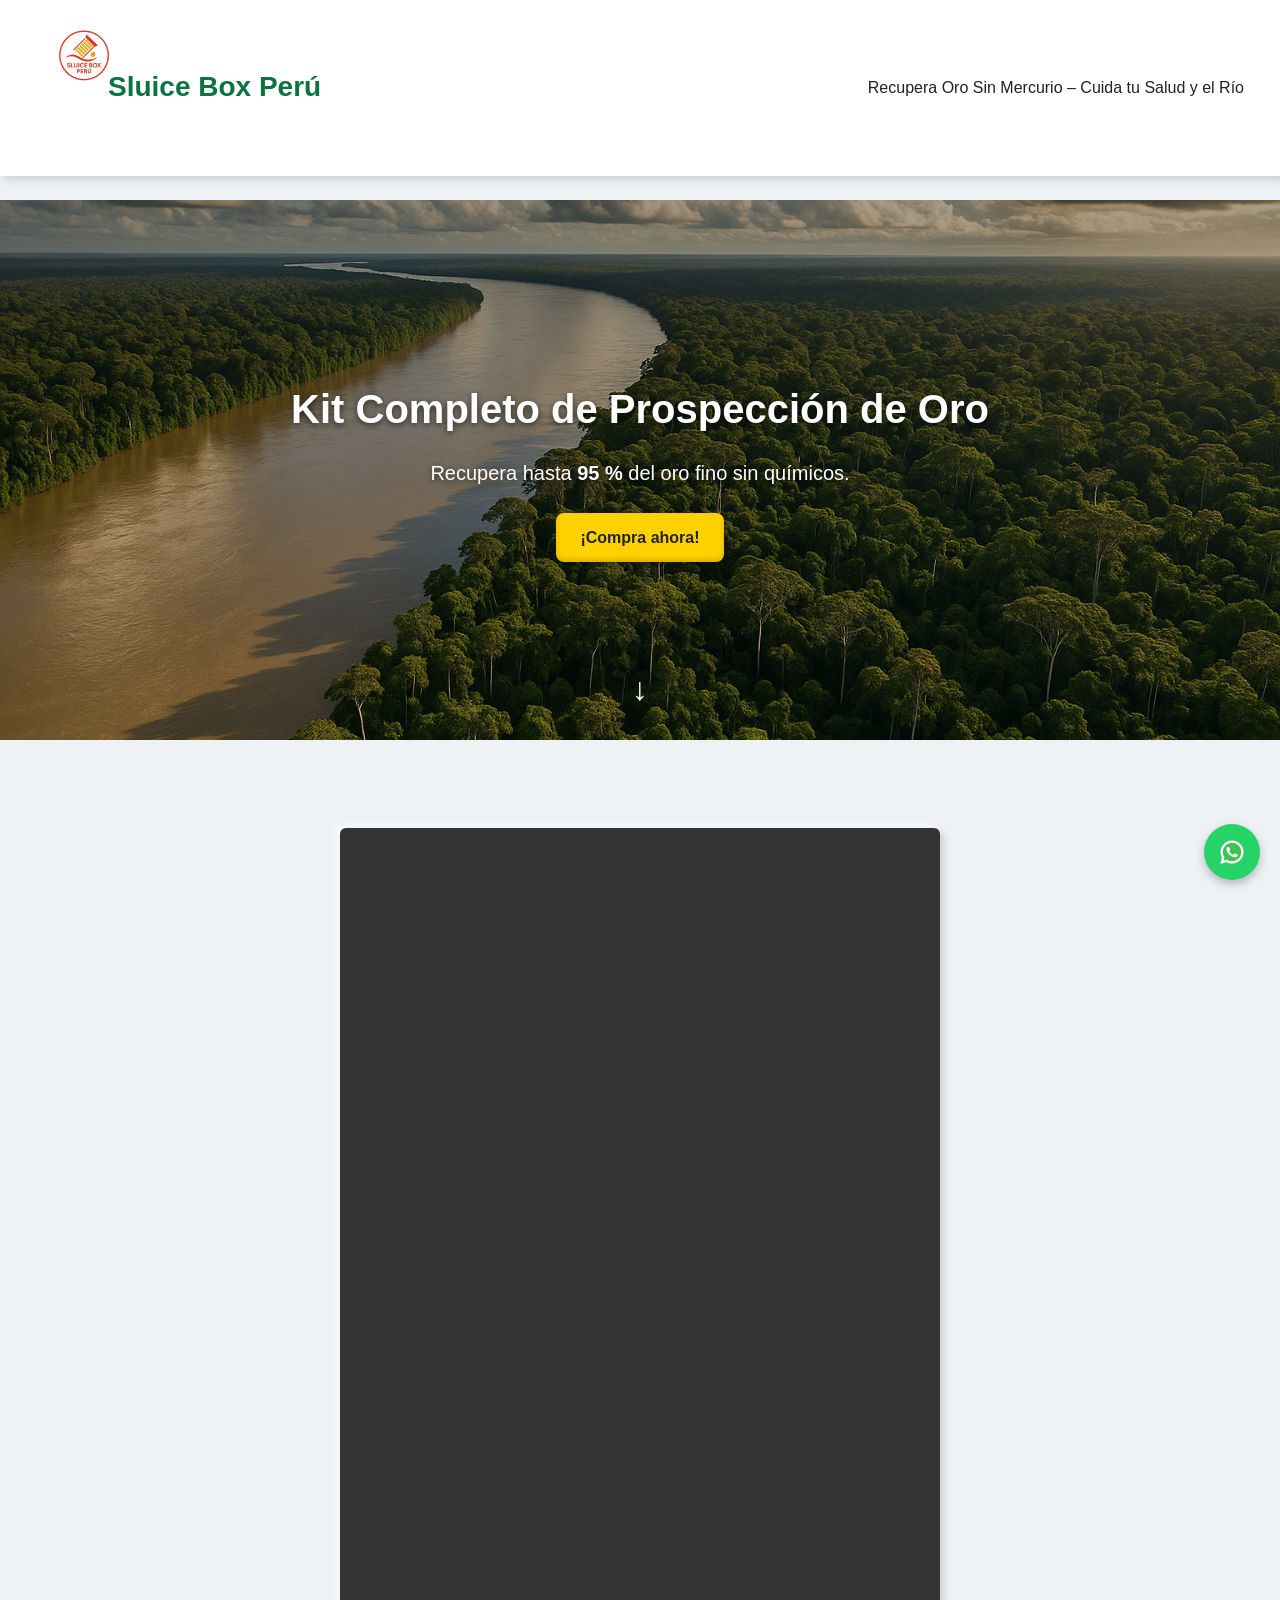
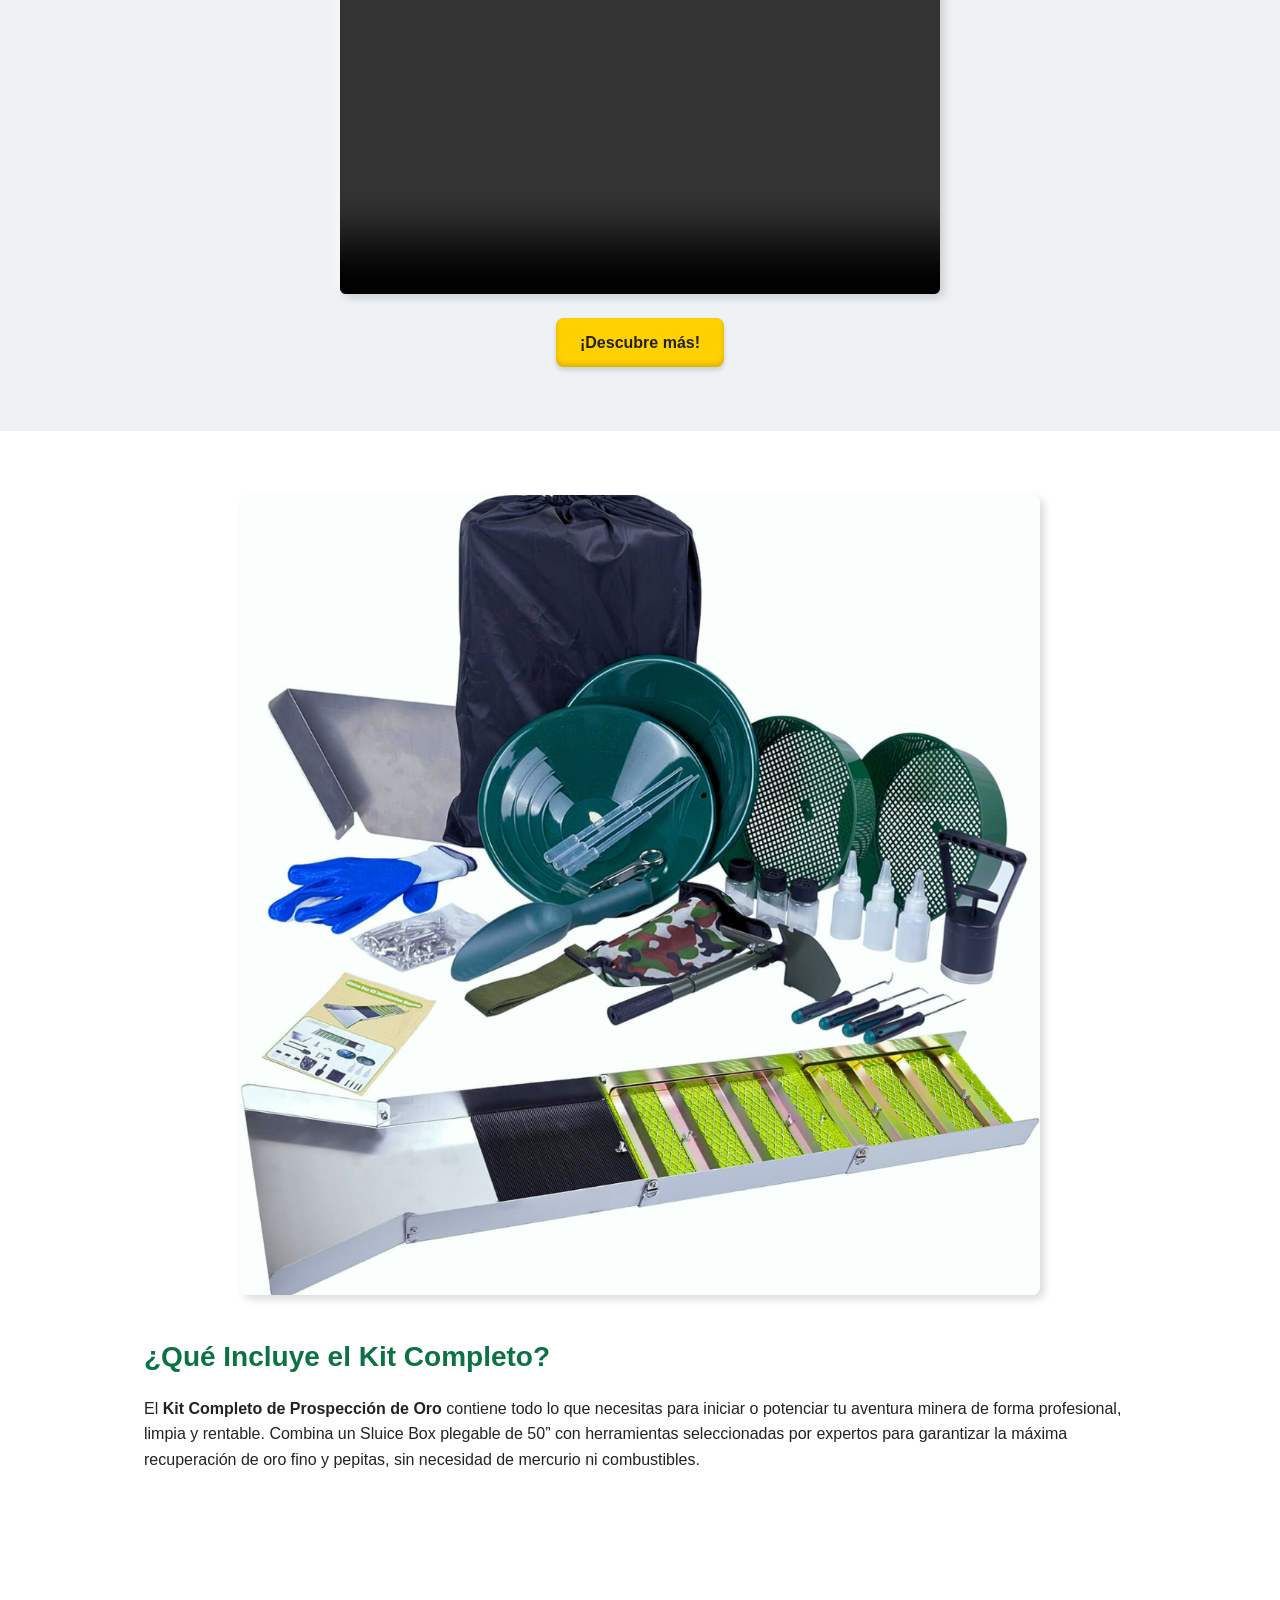
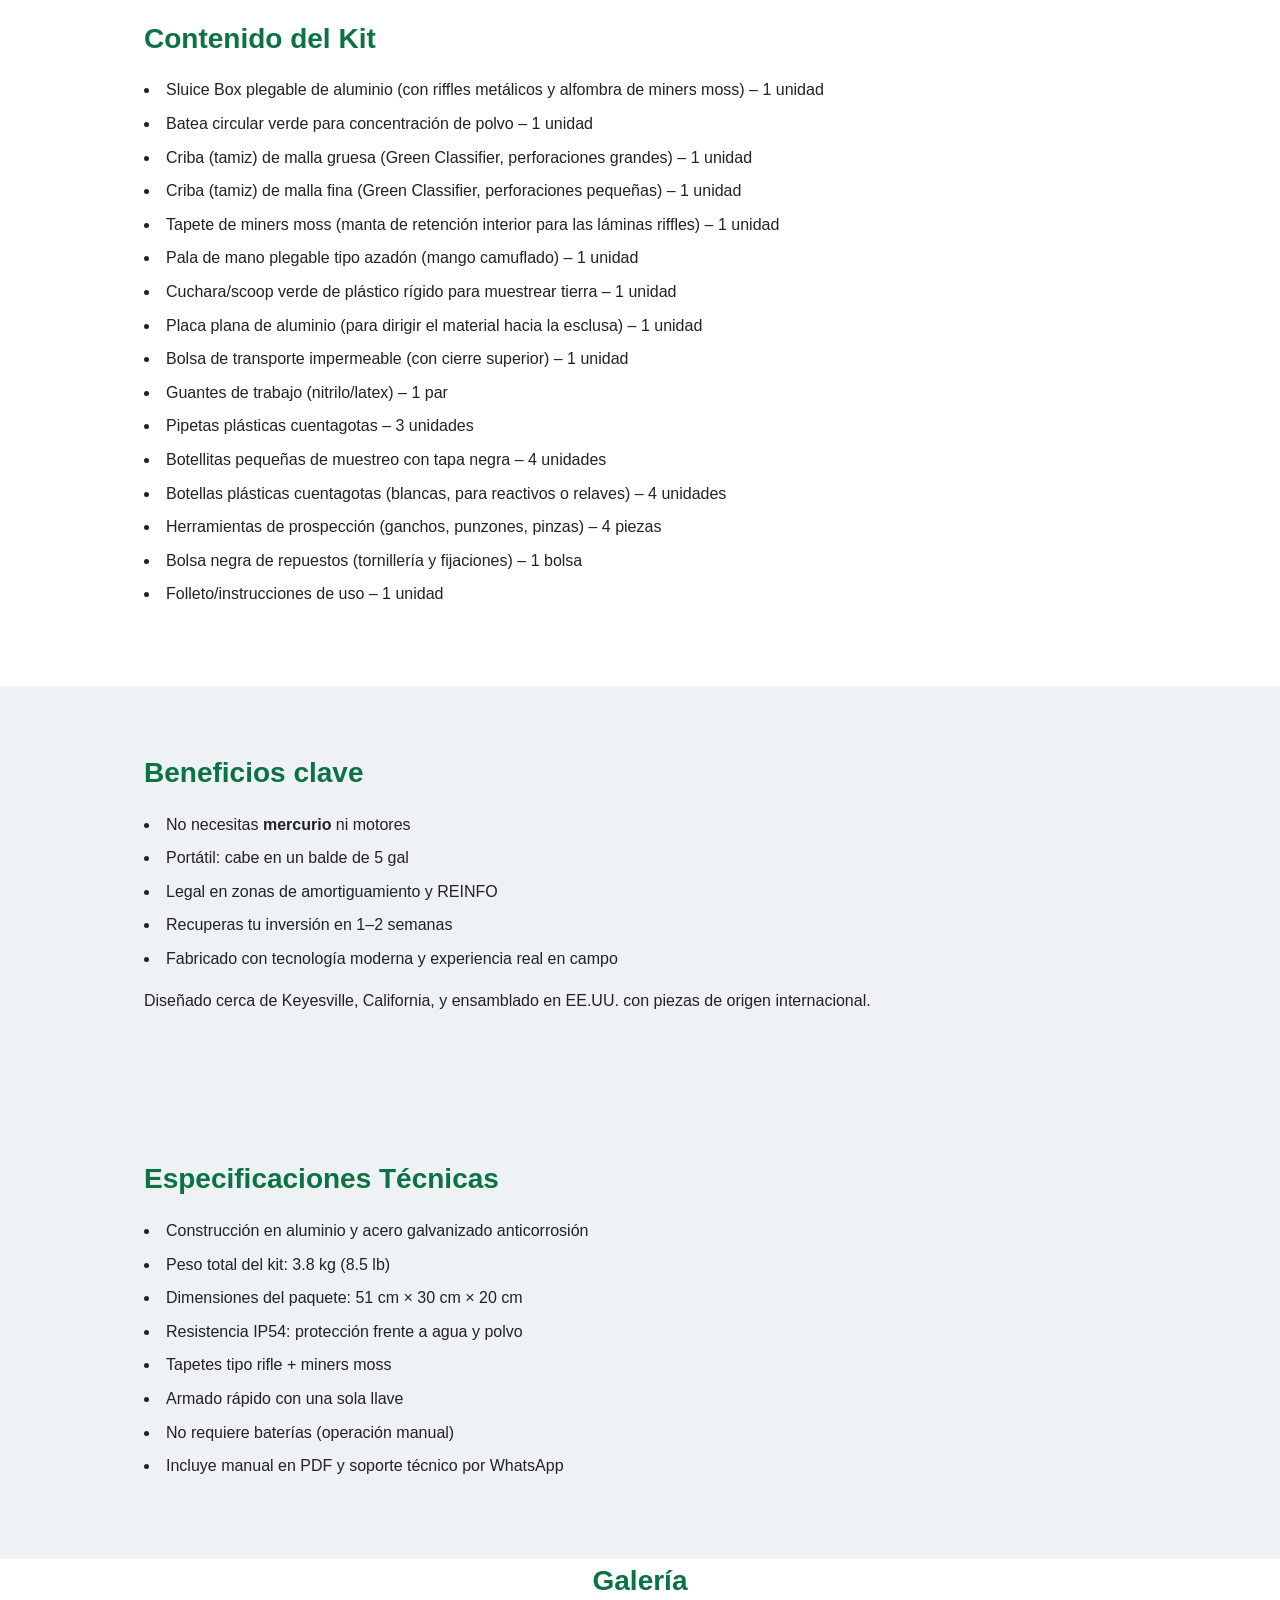
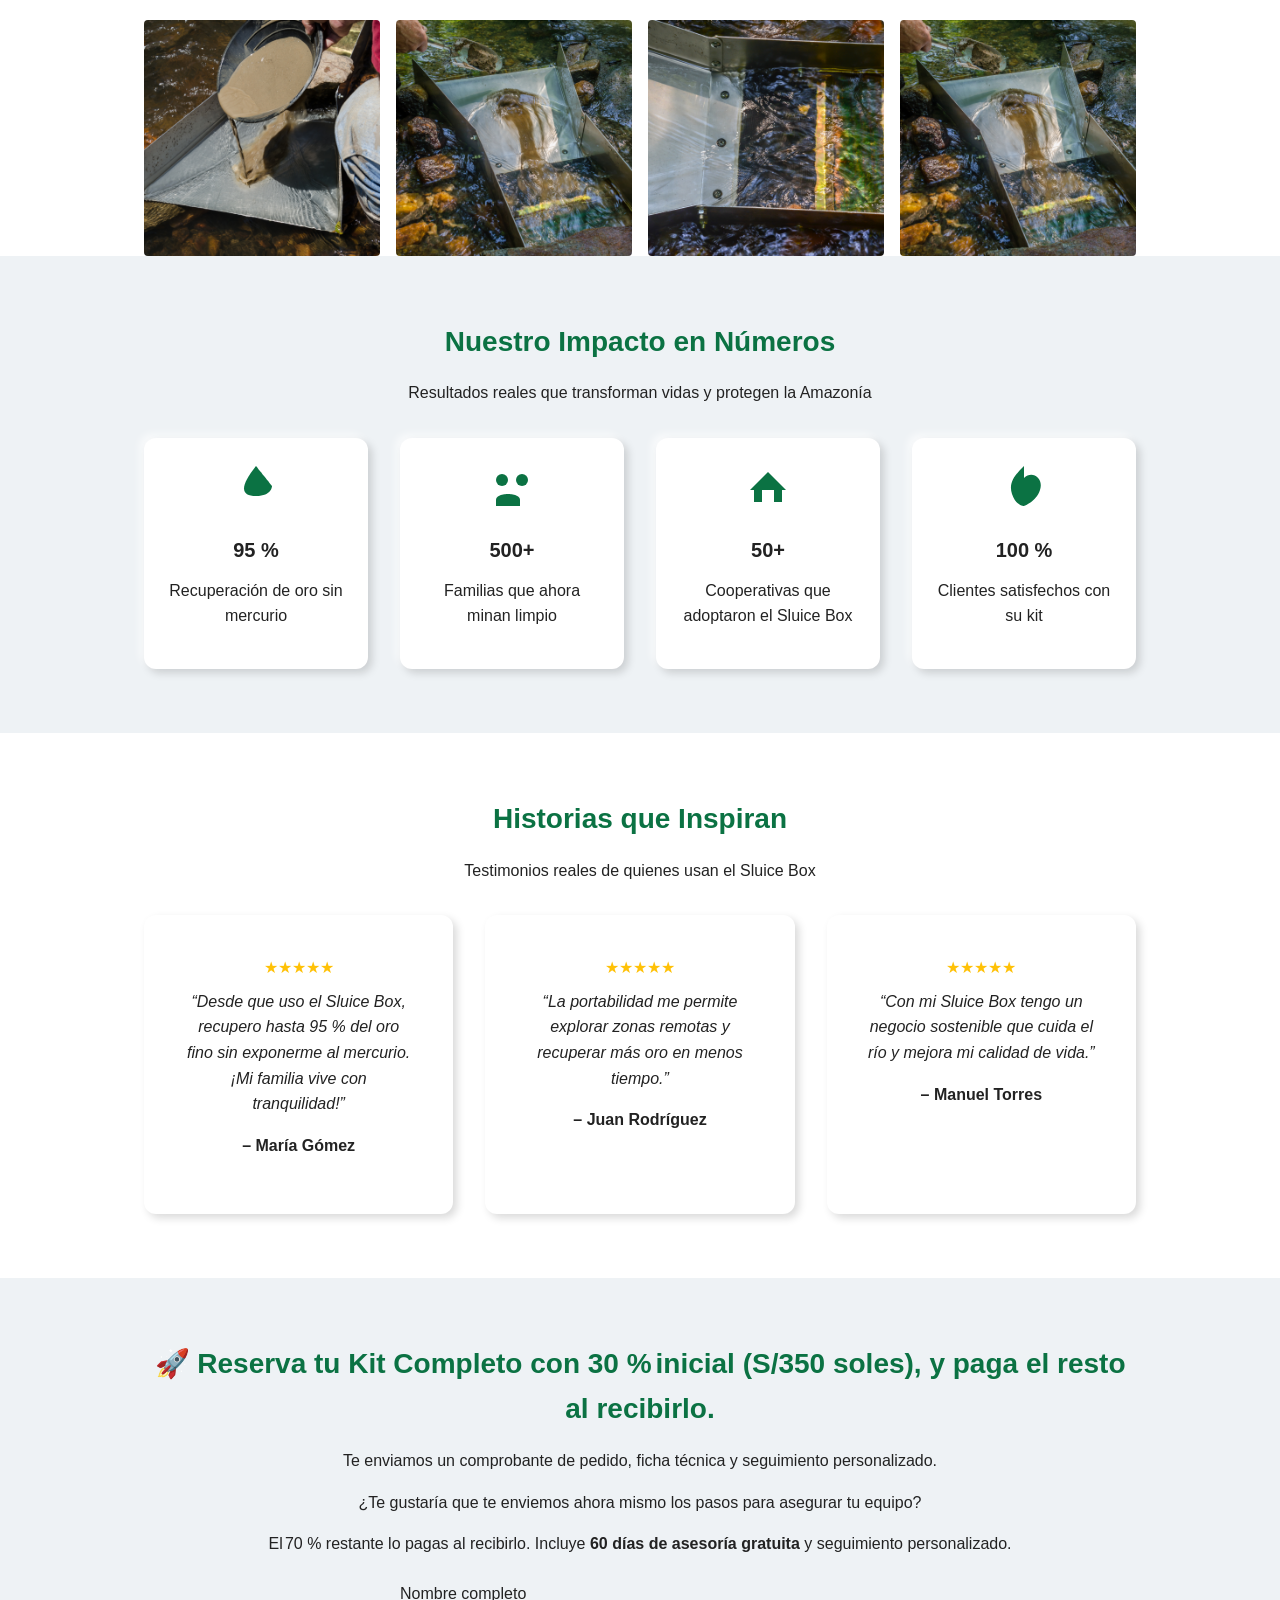
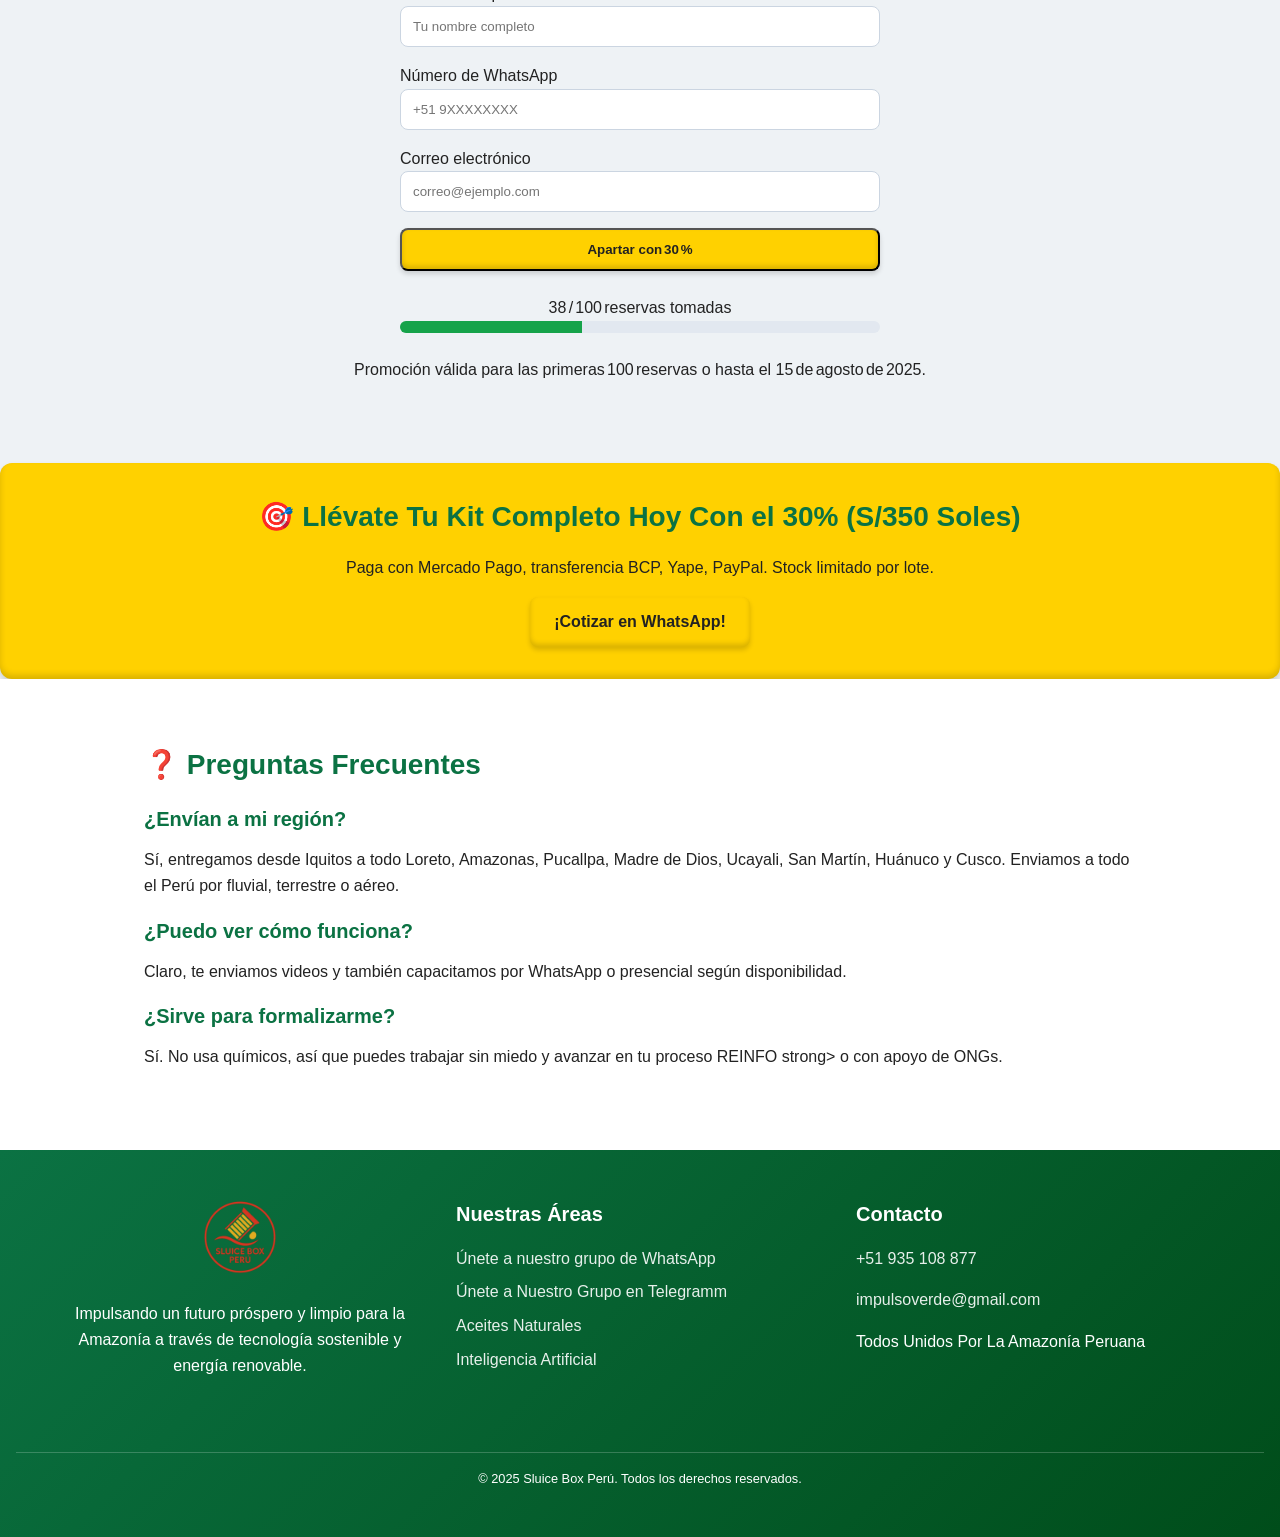
==== index.html @ 33631b73 "Update index.html" ====
<!DOCTYPE html>
<html lang="es">
<head>
  <meta charset="UTF-8" />
  <meta name="viewport" content="width=device-width, initial-scale=1.0" />
  <title>Kit Completo de Prospección de Oro | Sluice Box Perú</title>
  <meta name="description" content="Todo lo que necesitas para iniciar tu aventura minera: Sluice Box plegable de 50”, bateas espiraladas, clasificadores, herramientas y más. ¡Recupera oro fino sin químicos!" />
  <meta name="robots" content="index, follow">
  <link rel="canonical" href="https://andrescelemin.github.io/sluicebox/kit-completo.html">
  <link rel="icon" href="assets/favicon.ico" type="image/x-icon">

  <!-- Meta Pixel Code -->
  <script>
  !function(f,b,e,v,n,t,s)
  {if(f.fbq)return;n=f.fbq=function(){n.callMethod?
  n.callMethod.apply(n,arguments):n.queue.push(arguments)};
  if(!f._fbq)f._fbq=n;n.push=n;n.loaded=!0;n.version='2.0';
  n.queue=[];t=b.createElement(e);t.async=!0;
  t.src=v;s=b.getElementsByTagName(e)[0];
  s.parentNode.insertBefore(t,s)}(window, document,'script',
  'https://connect.facebook.net/en_US/fbevents.js');
  fbq('init', '780924471172208');
  fbq('track', 'PageView');
  </script>
  <noscript><img height="1" width="1" style="display:none"
  src="https://www.facebook.com/tr?id=780924471172208&ev=PageView&noscript=1"
  /></noscript>
  <!-- End Meta Pixel Code -->

  <!-- Preconnects -->
  <link rel="preconnect" href="https://wa.me" crossorigin>
  <link rel="preconnect" href="https://img.icons8.com" crossorigin>

  <!-- Critical & Main CSS -->
  <link rel="preload" href="critical.css" as="style" onload="this.onload=null;this.rel='stylesheet'">
  <noscript><link rel="stylesheet" href="critical.css"></noscript>
  <link rel="stylesheet" href="styles.css" media="print" onload="this.media='all'">

  <!-- Ajustes específicos para logo y cabecera -->
  <style>
    /* Contenedor principal de header */
    .site-header .header-inner {
      display: flex;
      align-items: center;
      justify-content: space-between;
      padding: 0.5rem 1rem;
    }
    /* Agrupa logo + título */
    .site-header .brand {
      display: flex;
      align-items: center;
    }
    /* Logo */
    .logo-header {
      max-height: 60px;
      width: auto;
      margin-right: 0.5rem;
      position: relative;
      z-index: 1;
    }
    /* Título del sitio */
    .site-title {
      margin: 0;
      font-size: 1.5rem;
      z-index: 2;
    }
  </style>

  <!-- FAQ Schema para SEO -->
  <script type="application/ld+json">
  {
    "@context": "https://schema.org",
    "@type": "FAQPage",
    "mainEntity": [
      { "@type": "Question", "name": "¿Envían a mi región?", "acceptedAnswer": { "@type": "Answer", "text": "Sí, entregamos desde Iquitos a todo Loreto, Amazonas, Pucallpa, Madre de Dios, Ucayali, San Martín, Huánuco y Cusco. Enviamos a todo el Perú por fluvial, terrestre o aéreo." } },
      { "@type": "Question", "name": "¿Puedo ver cómo funciona?", "acceptedAnswer": { "@type": "Answer", "text": "Claro, te enviamos videos y también capacitamos por WhatsApp o presencial según disponibilidad." } },
      { "@type": "Question", "name": "¿Sirve para formalizarme?", "acceptedAnswer": { "@type": "Answer", "text": "Sí. No usa químicos, así que puedes trabajar sin miedo y avanzar en tu proceso REINFO o con apoyo de ONGs." } }
    ]
  }
  </script>
</head>

<body>

  <!-- Site Header -->
<header class="site-header" role="banner">
  <div class="header-inner">
    
    <!-- Logo + Título -->
    <div class="brand">
      <a href="/" aria-label="Inicio">
        <img
          class="logo-header"
          src="assets/logo-sb-200x200.webp"
          alt="Logo Sluice Box Perú"
          loading="lazy"
          width="60" height="60"
        />
      </a>
      <h2 class="site-title">Sluice Box Perú</h2>
    </div>

    <!-- Tagline: irá debajo del bloque .brand en móvil
         y a la derecha en escritorio (≥ 992 px) -->
    <p class="site-tagline">
      Recupera Oro Sin Mercurio&nbsp;–&nbsp;Cuida tu Salud y el Río
    </p>

  </div>
</header>


  <!-- Hero Section -->
  <section class="hero" id="top" role="region" aria-label="Hero Kit Completo">
    <div class="hero__content">
      <h1>Kit Completo de Prospección de Oro</h1>
      <p>Recupera hasta <strong>95 %</strong> del oro fino sin químicos.</p>
      <a href="#preorder" class="btn-primary">¡Compra ahora!</a>
    </div>
    <span class="scroll-cue" aria-hidden="true">↓</span>
  </section>

  <!-- Main Content -->
  <main role="main">

    <!-- Video Demo -->
    <section class="video-section section--spaced" aria-label="Demostración en Vídeo">
      <div class="video-wrapper">
        <video class="video-embed"
               autoplay muted playsinline controls
               aria-label="Demostración Kit Completo de Prospección de Oro">
          <source src="assets/video_sluice_box_vertical.mp4" type="video/mp4">
          Tu navegador no soporta la reproducción de vídeo.
        </video>
      </div>
      <div class="text-center">
        <a href="#preorder" class="btn-primary">¡Descubre más!</a>
      </div>
    </section>

   <!-- Section: Qué Incluye -->
  <section class="section--light section--spaced" aria-labelledby="que-incluye">
    <div class="container">
      <!-- Imagen del Kit -->
      <div class="kit-image text-center" style="margin-bottom: 2rem;">
        <img
          src="assets/contenido_kit.webp"
          alt="Contenido completo del Kit de Prospección de Oro"
          loading="lazy"
          width="800"
          height="450"
          style="max-width: 100%; height: auto; border-radius: 8px; box-shadow: var(--elev-low);"
        />
      </div>

      <h2 id="que-incluye">¿Qué Incluye el Kit Completo?</h2>
      <p>
        El <strong>Kit Completo de Prospección de Oro</strong> contiene todo lo que necesitas 
        para iniciar o potenciar tu aventura minera de forma profesional, limpia y rentable. 
        Combina un Sluice Box plegable de 50” con herramientas seleccionadas por expertos 
        para garantizar la máxima recuperación de oro fino y pepitas, sin necesidad de mercurio ni combustibles.
      </p>
    </div>
  </section>
      <!-- Contenido del Kit -->
      <section class="section--light section--spaced" aria-labelledby="contenido-kit">
        <div class="container">
          <h2 id="contenido-kit">Contenido del Kit</h2>
          <ul>
            <li>Sluice Box plegable de aluminio (con riffles metálicos y alfombra de miners moss) – 1 unidad</li>
            <li>Batea circular verde para concentración de polvo – 1 unidad</li>
            <li>Criba (tamiz) de malla gruesa (Green Classifier, perforaciones grandes) – 1 unidad</li>
            <li>Criba (tamiz) de malla fina (Green Classifier, perforaciones pequeñas) – 1 unidad</li>
            <li>Tapete de miners moss (manta de retención interior para las láminas riffles) – 1 unidad</li>
            <li>Pala de mano plegable tipo azadón (mango camuflado) – 1 unidad</li>
            <li>Cuchara/scoop verde de plástico rígido para muestrear tierra – 1 unidad</li>
            <li>Placa plana de aluminio (para dirigir el material hacia la esclusa) – 1 unidad</li>
            <li>Bolsa de transporte impermeable (con cierre superior) – 1 unidad</li>
            <li>Guantes de trabajo (nitrilo/latex) – 1 par</li>
            <li>Pipetas plásticas cuentagotas – 3 unidades</li>
            <li>Botellitas pequeñas de muestreo con tapa negra – 4 unidades</li>
            <li>Botellas plásticas cuentagotas (blancas, para reactivos o relaves) – 4 unidades</li>
            <li>Herramientas de prospección (ganchos, punzones, pinzas) – 4 piezas</li>
            <li>Bolsa negra de repuestos (tornillería y fijaciones) – 1 bolsa</li>
            <li>Folleto/instrucciones de uso – 1 unidad</li>
          </ul>
        </div>
      </section>

      <!-- Beneficios -->
      <section class="section--spaced" aria-labelledby="beneficios">
        <div class="container">
          <h2 id="beneficios">Beneficios clave</h2>
          <ul class="benefits-list">
            <li>No necesitas <strong>mercurio</strong> ni motores</li>
            <li>Portátil: cabe en un balde de 5 gal</li>
            <li>Legal en zonas de amortiguamiento y REINFO</li>
            <li>Recuperas tu inversión en 1–2 semanas</li>
            <li>Fabricado con tecnología moderna y experiencia real en campo</li>
          </ul>
          <p>Diseñado cerca de Keyesville, California, y ensamblado en EE.UU. con piezas de origen internacional.</p>
        </div>
      </section>

      <!-- Especificaciones Técnicas -->
      <section class="section--spaced" aria-labelledby="especificaciones">
        <div class="container">
          <h2 id="especificaciones">Especificaciones Técnicas</h2>
          <ul>
            <li>Construcción en aluminio y acero galvanizado anticorrosión</li>
            <li>Peso total del kit: 3.8 kg (8.5 lb)</li>
            <li>Dimensiones del paquete: 51 cm × 30 cm × 20 cm</li>
            <li>Resistencia IP54: protección frente a agua y polvo</li>
            <li>Tapetes tipo rifle + miners moss</li>
            <li>Armado rápido con una sola llave</li>
            <li>No requiere baterías (operación manual)</li>
            <li>Incluye manual en PDF y soporte técnico por WhatsApp</li>
          </ul>
        </div>
      </section>

      <!-- Galería de Imágenes -->
      <section class="section--light" aria-labelledby="galeria">
        <div class="container">
          <h2 id="galeria" class="text-center">Galería</h2>
          <div class="gallery-grid">
            <img src="assets/galeria_1.webp" alt="Detalle de la batea espiralada de 9 pulgadas" loading="lazy">
            <img src="assets/galeria_2.webp" alt="Uso del Sluice Box en un río amazónico" loading="lazy">
            <img src="assets/galeria_3.webp" alt="Herramientas del kit organizadas" loading="lazy">
            <img src="assets/galeria_4.webp" alt="Kit completo desmontado y listo para campo" loading="lazy">
          </div>
        </div>
      </section>

      <!-- Impacto en Números -->
      <section class="section--spaced" aria-labelledby="impacto-numeros">
        <div class="container text-center">
          <h2 id="impacto-numeros">Nuestro Impacto en Números</h2>
          <p class="subtitulo">Resultados reales que transforman vidas y protegen la Amazonía</p>
          <div class="cards-grid">

            <!-- Cada .card toma el estilo neumórfico definido en CSS -->
            <div class="card impact-card">
              <svg width="48" height="48" fill="#0b7243" aria-hidden="true"><path d="M24 4C8 24 8 34 24 34s16-10 16-10S24 4 24 4Z"/></svg>
              <h3>95 %</h3>
              <p>Recuperación de oro sin mercurio</p>
            </div>
            <div class="card impact-card">
              <svg width="48" height="48" fill="#0b7243" aria-hidden="true"><circle cx="14" cy="18" r="6"/><circle cx="34" cy="18" r="6"/><path d="M8 38c0-6 12-6 12-6s12 0 12 6v6H8v-6z"/></svg>
              <h3>500+</h3>
              <p>Familias que ahora minan limpio</p>
            </div>
            <div class="card impact-card">
              <svg width="48" height="48" fill="#0b7243" aria-hidden="true"><polygon points="6,28 24,10 42,28"/><rect x="10" y="28" width="8" height="12"/><rect x="30" y="28" width="8" height="12"/></svg>
              <h3>50+</h3>
              <p>Cooperativas que adoptaron el Sluice Box</p>
            </div>
            <div class="card impact-card">
              <svg width="48" height="48" fill="#0b7243" aria-hidden="true"><path d="M24 4C16 12 8 20 12 32s12 12 12 12 12-4 16-16-8-20-16-12z"/></svg>
              <h3>100 %</h3>
              <p>Clientes satisfechos con su kit</p>
            </div>
          </div>
        </div>
      </section>

      <!-- Testimonios -->
    <section class="section--light section--spaced" aria-labelledby="testimonios">
      <div class="container text-center">
        <h2 id="testimonios">Historias que Inspiran</h2>
        <p class="subtitulo">Testimonios reales de quienes usan el Sluice Box</p>
        <div class="cards-grid">
          
          <!-- Repite .card para cada testimonio -->
          <div class="card testimonial-card">
            <div class="testimonial-content">
              <p class="stars" aria-label="5 estrellas">★★★★★</p>
              <p class="italic">“Desde que uso el Sluice Box, recupero hasta 95 % del oro fino sin exponerme al mercurio. ¡Mi familia vive con tranquilidad!”</p>
              <p class="bold">– María Gómez</p>
            </div>
          </div>

          <div class="card testimonial-card">
            <div class="testimonial-content">
              <p class="stars" aria-label="5 estrellas">★★★★★</p>
              <p class="italic">“La portabilidad me permite explorar zonas remotas y recuperar más oro en menos tiempo.”</p>
              <p class="bold">– Juan Rodríguez</p>
            </div>
          </div>

          <div class="card testimonial-card">
            <div class="testimonial-content">
              <p class="stars" aria-label="5 estrellas">★★★★★</p>
              <p class="italic">“Con mi Sluice Box tengo un negocio sostenible que cuida el río y mejora mi calidad de vida.”</p>
              <p class="bold">– Manuel Torres</p>
            </div>
          </div>

        </div>
      </div>
    </section>

      
     <!-- PRE‑ORDER -->
    <section
      class="preorder section--spaced"
      id="preorder"
      role="region"
      aria-labelledby="preorder-title"
    >
      <div class="container text-center">
        <h2 id="preorder-title">
          🚀 Reserva tu Kit Completo con <strong>30&nbsp;% inicial (S/350 soles), y paga el resto al recibirlo.</strong>
        </h2>
        <p>Te enviamos un comprobante de pedido, ficha técnica y seguimiento personalizado.</p>
        <p>¿Te gustaría que te enviemos ahora mismo los pasos para asegurar tu equipo?</p>
        <p>
          El 70&nbsp;% restante lo pagas al recibirlo. Incluye
          <strong>60&nbsp;días de asesoría gratuita</strong> y seguimiento personalizado.
        </p>

        <!-- FORMULARIO -->
        <form
          id="preorderForm"
          class="preorder-form"
          action="https://formspree.io/f/mrbkwwrd"
          method="POST"
          autocomplete="on"
          novalidate
        >
          <label for="name">
            Nombre completo
            <input
              type="text"
              id="name"
              name="name"
              placeholder="Tu nombre completo"
              required
              autocomplete="name"
            />
          </label>

          <label for="whatsapp">
            Número de WhatsApp
            <input
              type="tel"
              id="whatsapp"
              name="whatsapp"
              placeholder="+51 9XXXXXXXX"
              required
              autocomplete="tel"
            />
          </label>

          <label for="email">
            Correo electrónico
            <input
              type="email"
              id="email"
              name="email"
              placeholder="correo@ejemplo.com"
              required
              autocomplete="email"
            />
          </label>

          <!-- campos ocultos -->
          <input
            type="hidden"
            name="kit"
            value="Kit Completo de Prospección de Oro"
          />
          <input
            type="hidden"
            name="_next"
            value="https://andrescelemin.github.io/sluicebox/gracias.html"
          />
          <!-- honeypot anti bot -->
          <input
            type="text"
            name="_gotcha"
            style="position:absolute; left:-10000px;"
            tabindex="-1"
            autocomplete="off"
          />

          <button
            type="submit"
            class="btn-primary"
            aria-label="Apartar con 30 % inicial"
          >
            Apartar con 30 %
          </button>
        </form>

        <!-- barra de progreso y contador -->
        <div class="progress-wrap">
          <div class="progress-label">
            <span id="taken">38</span> / 100 reservas tomadas
          </div>
          <div class="progress-bar">
            <div id="progress-fill" style="width:38%;"></div>
          </div>
        </div>

        <div class="timer" id="timer" aria-live="polite"></div>
        <p>
          Promoción válida para las primeras 100 reservas o hasta el 15 de agosto de 2025.
        </p>
      </div>
    </section>

      <!-- CTA Final -->
      <section class="cta section--spaced" role="region" aria-label="Llévate tu kit">
        <div class="container text-center">
          <h2>🎯 Llévate Tu Kit Completo Hoy Con el 30% (S/350 Soles)</h2>
          <p>Paga con Mercado Pago, transferencia BCP, Yape, PayPal. Stock limitado por lote.</p>
          <a href="https://wa.me/51935108877" class="btn-primary" target="_blank" rel="noopener">¡Cotizar en WhatsApp!</a>
        </div>
      </section>

      <!-- FAQ -->
      <section class="faq section--light section--spaced" aria-labelledby="faq-title">
        <div class="container">
          <h2 id="faq-title">❓ Preguntas Frecuentes</h2>
          <div class="faq-item">
            <h3>¿Envían a mi región?</h3>
            <p>Sí, entregamos desde Iquitos a todo Loreto, Amazonas, Pucallpa, Madre de Dios, Ucayali, San Martín, Huánuco y Cusco. Enviamos a todo el Perú por fluvial, terrestre o aéreo.</p>
          </div>
          <div class="faq-item">
            <h3>¿Puedo ver cómo funciona?</h3>
            <p>Claro, te enviamos videos y también capacitamos por WhatsApp o presencial según disponibilidad.</p>
          </div>
          <div class="faq-item">
            <h3>¿Sirve para formalizarme?</h3>
            <p>Sí. No usa químicos, así que puedes trabajar sin miedo y avanzar en tu proceso REINFO strong> o con apoyo de ONGs.</p>
          </div>
        </div>
      </section>

    </main>

    <!-- Footer -->
    <footer class="site-footer" role="contentinfo">
      <div class="footer-container container">
        <div class="footer-col">
          <a href="/" aria-label="Inicio">
            <img src="assets/logo-sb-200x200.webp" alt="Logo Sluice Box Perú" class="footer-logo">
          </a>
          <p>Impulsando un futuro próspero y limpio para la Amazonía a través de tecnología sostenible y energía renovable.</p>
          <div class="social-icons">
            <a href="https://youtube.com/tu-canal" target="_blank" rel="noopener" aria-label="YouTube"><img src="assets/icon-youtube.svg" alt=""></a>
            <a href="https://wa.me/51935140886" target="_blank" rel="noopener" aria-label="WhatsApp"><img src="assets/icon-whatsapp.svg" alt=""></a>
            <a href="https://tusitio.com" target="_blank" rel="noopener" aria-label="Web"><img src="assets/icon-globe.svg" alt=""></a>
          </div>
        </div>
        <div class="footer-col">
          <h4>Nuestras Áreas</h4>
          <ul>
            <li><a href="https://chat.whatsapp.com/ISqVM8BvrFTCsPTmFbNydk?mode=ac_t" target="_blank" rel="noopener">Únete a nuestro grupo de WhatsApp</a></li>
            <li><a href="https://t.me/sluiceboxlatam" target="_blank" rel="noopener">Únete a Nuestro Grupo en Telegramm</a></li>
            <li><a href="https://andrescelemin.github.io/aceiteaguaje/" target="_blank" rel="noopener">Aceites Naturales</a></li>
            <li><a href="https://andrescelemin.github.io/Smart-Prompt/" target="_blank" rel="noopener">Inteligencia Artificial</a></li>
          </ul>
        </div>
        <div class="footer-col">
          <h4>Contacto</h4>
          <p><a href="https://wa.me/51935108877" target="_blank" rel="noopener">+51 935 108 877</a></p>
          <p><a href="mailto:impulsoverde@gmail.com">impulsoverde@gmail.com</a></p>
          <p>Todos Unidos Por La Amazonía Peruana</p>
        </div>
      </div>
      <div class="footer-bottom text-center">
        <p>© 2025 Sluice Box Perú. Todos los derechos reservados.</p>
      </div>
    </footer>

    <!-- WhatsApp Flotante -->
    <a href="https://wa.me/51935108877" class="whatsapp-float" aria-label="Chat por WhatsApp">
      <img src="assets/whatsapp.png" alt="" width="28" height="28">
    </a>

    <!-- Scripts unificados -->
    <script src="scripts.min.js" defer></script>
</body>
</html>
---- critical.css ----
/* critical.css */
:root {
  --verde: #0b7243;
  --gris: #f4f4f4;
  --negro: #222;
  --blanco: #fff;
}
* { box-sizing: border-box; margin: 0; padding: 0; }

/* Body + contenedor base */
body {
  font-family: Arial, sans-serif;
  color: var(--negro);
  background: var(--gris);
  line-height: 1.6;
}
.container {
  max-width: 1024px;
  margin: 0 auto;
  padding: 0 20px;
}

/* Header */
header {
  position: relative;
  background: var(--verde);
  color: var(--blanco);
  text-align: center;
  padding: 48px 20px;
}
.logo-header {
  position: absolute;
  top: 50%;
  left: 20px;
  transform: translateY(-50%);
  width: 120px;
  height: auto;
  object-fit: contain;
  z-index: 1000;
}

/* Títulos */
h1 { font-size: 2.5rem; margin-bottom: 8px; }
header p { font-size: 1.25rem; }

/* Hero */
.hero { text-align: center; margin: 24px 0; }
.hero-img {
  width: 100%;
  max-width: 1920px;
  height: auto;
  border-radius: 8px;
  box-shadow: 0 4px 12px rgba(0,0,0,0.1);
}

/* Móvil: logo encima del título */
@media (max-width: 768px) {
  .logo-header {
    position: static !important;   /* ya no absoluto */
    display: block;
    margin: 0 auto 16px;           /* centrado y separador */
    width: 120px;
    height: auto;
    transform: none !important;
  }
  header h1 {
    margin-top: 0; /* asegurar que no haya margen extra */
  }
  header p {
    margin-top: 8px;
  }
}
---- critical.css ----
/* critical.css */
:root {
  --verde: #0b7243;
  --gris: #f4f4f4;
  --negro: #222;
  --blanco: #fff;
}
* { box-sizing: border-box; margin: 0; padding: 0; }

/* Body + contenedor base */
body {
  font-family: Arial, sans-serif;
  color: var(--negro);
  background: var(--gris);
  line-height: 1.6;
}
.container {
  max-width: 1024px;
  margin: 0 auto;
  padding: 0 20px;
}

/* Header */
header {
  position: relative;
  background: var(--verde);
  color: var(--blanco);
  text-align: center;
  padding: 48px 20px;
}
.logo-header {
  position: absolute;
  top: 50%;
  left: 20px;
  transform: translateY(-50%);
  width: 120px;
  height: auto;
  object-fit: contain;
  z-index: 1000;
}

/* Títulos */
h1 { font-size: 2.5rem; margin-bottom: 8px; }
header p { font-size: 1.25rem; }

/* Hero */
.hero { text-align: center; margin: 24px 0; }
.hero-img {
  width: 100%;
  max-width: 1920px;
  height: auto;
  border-radius: 8px;
  box-shadow: 0 4px 12px rgba(0,0,0,0.1);
}

/* Móvil: logo encima del título */
@media (max-width: 768px) {
  .logo-header {
    position: static !important;   /* ya no absoluto */
    display: block;
    margin: 0 auto 16px;           /* centrado y separador */
    width: 120px;
    height: auto;
    transform: none !important;
  }
  header h1 {
    margin-top: 0; /* asegurar que no haya margen extra */
  }
  header p {
    margin-top: 8px;
  }
}
---- styles.css ----
/* ————— RESET LIGERO + VARIABLES ————— */
*,
*::before,
*::after{
  box-sizing:border-box;
  margin:0;
  padding:0;
}

:root{
  --verde:#0b7243;
  --amarillo:#ffd100;
  --gris:#eef2f5;
  --blanco:#ffffff;
  --negro:#222222;

  --shadow-light:rgba(255,255,255,0.7);
  --shadow-dark: rgba(0,0,0,0.15);
  --elev-low: 4px 4px 8px var(--shadow-dark), -4px -4px 8px var(--shadow-light);

  --step-0:1rem;
  --step-1:1.25rem;
  --step-2:1.75rem;
  --step-3:2.5rem;

  --spaced:4rem;
}

/* ————— BASE ————— */
body{
  font-family:'Inter',sans-serif;
  color:var(--negro);
  background:var(--gris);
  line-height:1.6;
}

.container{
  max-width:1024px;
  margin:0 auto;
  padding:0 1rem;
}

/* ————— UTILIDADES ————— */
.text-center{text-align:center;}
.flex{display:flex;gap:1rem;}
.align-center{align-items:center;}
.grid{display:grid;gap:1.5rem;}
.section--spaced{padding:var(--spaced) 0;}
.section--light{background:var(--blanco);}

/* ————————————————— HEADER ————————————————— */
.site-header{
  width:100%;
  background:var(--blanco);
  box-shadow:var(--elev-low);
}

.site-header .header-inner{
  display:flex;
  flex-wrap:wrap;             /* permite que tagline salte de línea */
  align-items:center;
  justify-content:center;     /* centra horizontalmente en móvil */
  gap:0.4rem 1rem;            /* fila × columna */
  padding:0.75rem 1rem;
}

/* Logo + título en bloque */
.site-header .brand{
  display:flex;
  align-items:center;
  gap:0.5rem;
  flex:0 0 auto;              /* mantiene su ancho natural */
}

.site-header .logo-header{
  max-height:56px;
  width:auto;
}

.site-header .site-title{
  margin:0;
  font-size:1.6rem;
  color:var(--verde);
  white-space:nowrap;
}

/* Tagline: ocupa 100 % en móvil → cae debajo */
.site-header .site-tagline{
  flex:1 0 100%;
  margin:0.25rem 0 0;
  font-size:0.95rem;
  color:var(--negro);
  text-align:center;
  line-height:1.35;
  max-width:320px;
}

/* ——— Escritorio (≥ 992 px) ——— */
@media (min-width:992px){
  .site-header .header-inner{
    justify-content:space-between; /* logo+titulo izq | tagline der */
  }
  .site-header .site-title{font-size:var(--step-2);}
  .site-header .site-tagline{
    flex:0 0 auto;            /* vuelve a su ancho natural */
    margin:0;
    text-align:right;
    max-width:none;
    font-size:var(--step-0);
  }
}

/* ————— HERO ————— */
.hero{
  position:relative;
  height:60vh;
  min-height:350px;
  background:
    linear-gradient(180deg,rgba(0,0,0,0.35) 0%,rgba(0,0,0,0.15) 60%,transparent 100%),
    url("assets/amazonas-header.webp") center/cover no-repeat;
  display:flex;
  align-items:center;
  justify-content:center;
  text-align:center;
  color:var(--blanco);
}

.hero__content h1{
  font-size:clamp(var(--step-2),5vw,var(--step-3));
  margin-bottom:1rem;
  text-shadow:0 2px 6px rgba(0,0,0,0.6);
}

.hero__content p{
  font-size:var(--step-1);
  margin-bottom:1.5rem;
  text-shadow:0 2px 6px rgba(0,0,0,0.6);
}

.scroll-cue{
  position:absolute;
  bottom:1.5rem;
  left:50%;
  translate:-50% 0;
  font-size:2rem;
  animation:bounce 2s infinite;
}

@keyframes bounce{
  0%,100%{translate:-50% 0;}
  50%{translate:-50% 10px;}
}

/* ————— BOTONES ————— */
.btn-primary{
  display:inline-block;
  background:var(--amarillo);
  color:var(--negro);
  padding:0.75rem 1.5rem;
  border-radius:8px;
  font-weight:700;
  text-decoration:none;
  box-shadow:inset 0 -3px 5px var(--shadow-dark),0 3px 5px var(--shadow-dark);
  transition:transform .2s,box-shadow .2s;
}
.btn-primary:hover{
  transform:translateY(-2px);
  box-shadow:inset 0 -5px 7px var(--shadow-dark),0 5px 7px var(--shadow-dark);
}

/* ————— TIPOGRAFÍA GENERAL ————— */
h2{font-size:var(--step-2);color:var(--verde);margin-bottom:1rem;}
h3{font-size:var(--step-1);margin-bottom:0.75rem;}
p{margin-bottom:1rem;}
ul{list-style:disc inside;margin-bottom:1rem;}
ul li{margin-bottom:0.5rem;}

/* ————— VIDEO ————— */
.video-wrapper{max-width:430px;margin:0 auto 1rem;}
.video-embed{
  width:100%;
  aspect-ratio:9/16;
  object-fit:cover;
  border-radius:6px;
  box-shadow:var(--elev-low);
}
@media(min-width:768px){.video-wrapper{max-width:600px;}}

/* ————— GALERÍA ————— */
.gallery-grid{
  display:grid;
  grid-template-columns:repeat(auto-fit,minmax(200px,1fr));
  gap:1rem;
}
.gallery-grid img{
  width:100%;
  height:auto;
  border-radius:4px;
  display:block;
}

/* ————— CARDS ————— */
.cards-grid{
  display:grid;
  gap:2rem;
  grid-template-columns:repeat(auto-fit,minmax(200px,1fr));
  margin-top:2rem;
}
.card{
  background:var(--blanco);
  border-radius:12px;
  box-shadow:var(--elev-low);
  padding:1.5rem;
  text-align:center;
}
.impact-card svg{margin-bottom:1rem;}
.testimonial-content{padding:1rem;}
.stars{color:#ffc107;margin-bottom:0.5rem;}
.italic{font-style:italic;}
.bold{font-weight:bold;}

/* ————— PRE‑ORDER FORM ————— */
.preorder-form{
  max-width:480px;
  margin:1.5rem auto;
  display:grid;
  gap:1rem;
}
.preorder-form label{
  display:flex;
  flex-direction:column;
  font-size:var(--step-0);
  text-align:left;
}
.preorder-form input{
  padding:0.75rem;
  border:1px solid #cbd5e1;
  border-radius:8px;
}
.progress-wrap{max-width:480px;margin:1.5rem auto;text-align:center;}
.progress-bar{
  background:#e2e8f0;
  border-radius:6px;
  overflow:hidden;
  height:12px;
}
#progress-fill{background:#16a34a;height:100%;width:0;}
.timer{
  margin-top:0.75rem;
  font-size:var(--step-0);
  font-weight:600;
  color:#dc2626;
}

/* ————— CTA FINAL ————— */
.cta{
  background:var(--amarillo);
  color:var(--negro);
  padding:2rem 1rem;
  border-radius:12px;
  text-align:center;
  box-shadow:inset 0 -4px 6px var(--shadow-dark),0 4px 6px var(--shadow-dark);
}

/* ————— FAQ ————— */
.faq h3{margin-top:1rem;color:var(--verde);}

/* ————— FOOTER ————— */
.site-footer{
  background:linear-gradient(135deg,var(--verde),#004d1a);
  color:var(--blanco);
  padding:3rem 1rem 2rem;
}
.footer-container{
  display:flex;
  flex-wrap:wrap;
  gap:2rem;
  max-width:1200px;
  margin:0 auto 2rem;
}
.footer-container .footer-col:first-child{
  display:flex;
  flex-direction:column;
  align-items:center;
  text-align:center;
}
.footer-col{flex:1 1 200px;}
.footer-logo{width:80px;margin-bottom:1rem;}
.footer-col h4{margin-bottom:1rem;font-size:var(--step-1);}
.footer-col ul{list-style:none;}
.footer-col ul li{margin-bottom:0.5rem;}
.footer-col a{color:rgba(255,255,255,0.9);text-decoration:none;}
.footer-col a:hover{color:var(--amarillo);}
.footer-bottom{
  text-align:center;
  border-top:1px solid rgba(255,255,255,0.2);
  padding-top:1rem;
  font-size:0.8rem;
}

/* ————— WhatsApp flotante ————— */
.whatsapp-float{
  position:fixed;
  bottom:20px;
  right:20px;
  background:#25D366;
  border-radius:50%;
  width:56px;
  height:56px;
  display:flex;
  align-items:center;
  justify-content:center;
  box-shadow:0 4px 10px rgba(0,0,0,0.25);
  transition:transform .2s;
}
.whatsapp-float:hover{transform:scale(1.05);}
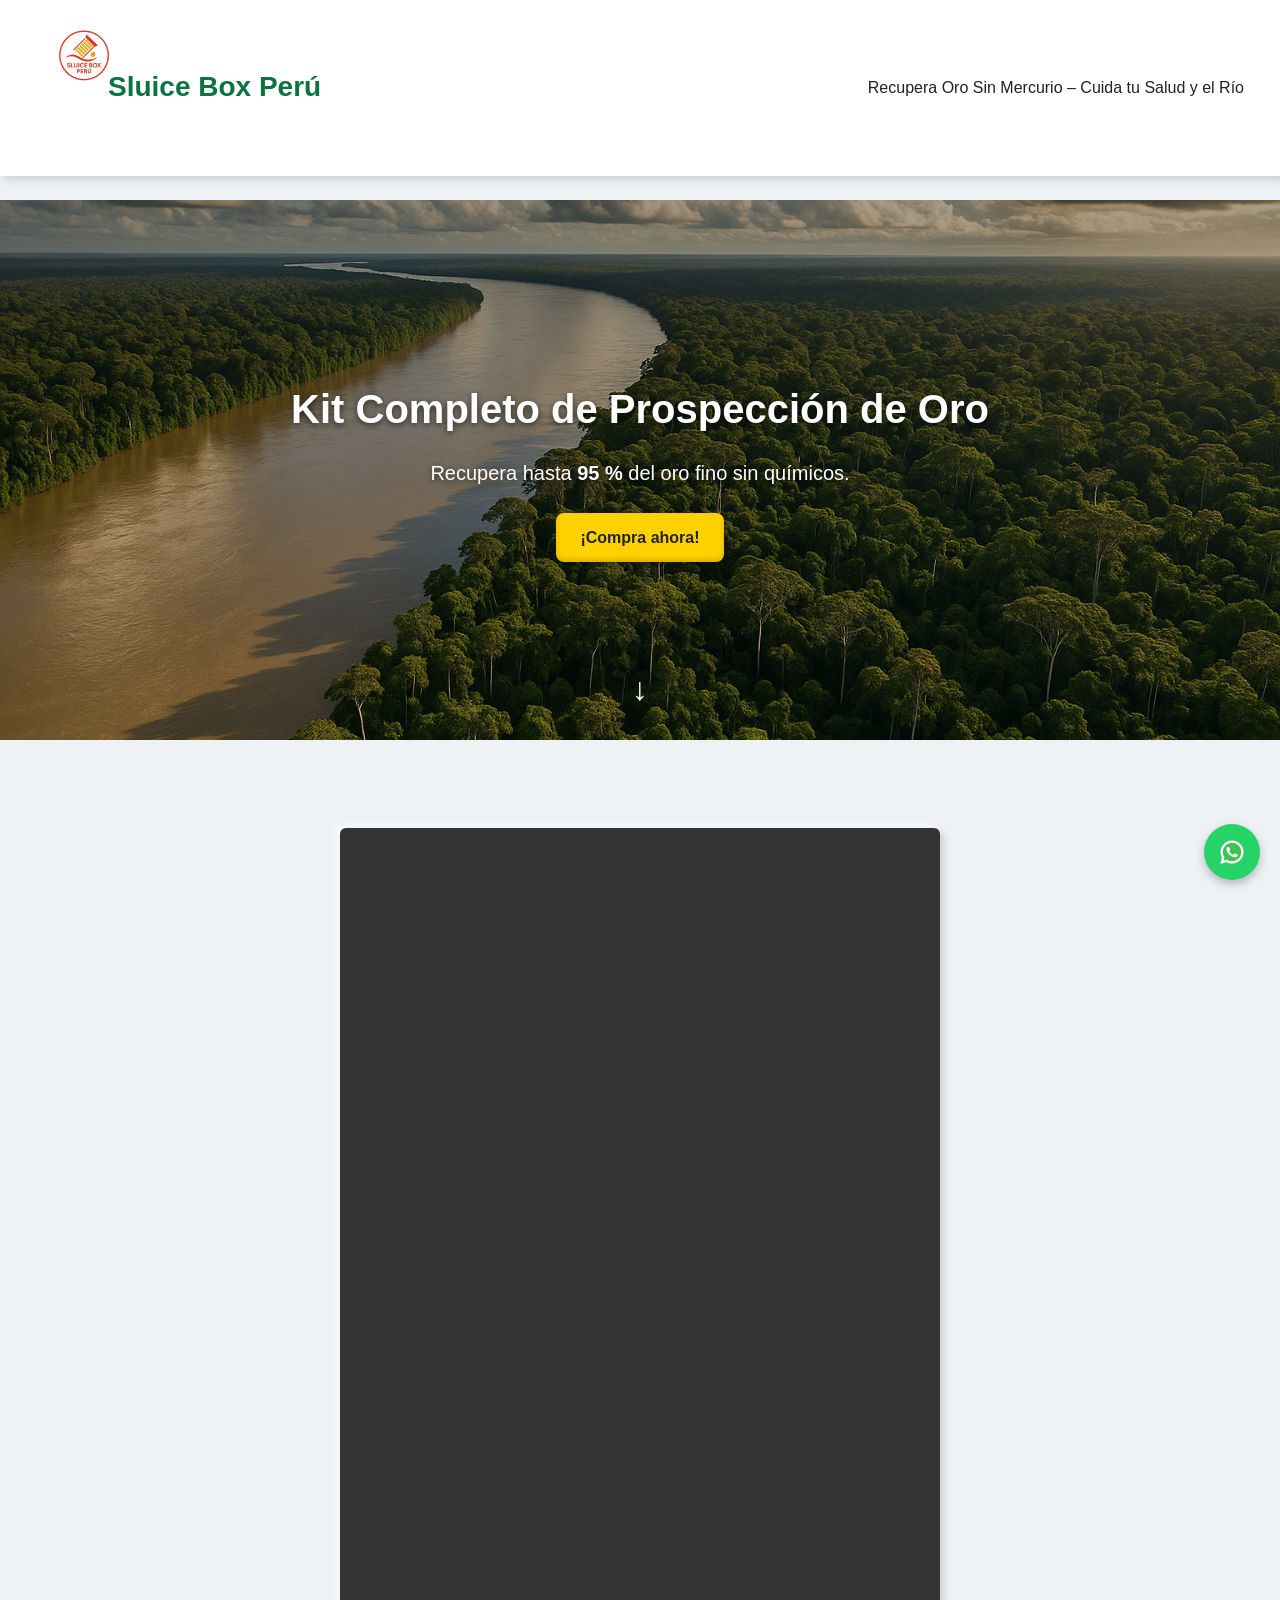
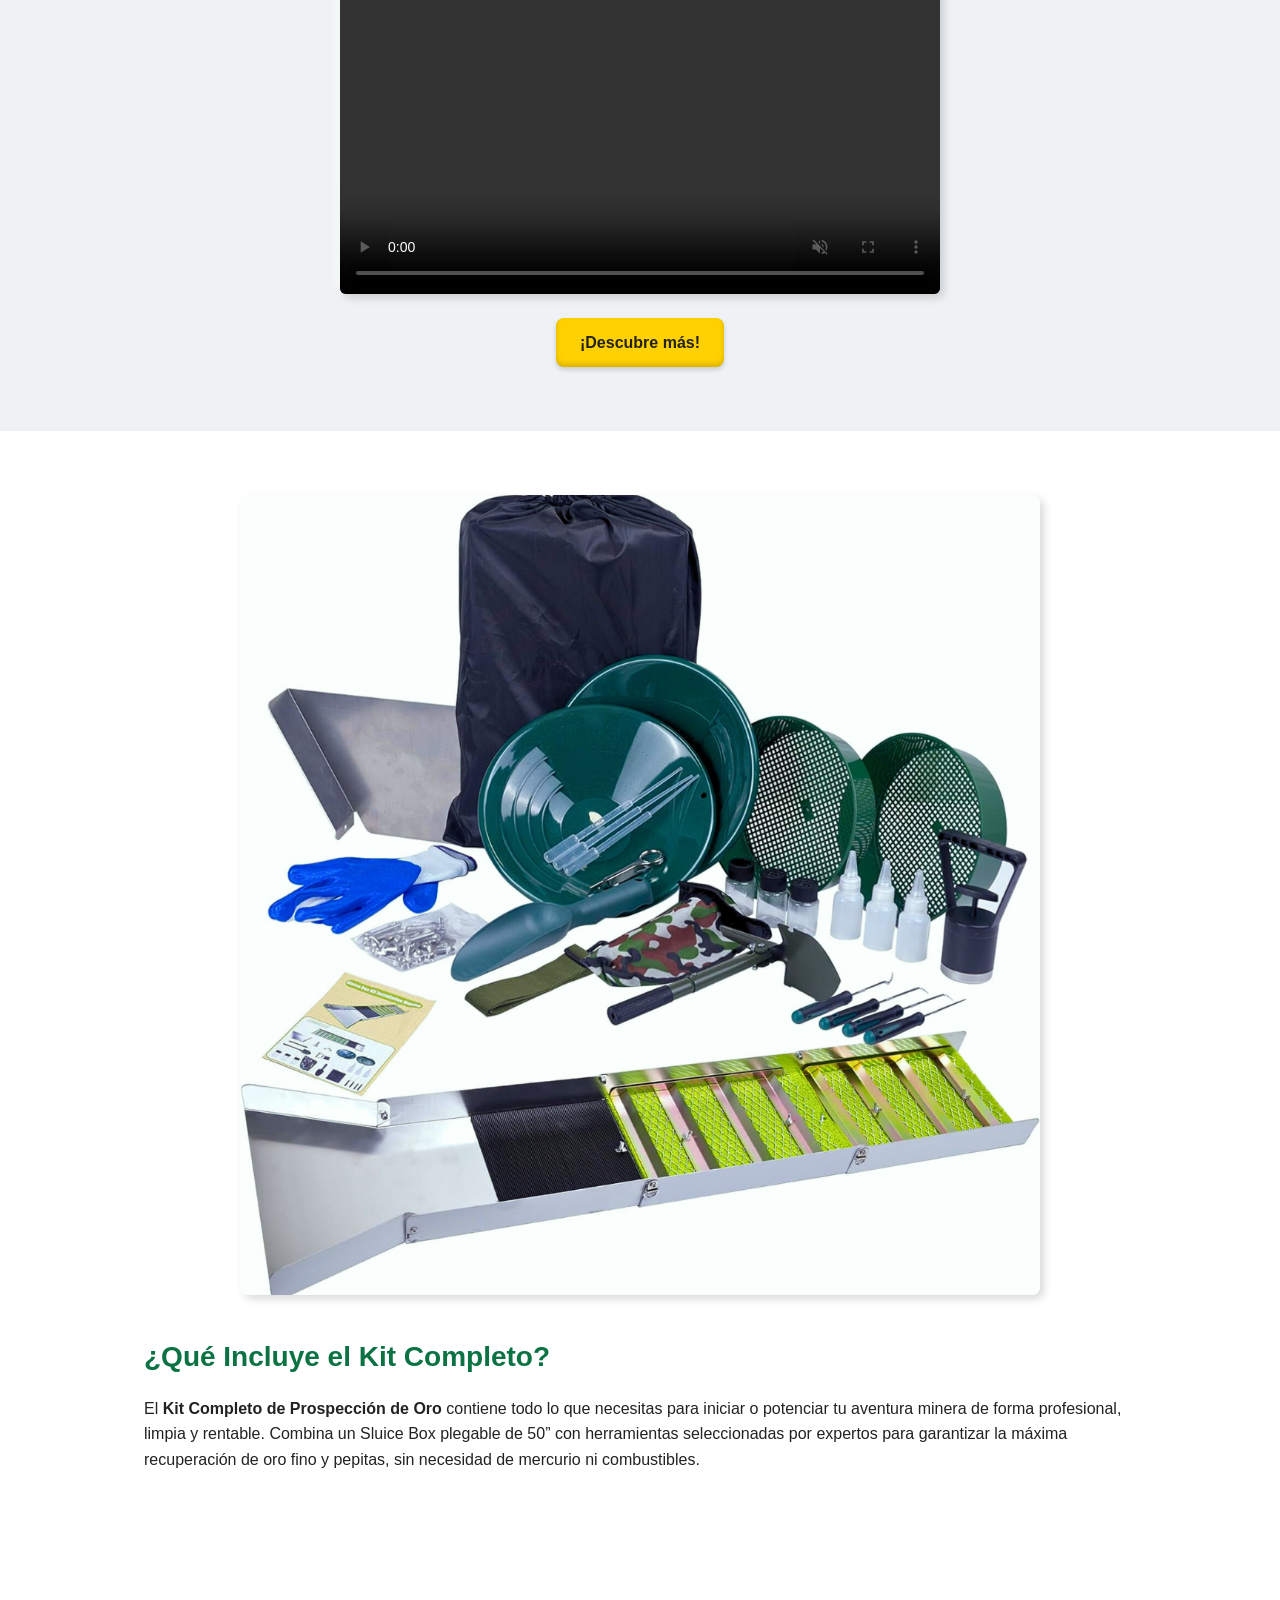
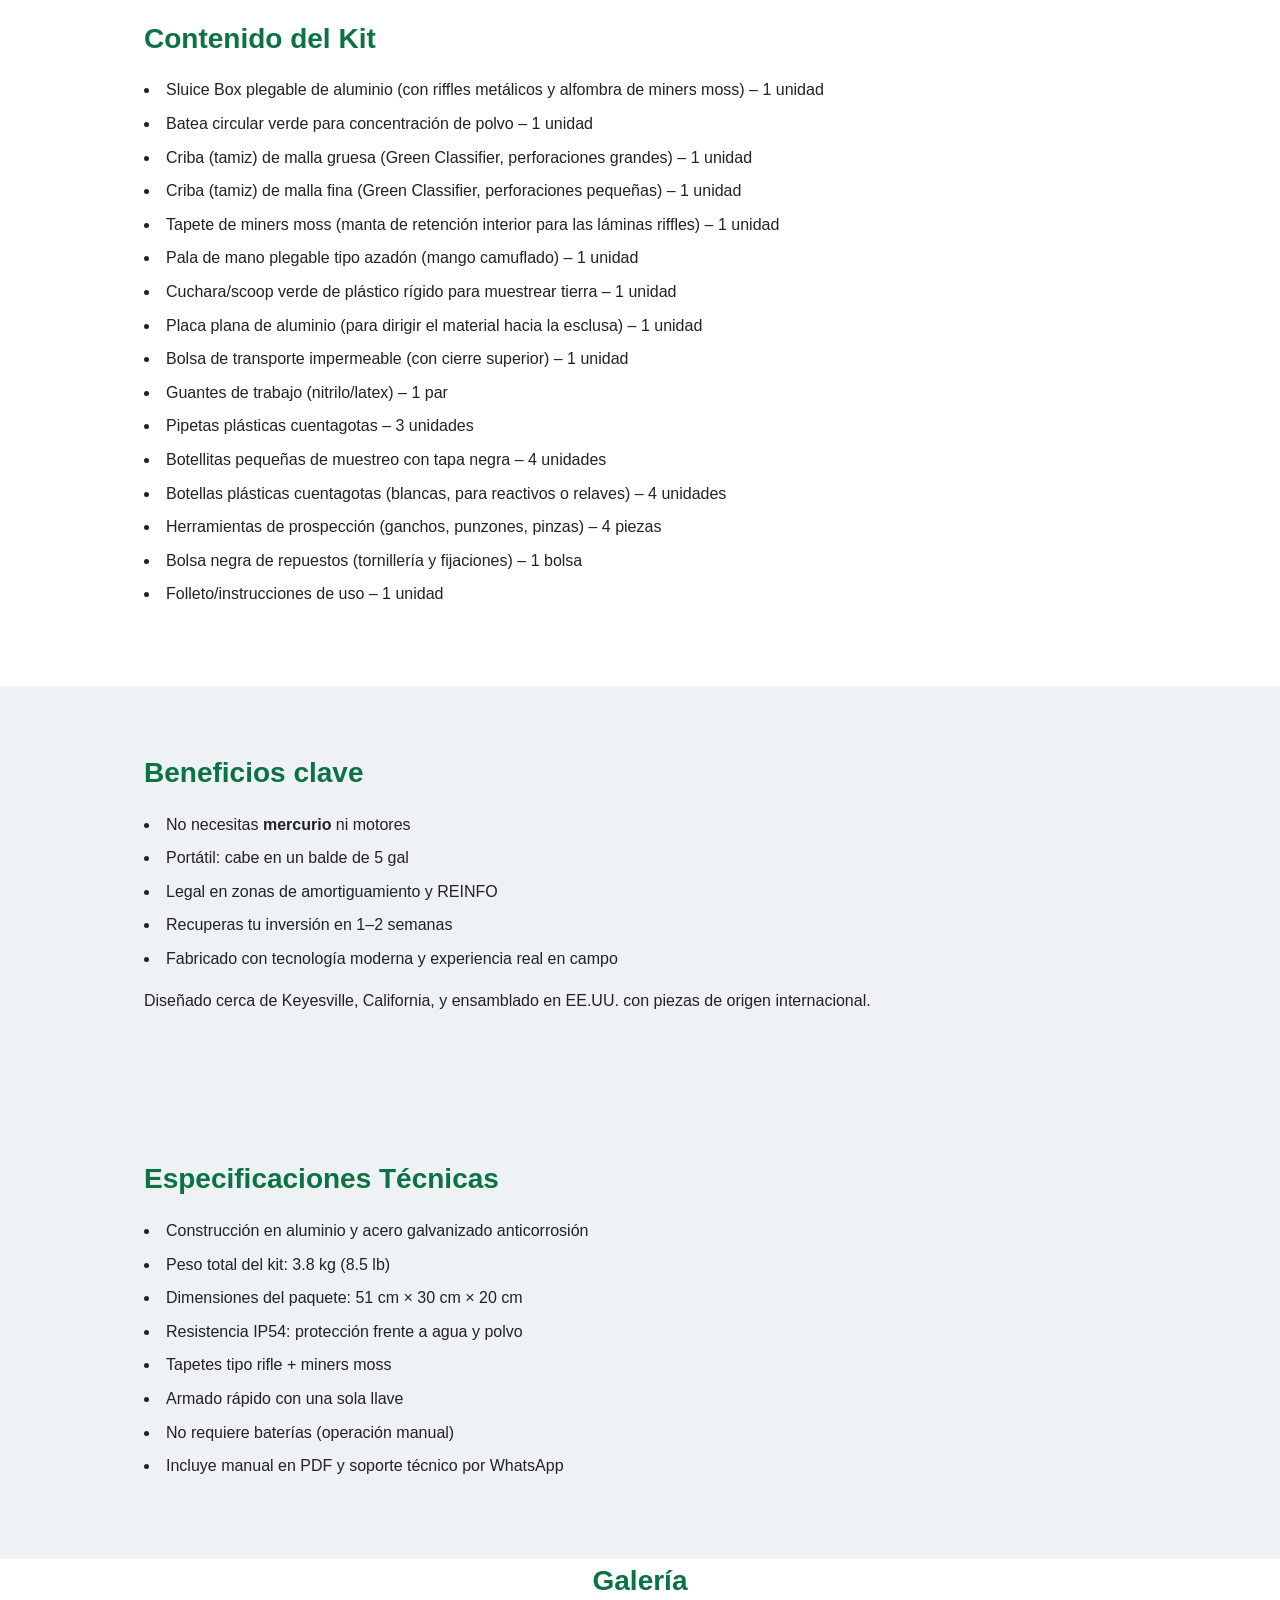
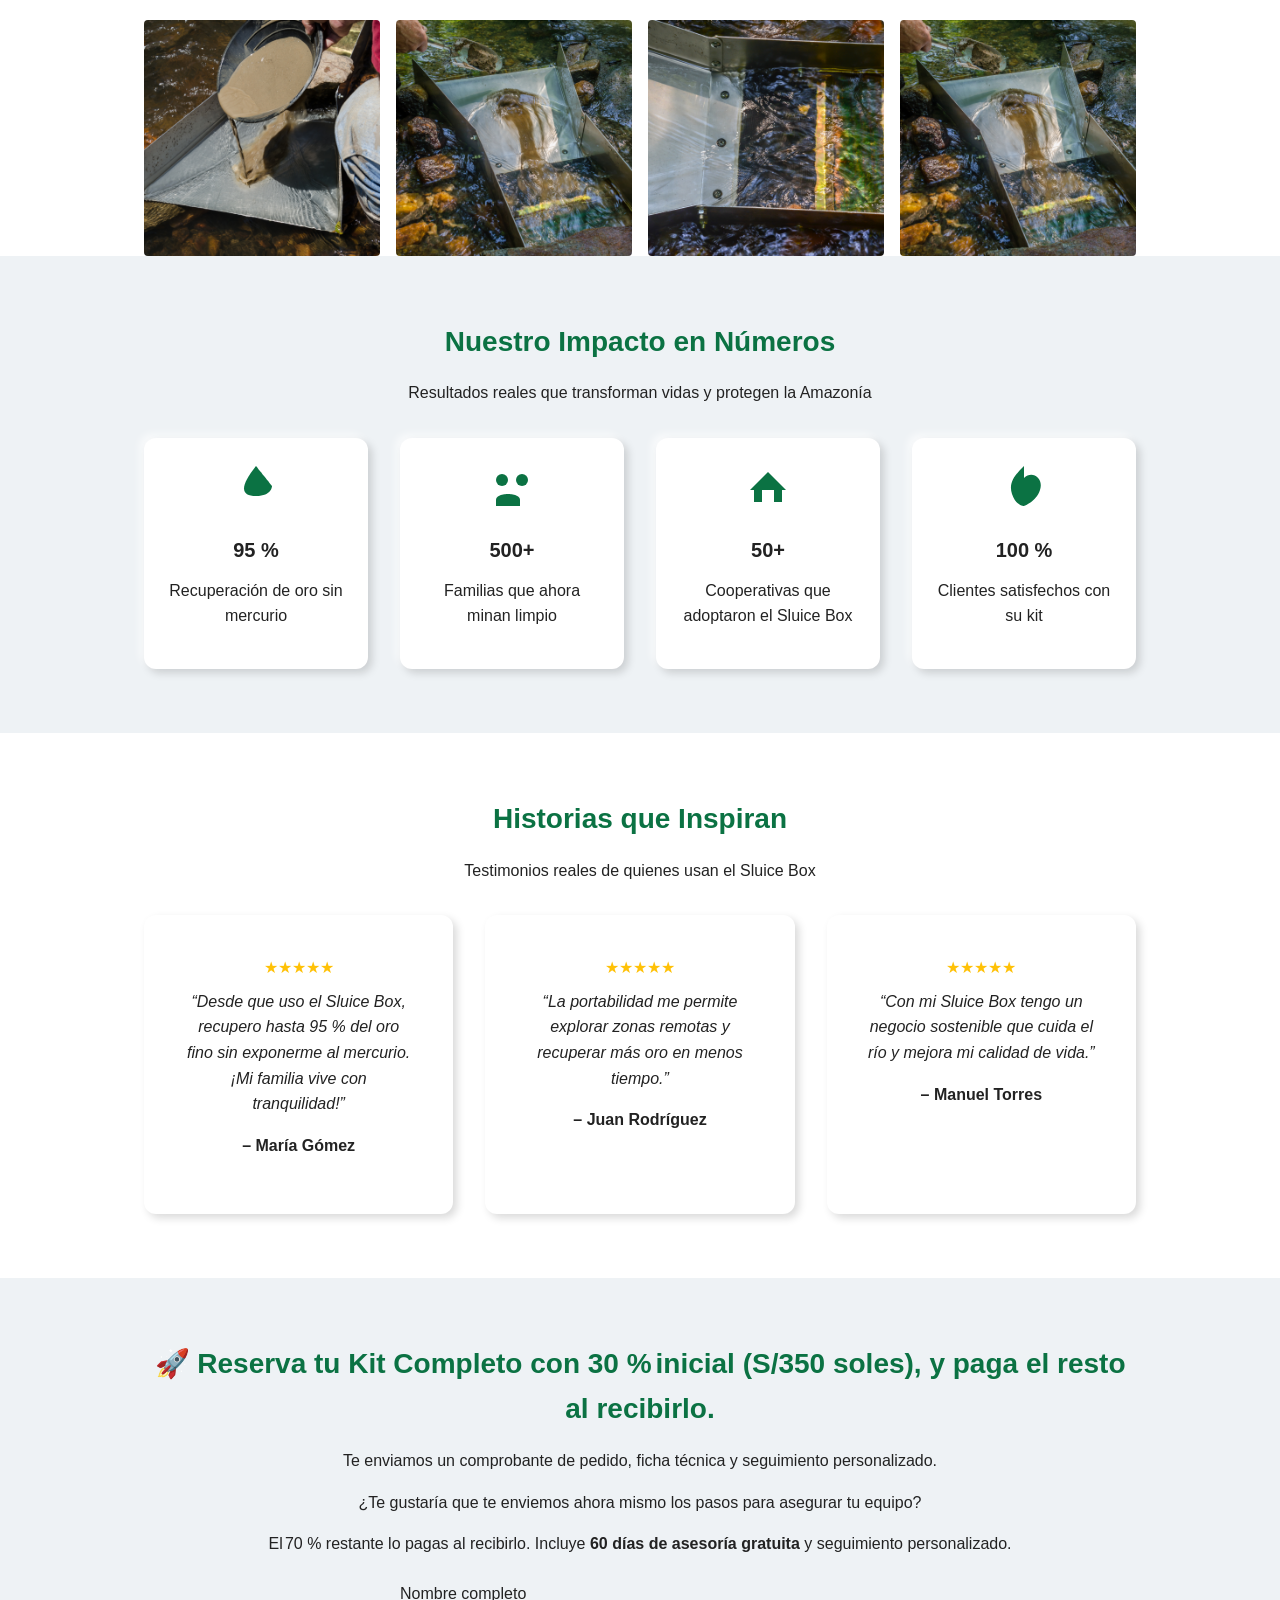
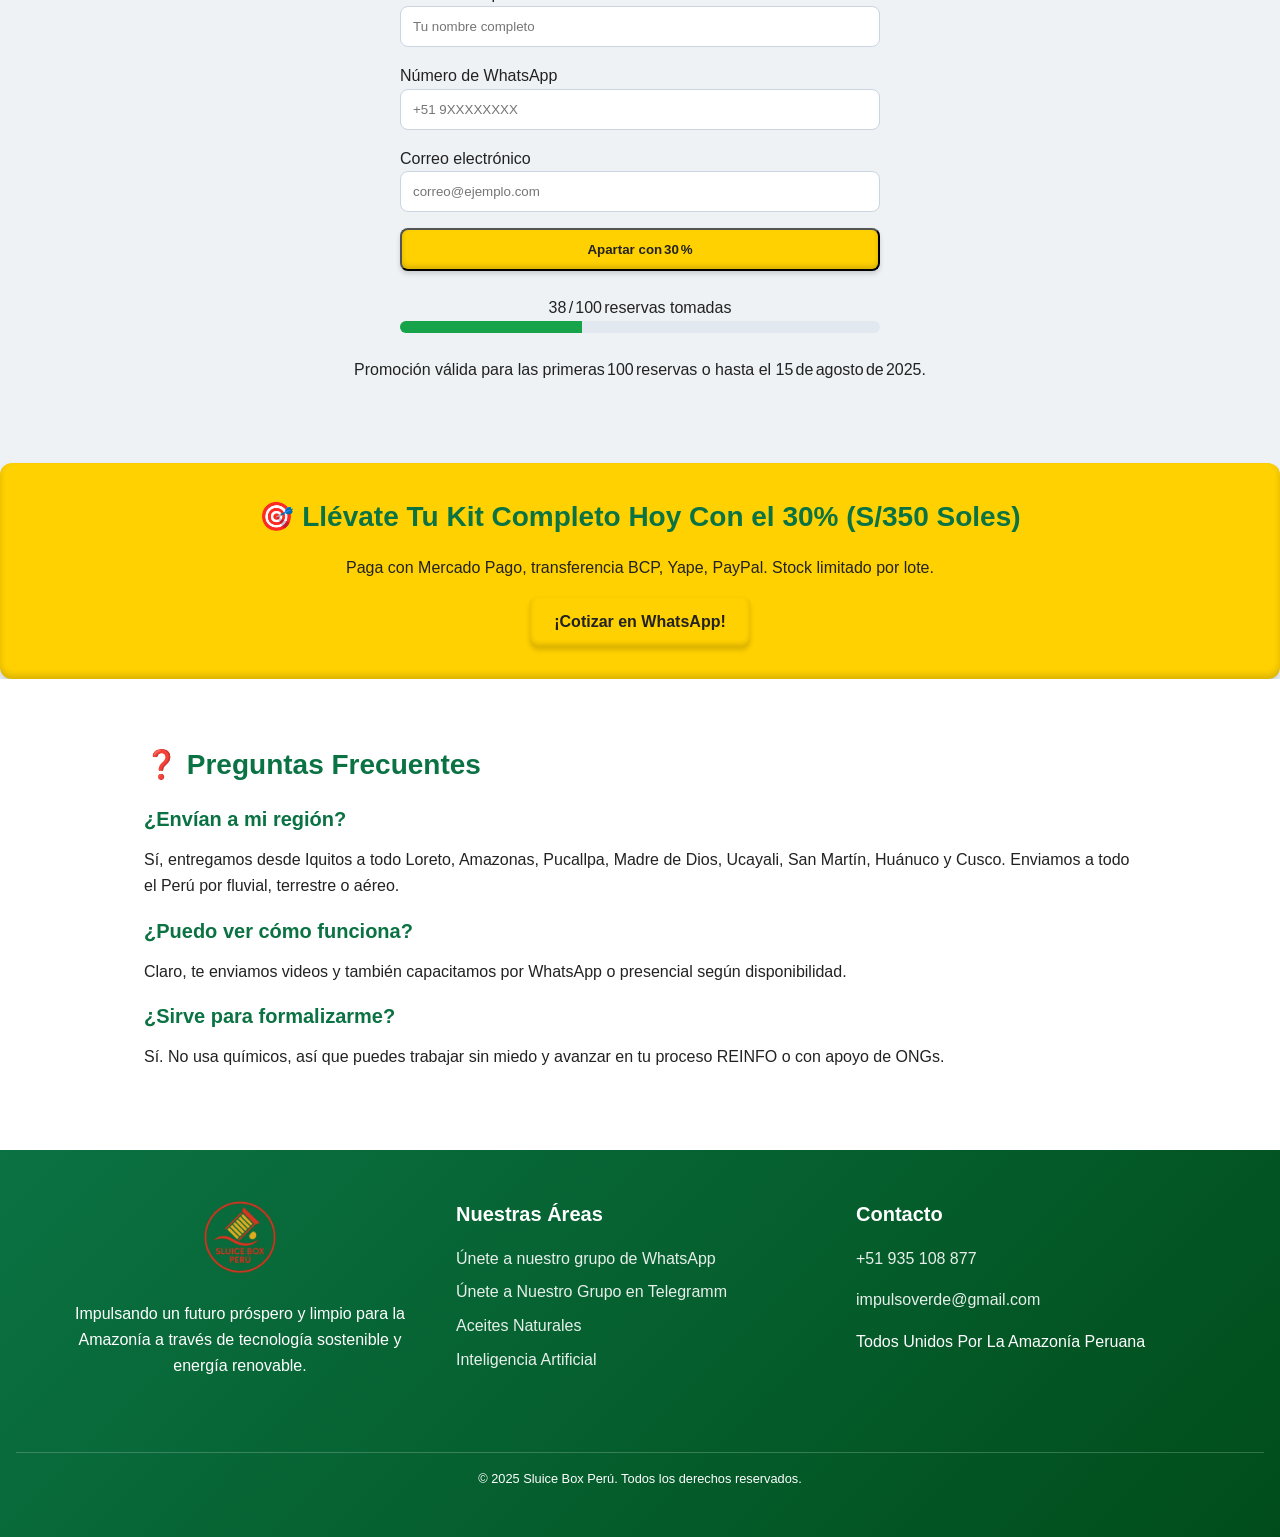
==== commit bb506652: "Update index.html" ====
--- a/index.html
+++ b/index.html
@@ -433,7 +433,7 @@
           </div>
           <div class="faq-item">
             <h3>¿Sirve para formalizarme?</h3>
-            <p>Sí. No usa químicos, así que puedes trabajar sin miedo y avanzar en tu proceso REINFO strong> o con apoyo de ONGs.</p>
+            <p>Sí. No usa químicos, así que puedes trabajar sin miedo y avanzar en tu proceso REINFO o con apoyo de ONGs.</p>
           </div>
         </div>
       </section>
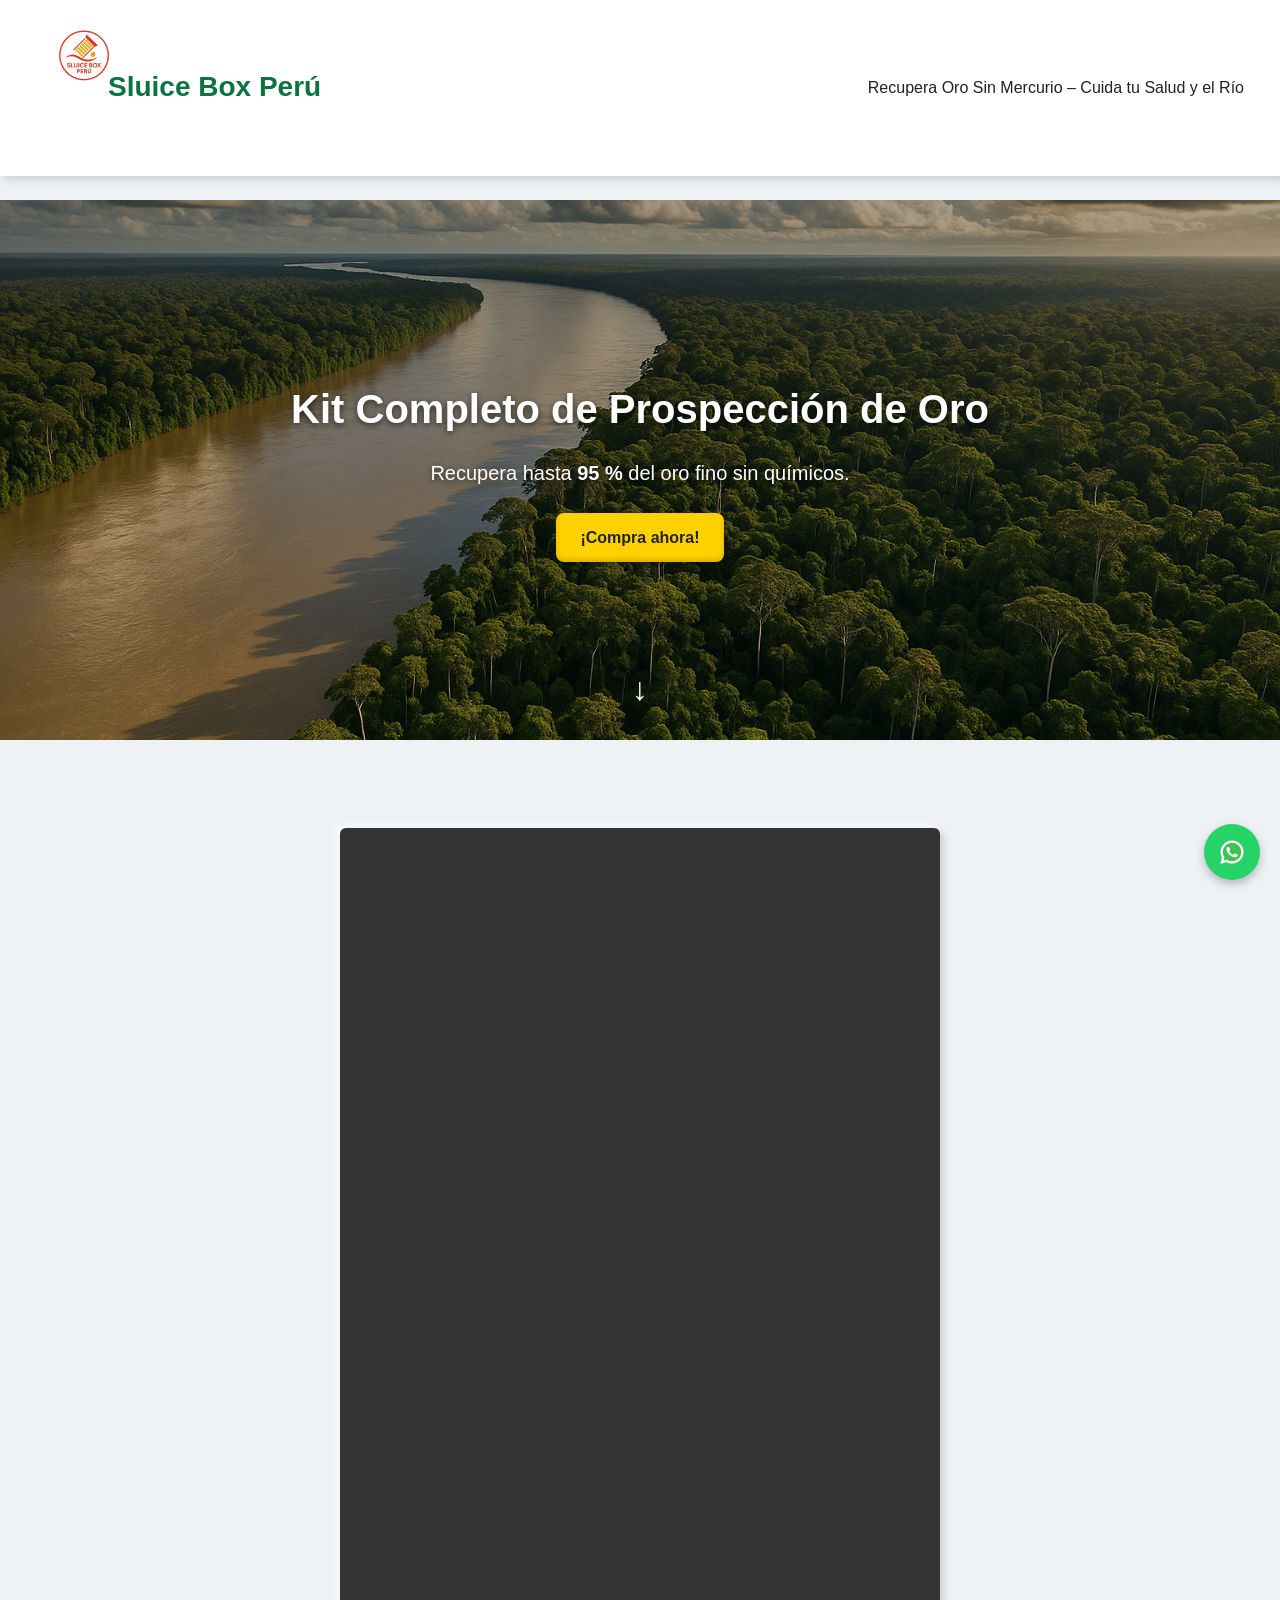
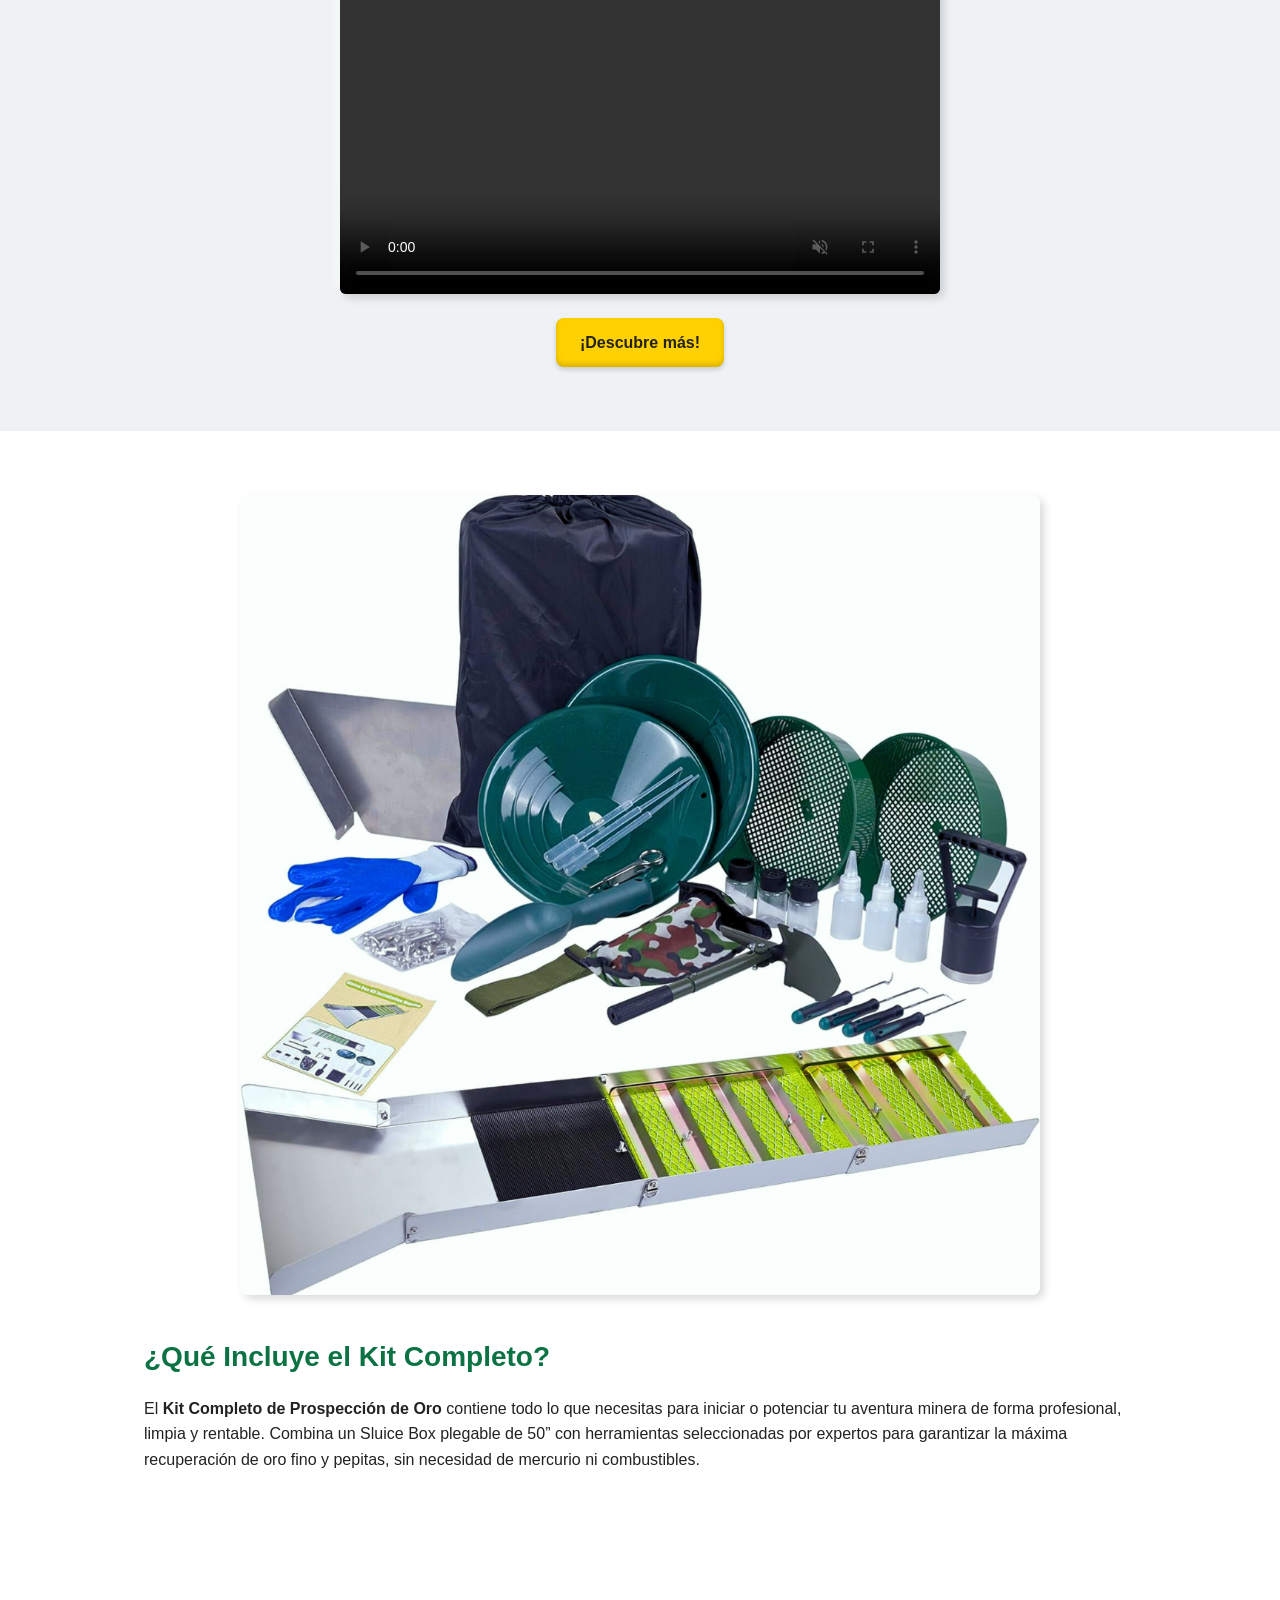
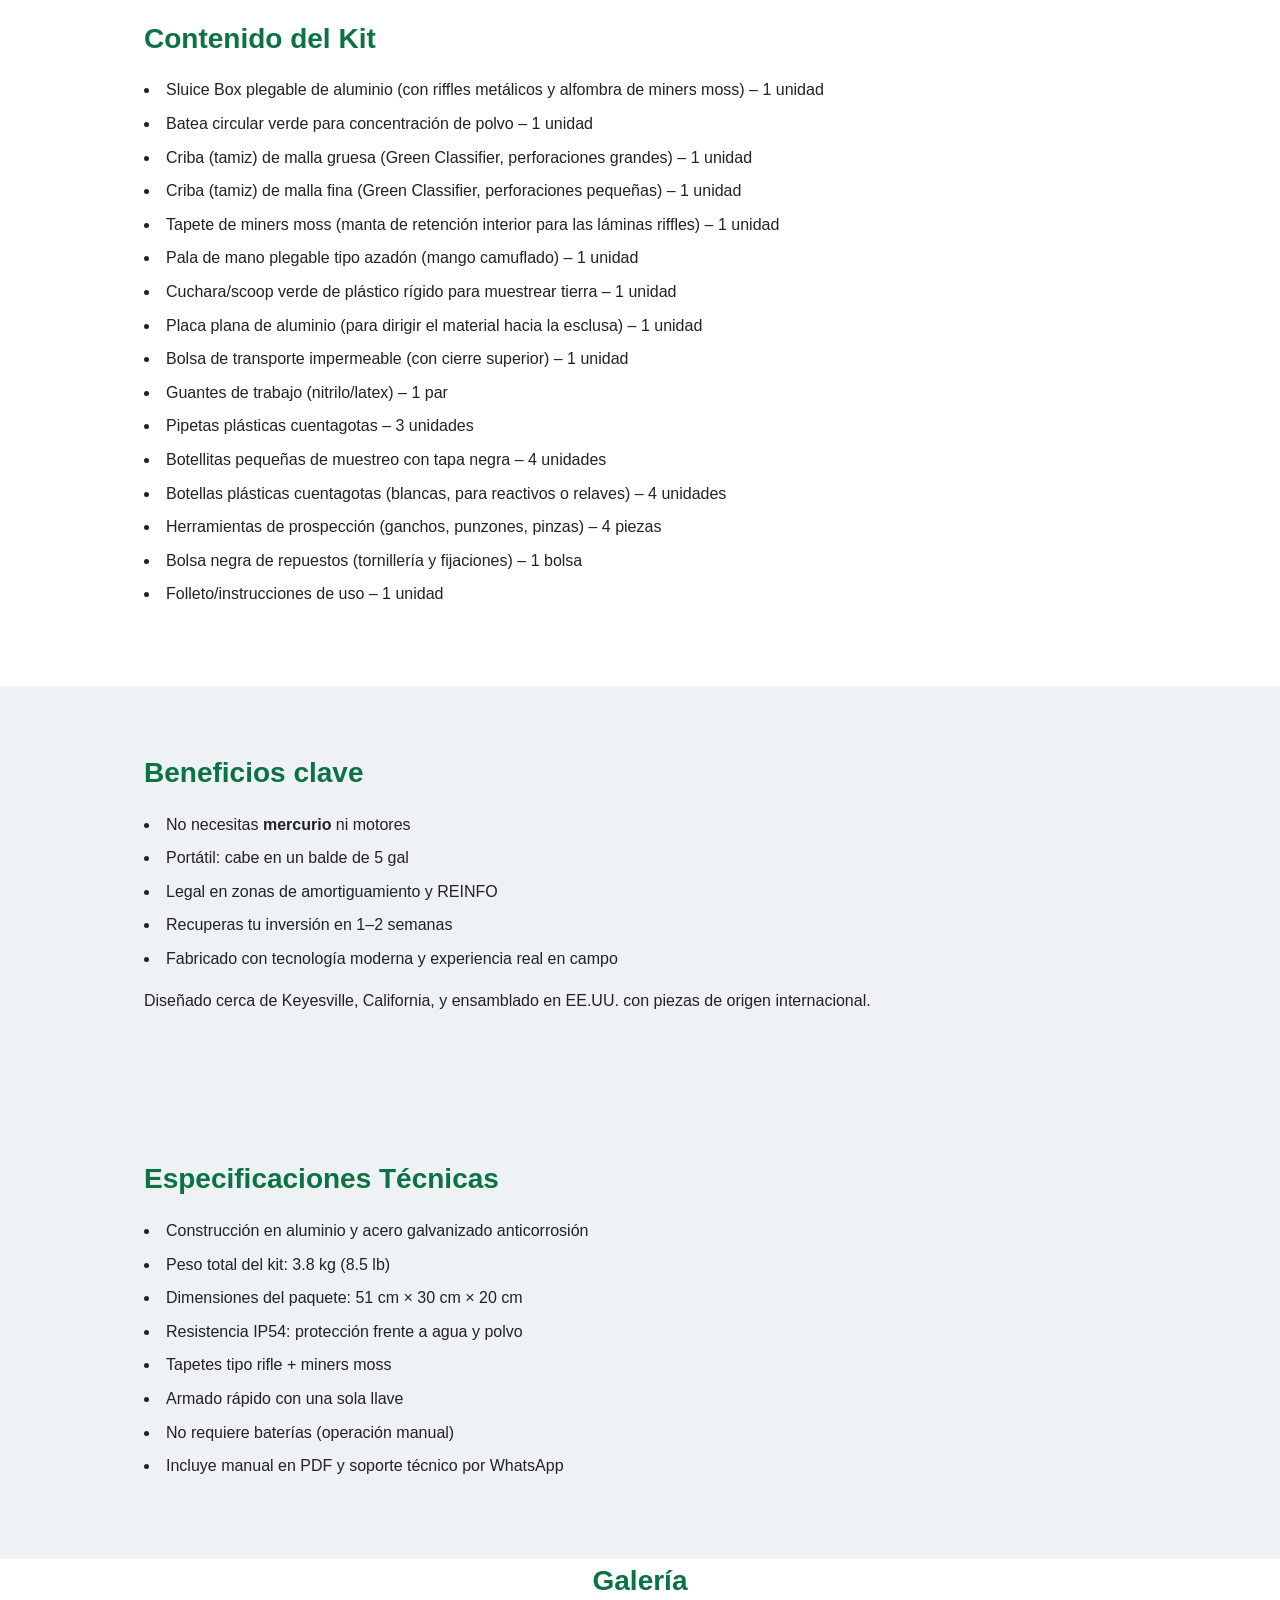
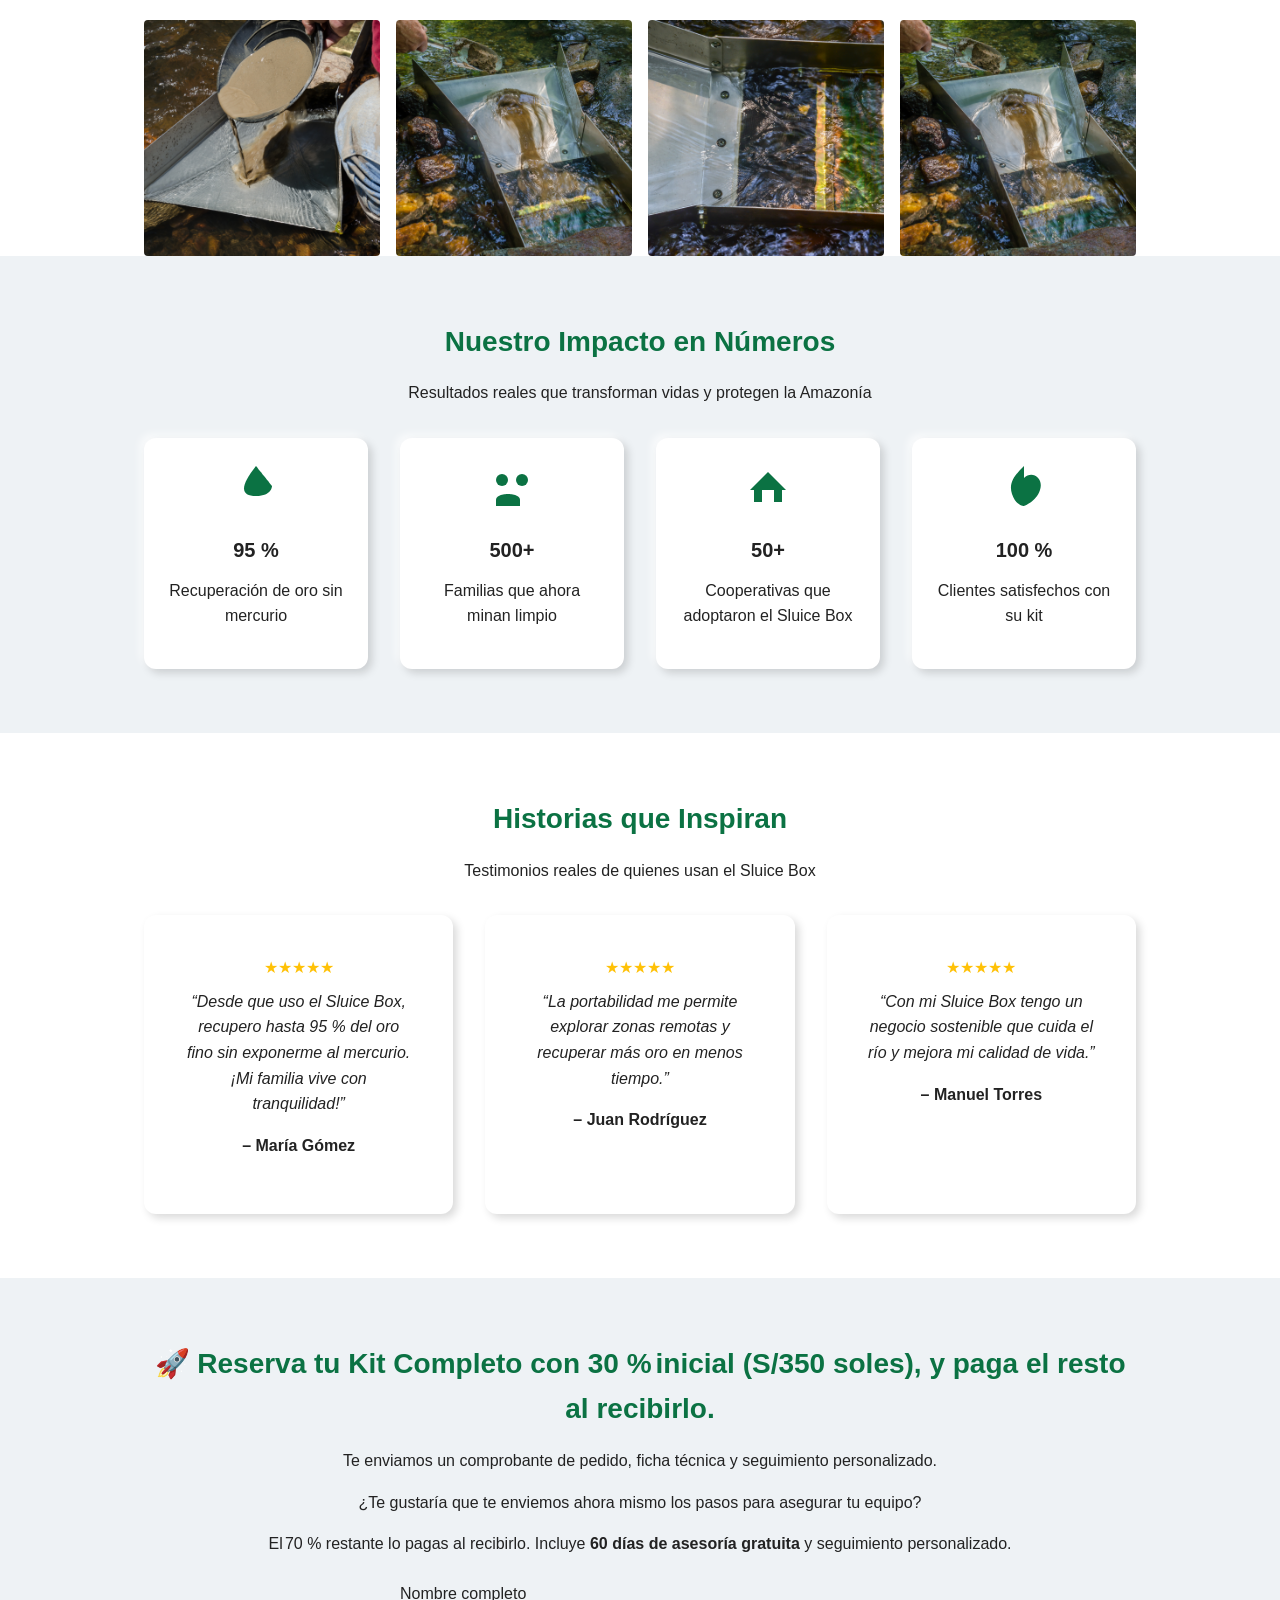
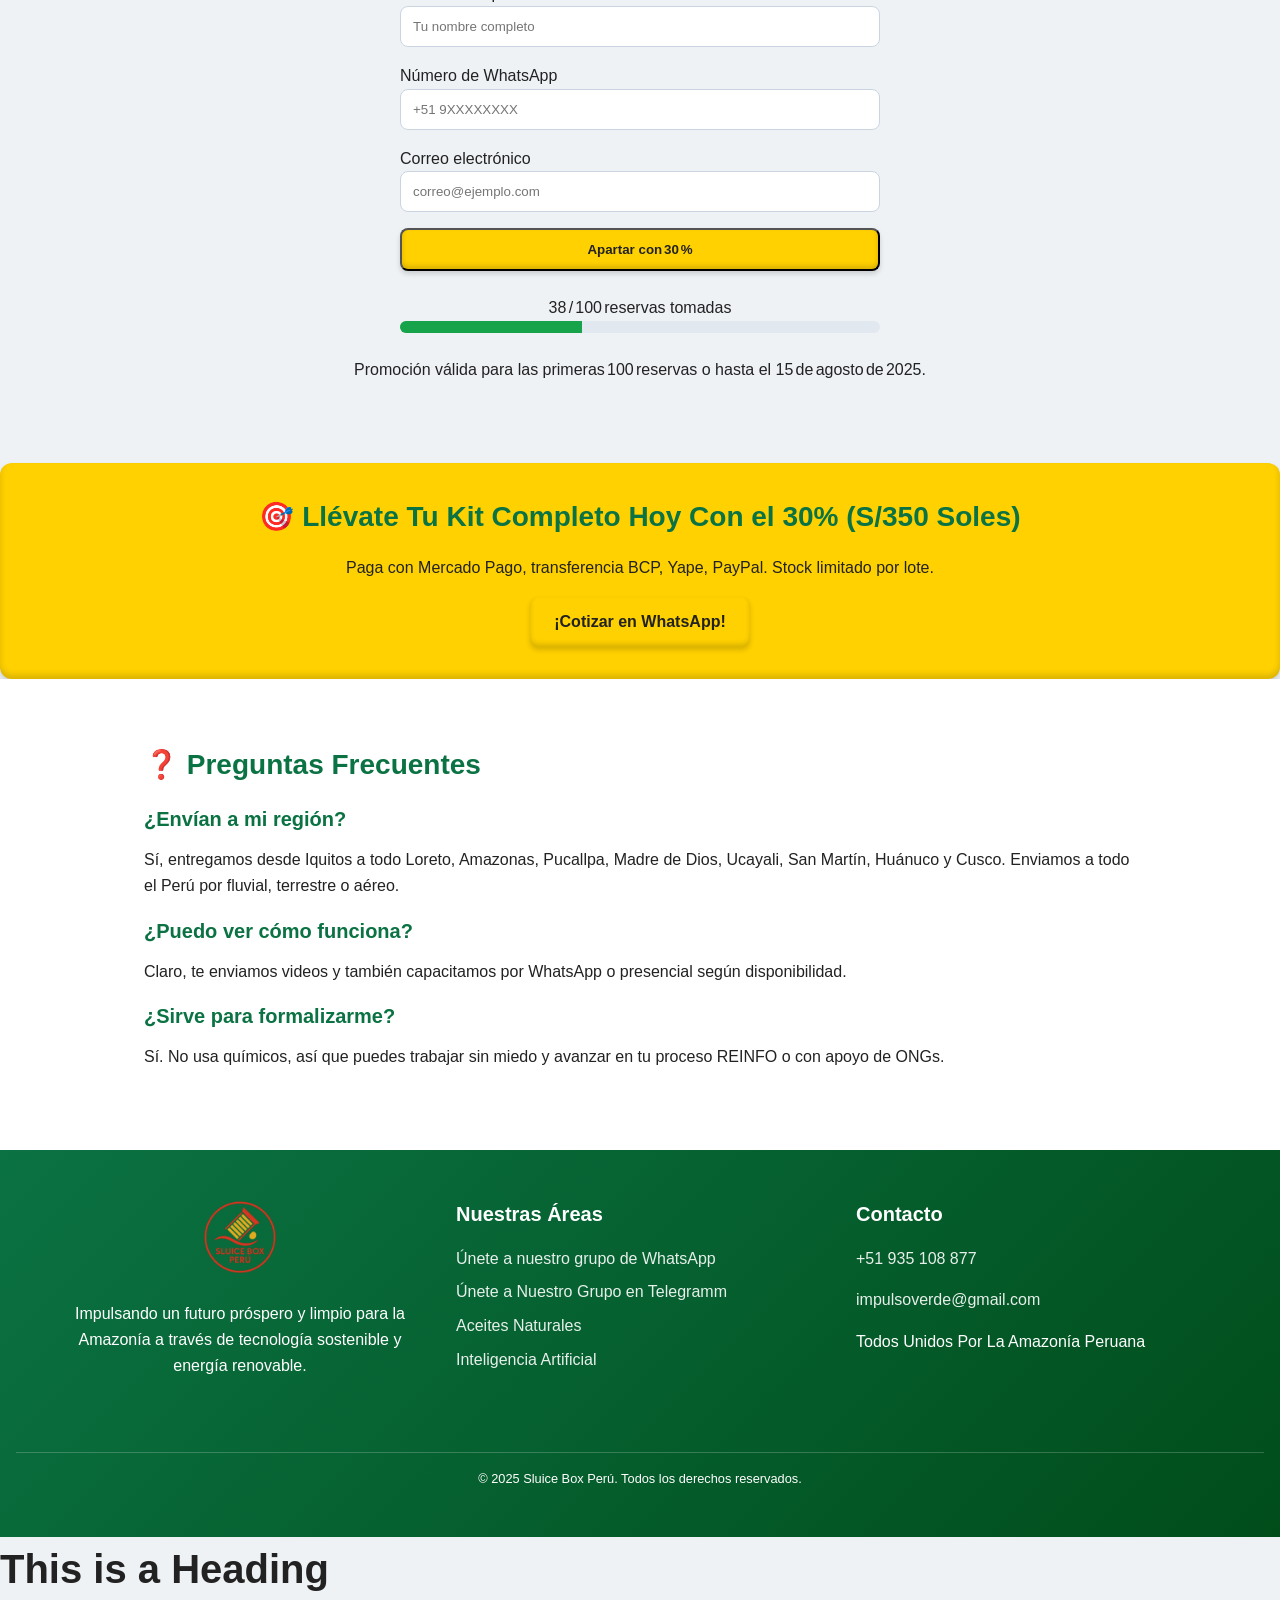
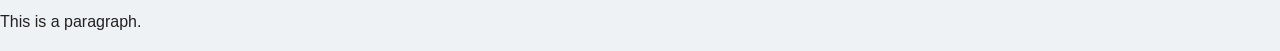
==== commit dd9e50da: "Update index.html" ====
--- a/index.html
+++ b/index.html
@@ -475,6 +475,29 @@
       </div>
     </footer>
 
+  
+    <!-- Agente IA -->
+  <!DOCTYPE html>
+<html>
+<head>
+<title>Page Title</title>
+</head>
+<body>
+
+<h1>This is a Heading</h1>
+<p>This is a paragraph.</p>
+
+<link href="https://cdn.jsdelivr.net/npm/@n8n/chat/dist/style.css" rel="stylesheet" />
+<script type="module">
+	import { createChat } from 'https://cdn.jsdelivr.net/npm/@n8n/chat/dist/chat.bundle.es.js';
+
+	createChat({
+		webhookUrl: 'https://impulsoverde.app.n8n.cloud/webhook/ed66a622-2374-46fa-86a0-bcd8eed6083c/chat'
+	});
+</script>
+</body>
+</html>
+
     <!-- WhatsApp Flotante -->
     <a href="https://wa.me/51935108877" class="whatsapp-float" aria-label="Chat por WhatsApp">
       <img src="assets/whatsapp.png" alt="" width="28" height="28">
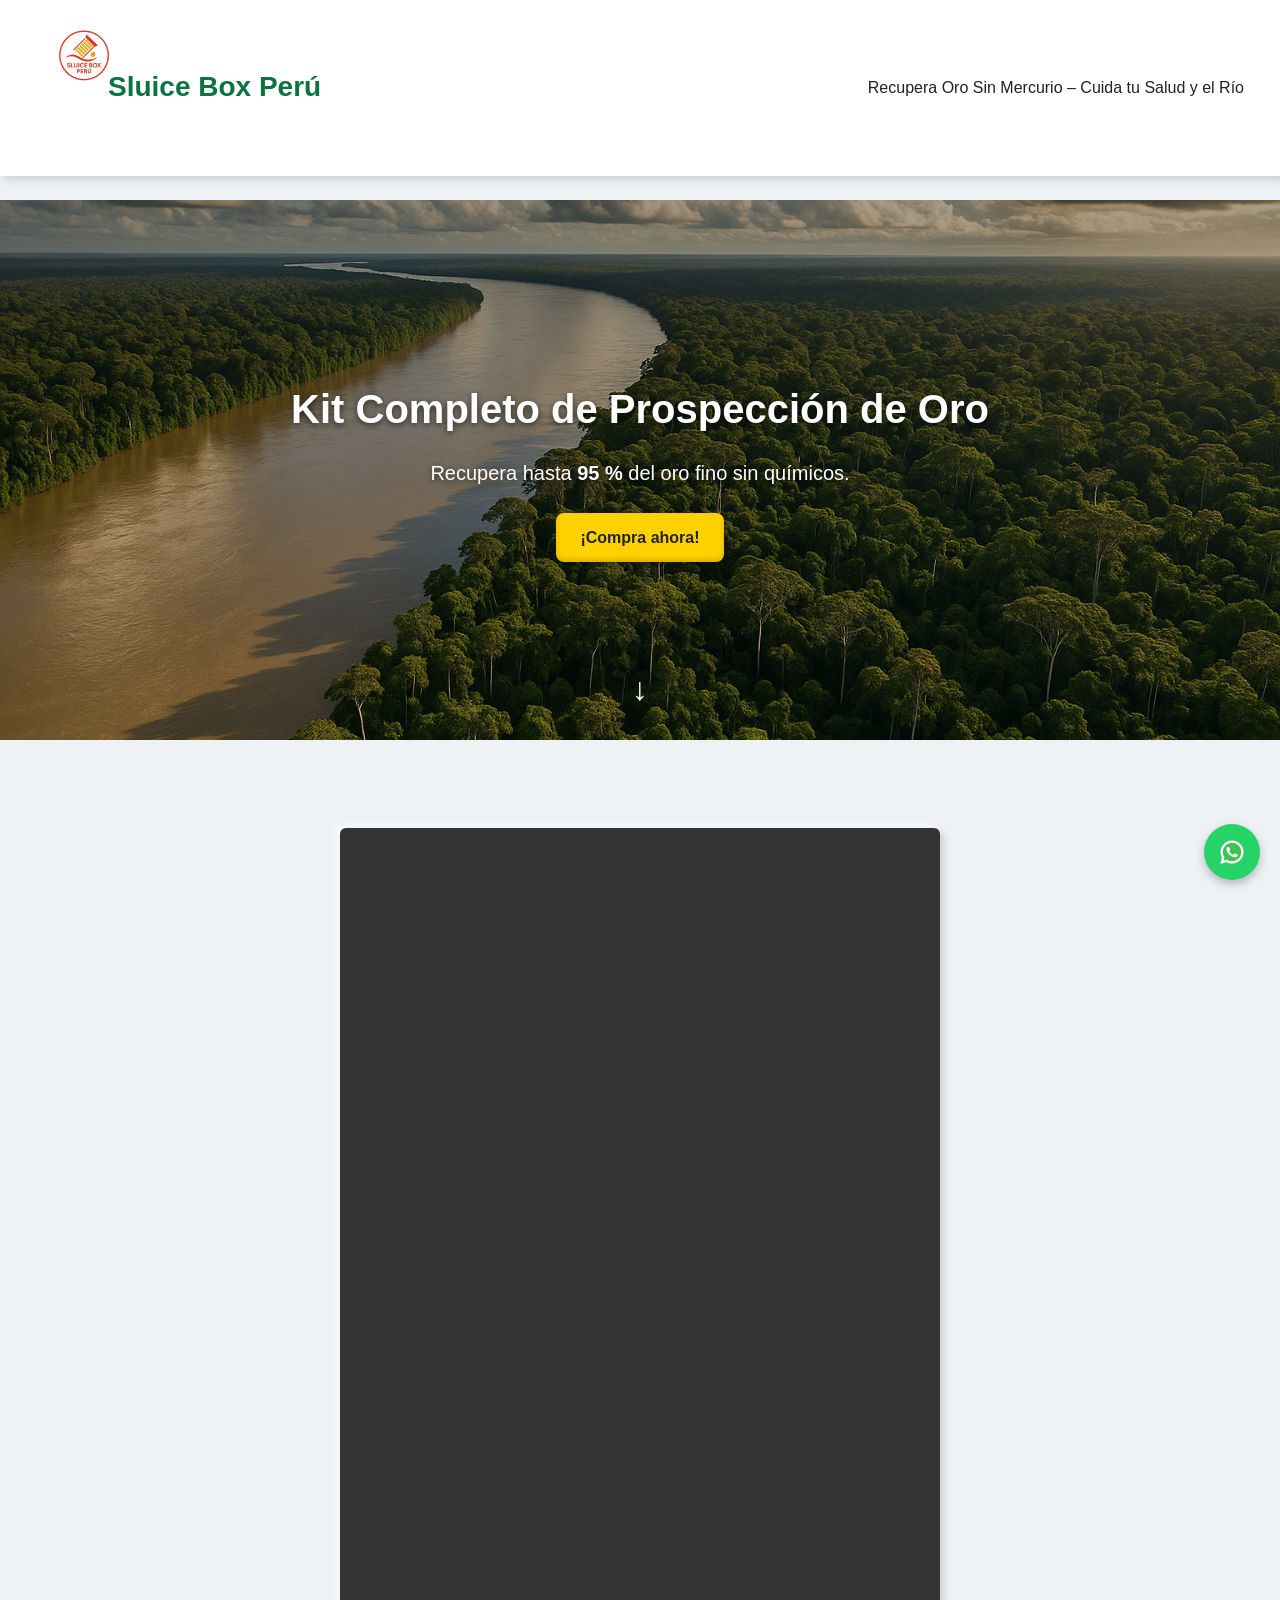
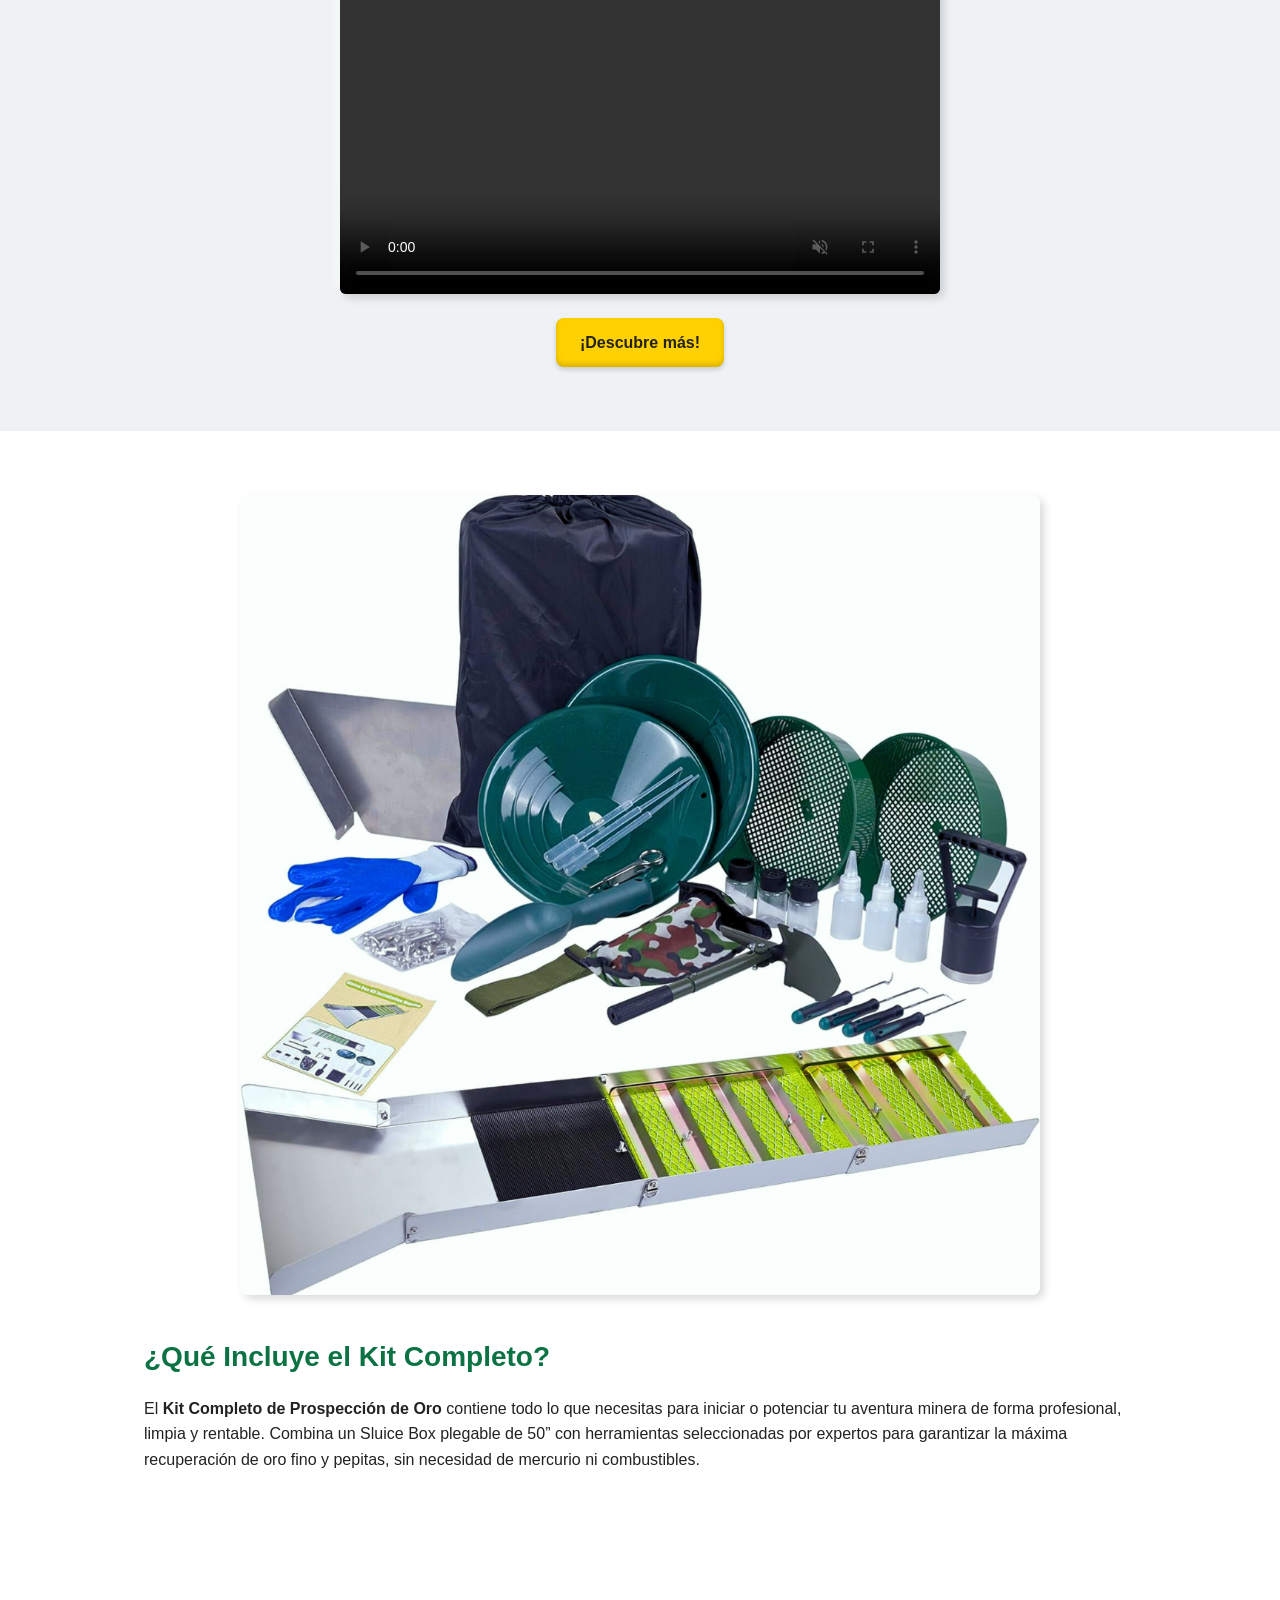
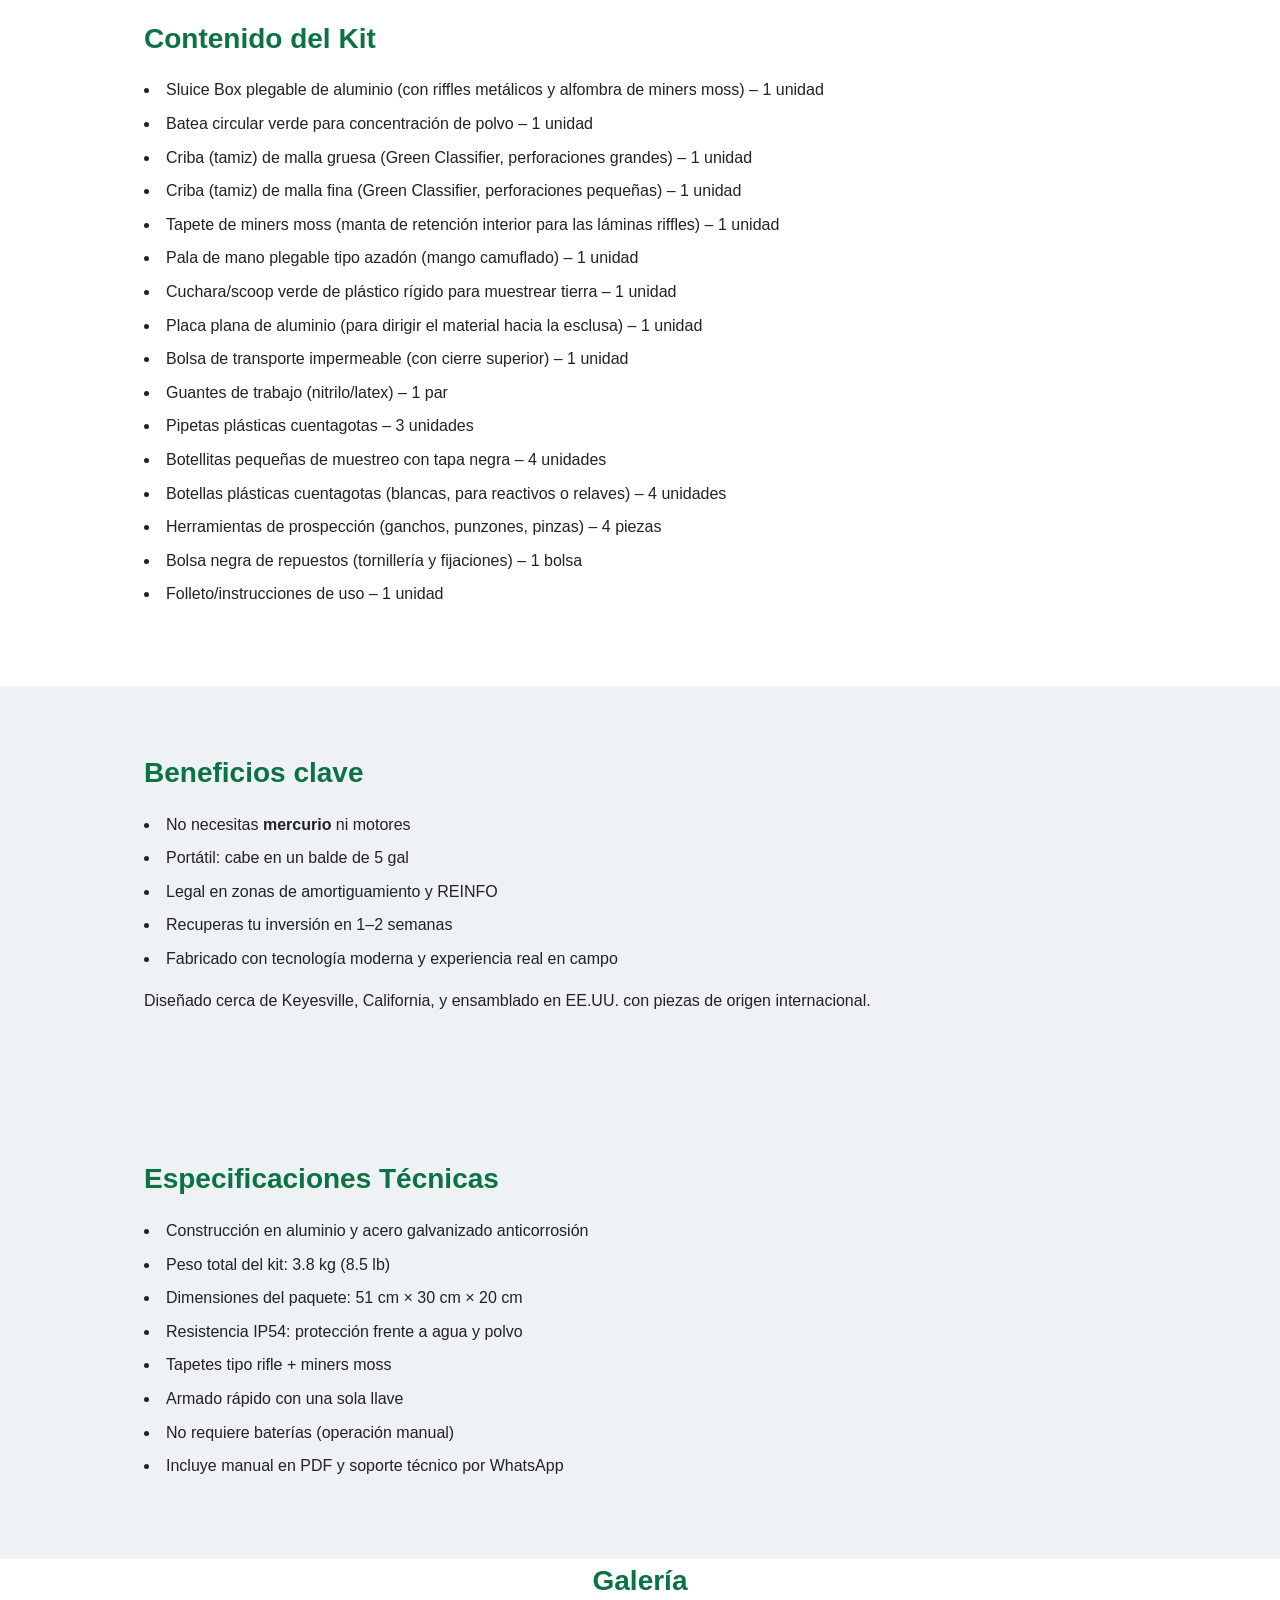
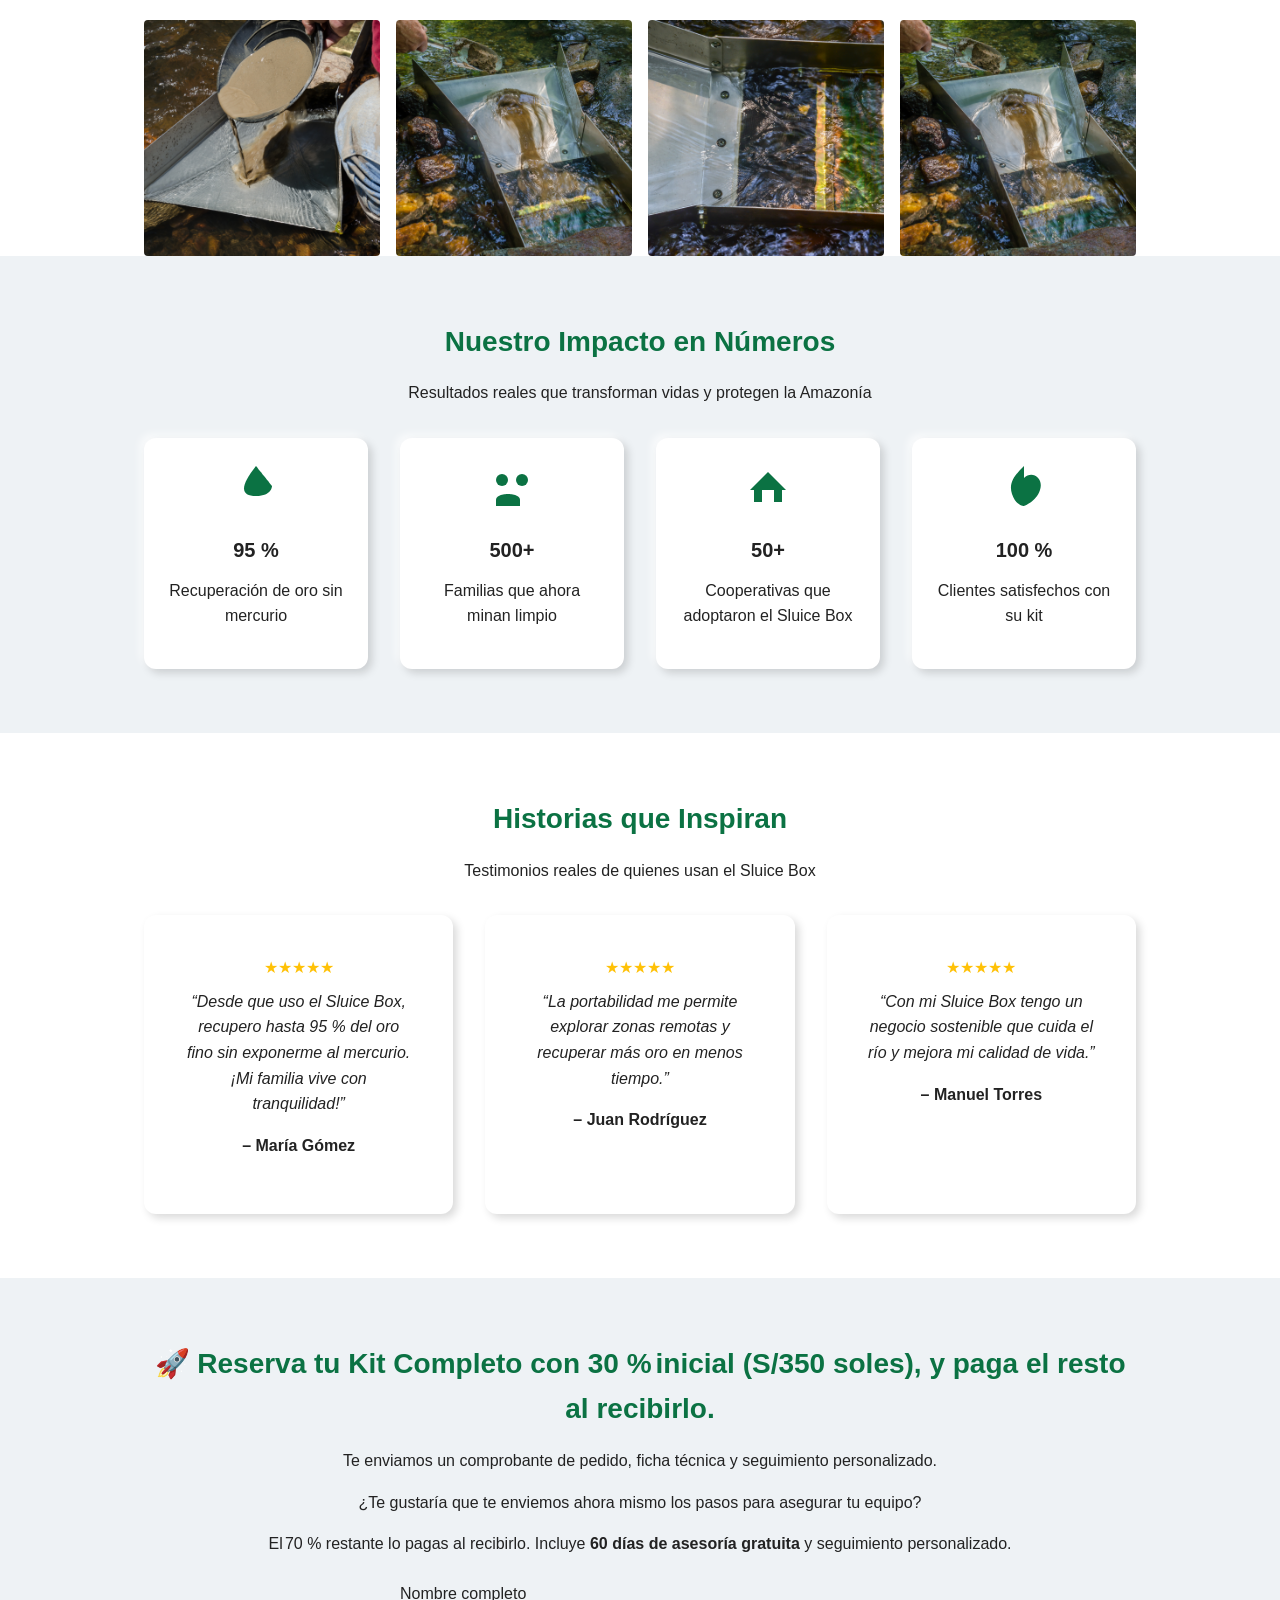
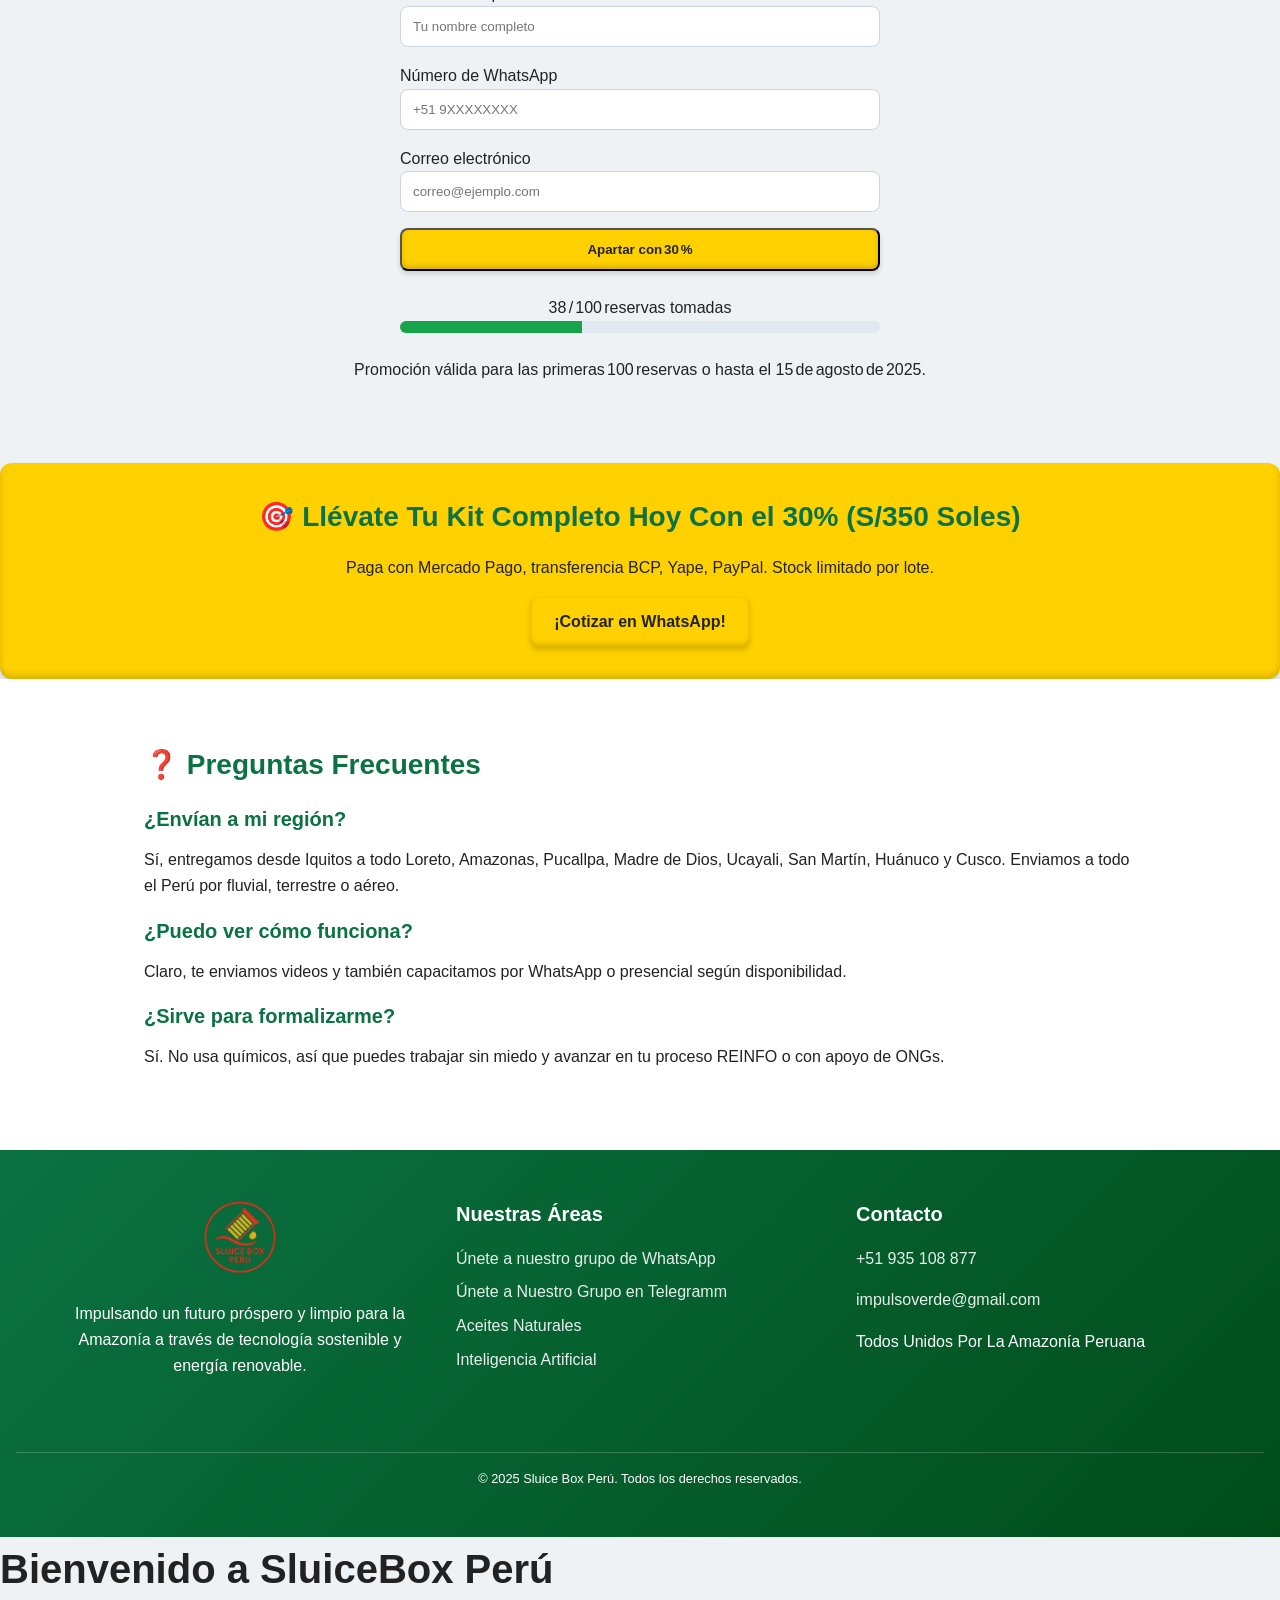
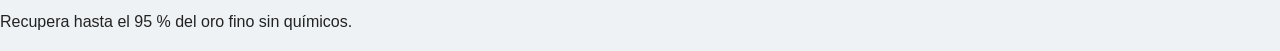
==== commit ddef1638: "Update index.html" ====
--- a/index.html
+++ b/index.html
@@ -477,26 +477,45 @@
 
   
     <!-- Agente IA -->
-  <!DOCTYPE html>
+	<!DOCTYPE html>
 <html>
 <head>
-<title>Page Title</title>
+  <meta charset="UTF-8" />
+  <title>Mi página con Chat en Español</title>
 </head>
 <body>
 
-<h1>This is a Heading</h1>
-<p>This is a paragraph.</p>
-
-<link href="https://cdn.jsdelivr.net/npm/@n8n/chat/dist/style.css" rel="stylesheet" />
-<script type="module">
-	import { createChat } from 'https://cdn.jsdelivr.net/npm/@n8n/chat/dist/chat.bundle.es.js';
-
-	createChat({
-		webhookUrl: 'https://impulsoverde.app.n8n.cloud/webhook/ed66a622-2374-46fa-86a0-bcd8eed6083c/chat'
-	});
-</script>
+  <h1>Bienvenido a SluiceBox Perú</h1>
+  <p>Recupera hasta el 95 % del oro fino sin químicos.</p>
+
+  <!-- Estilos del widget -->
+  <link
+    href="https://cdn.jsdelivr.net/npm/@n8n/chat/dist/style.css"
+    rel="stylesheet"
+  />
+
+  <!-- Script del widget -->
+  <script type="module">
+    import { createChat } from 'https://cdn.jsdelivr.net/npm/@n8n/chat/dist/chat.bundle.es.js';
+
+    createChat({
+      // Tu webhook URL de n8n
+      webhookUrl: 'https://impulsoverde.app.n8n.cloud/webhook/ed66a622-2374-46fa-86a0-bcd8eed6083c/chat',
+
+      // ---- Configuración de idioma y textos UI ----
+      language: 'es',                        // fuerza el widget a Español
+      chatTitle: '¡Hola! 👋',                // título del header
+      chatSubtitle: 'Inicia un chat. Estamos disponibles 24/7.', 
+      openButtonLabel: 'Abrir chat',         // texto del botón para abrir
+      closeButtonLabel: 'Cerrar chat',       // texto del botón para cerrar
+      inputPlaceholder: 'Escribe tu pregunta…',  // placeholder del input
+      // --------------------------------------------
+    });
+  </script>
+
 </body>
 </html>
+
 
     <!-- WhatsApp Flotante -->
     <a href="https://wa.me/51935108877" class="whatsapp-float" aria-label="Chat por WhatsApp">
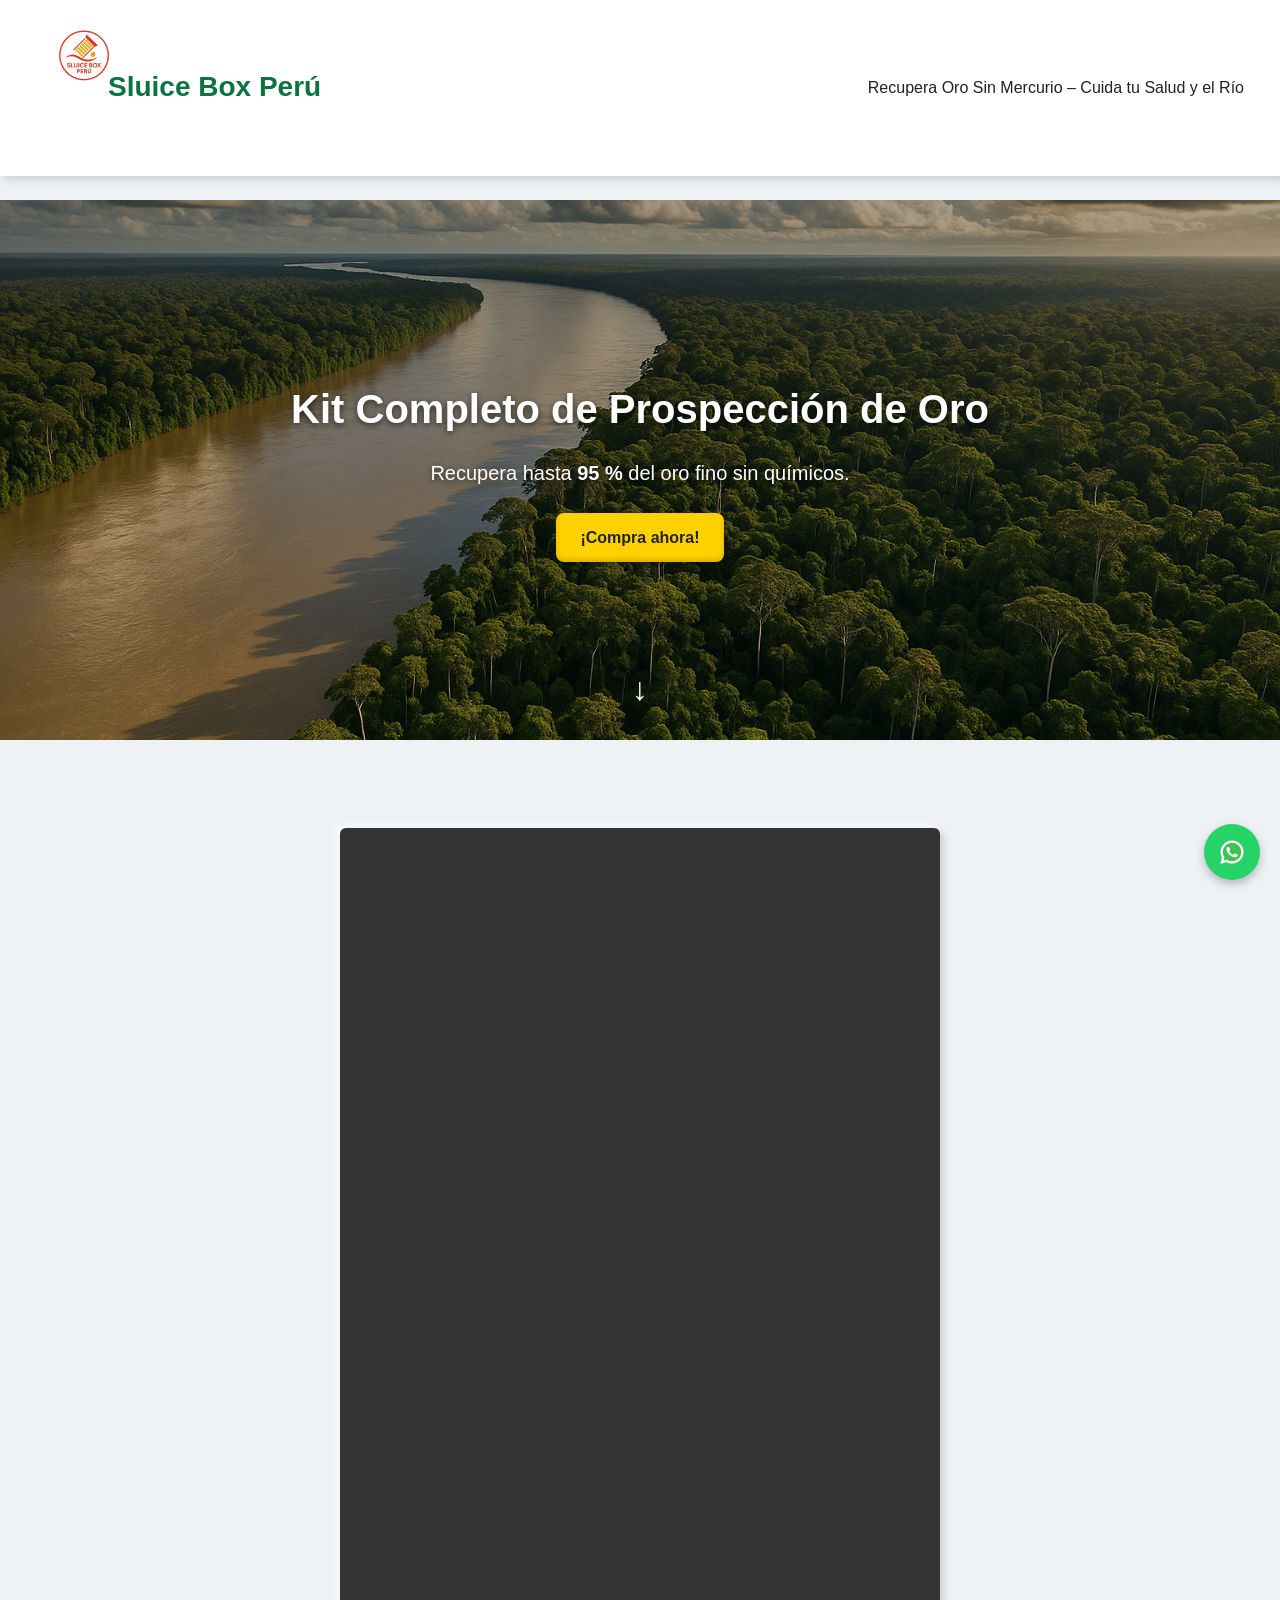
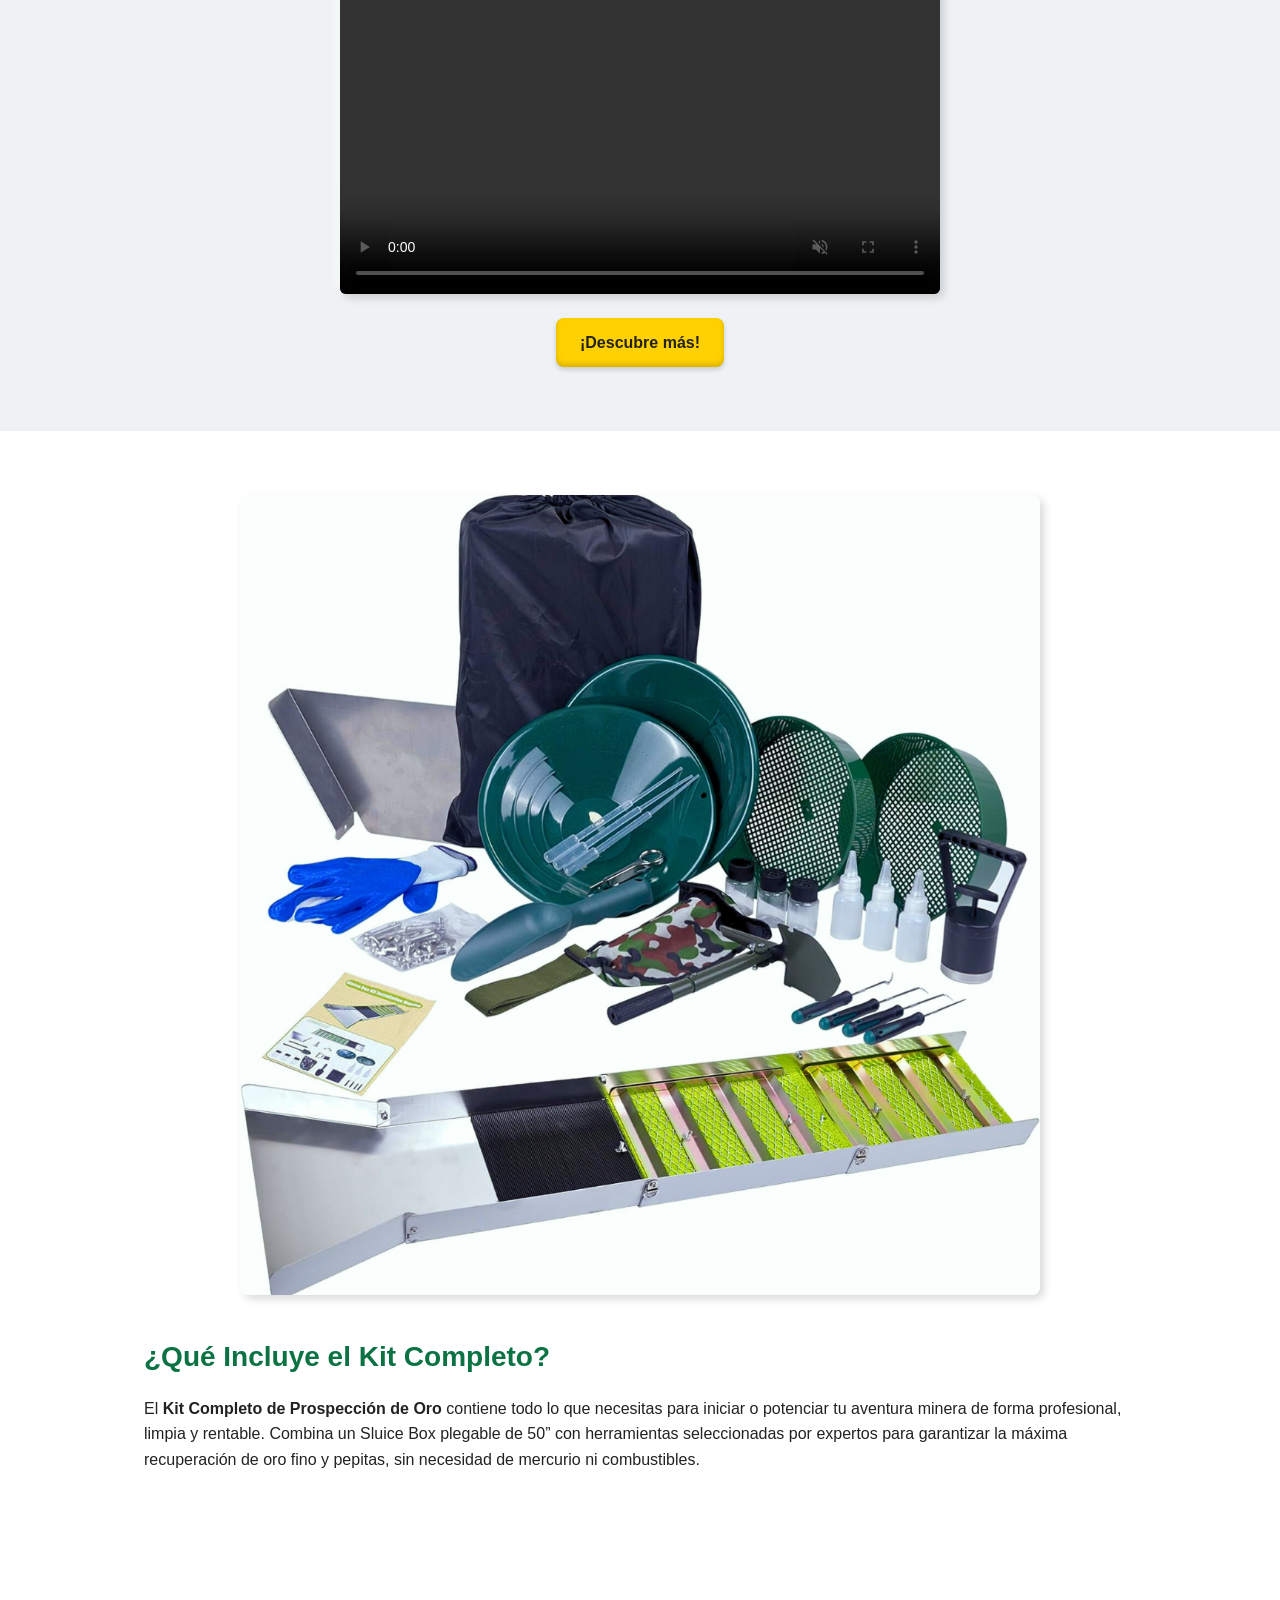
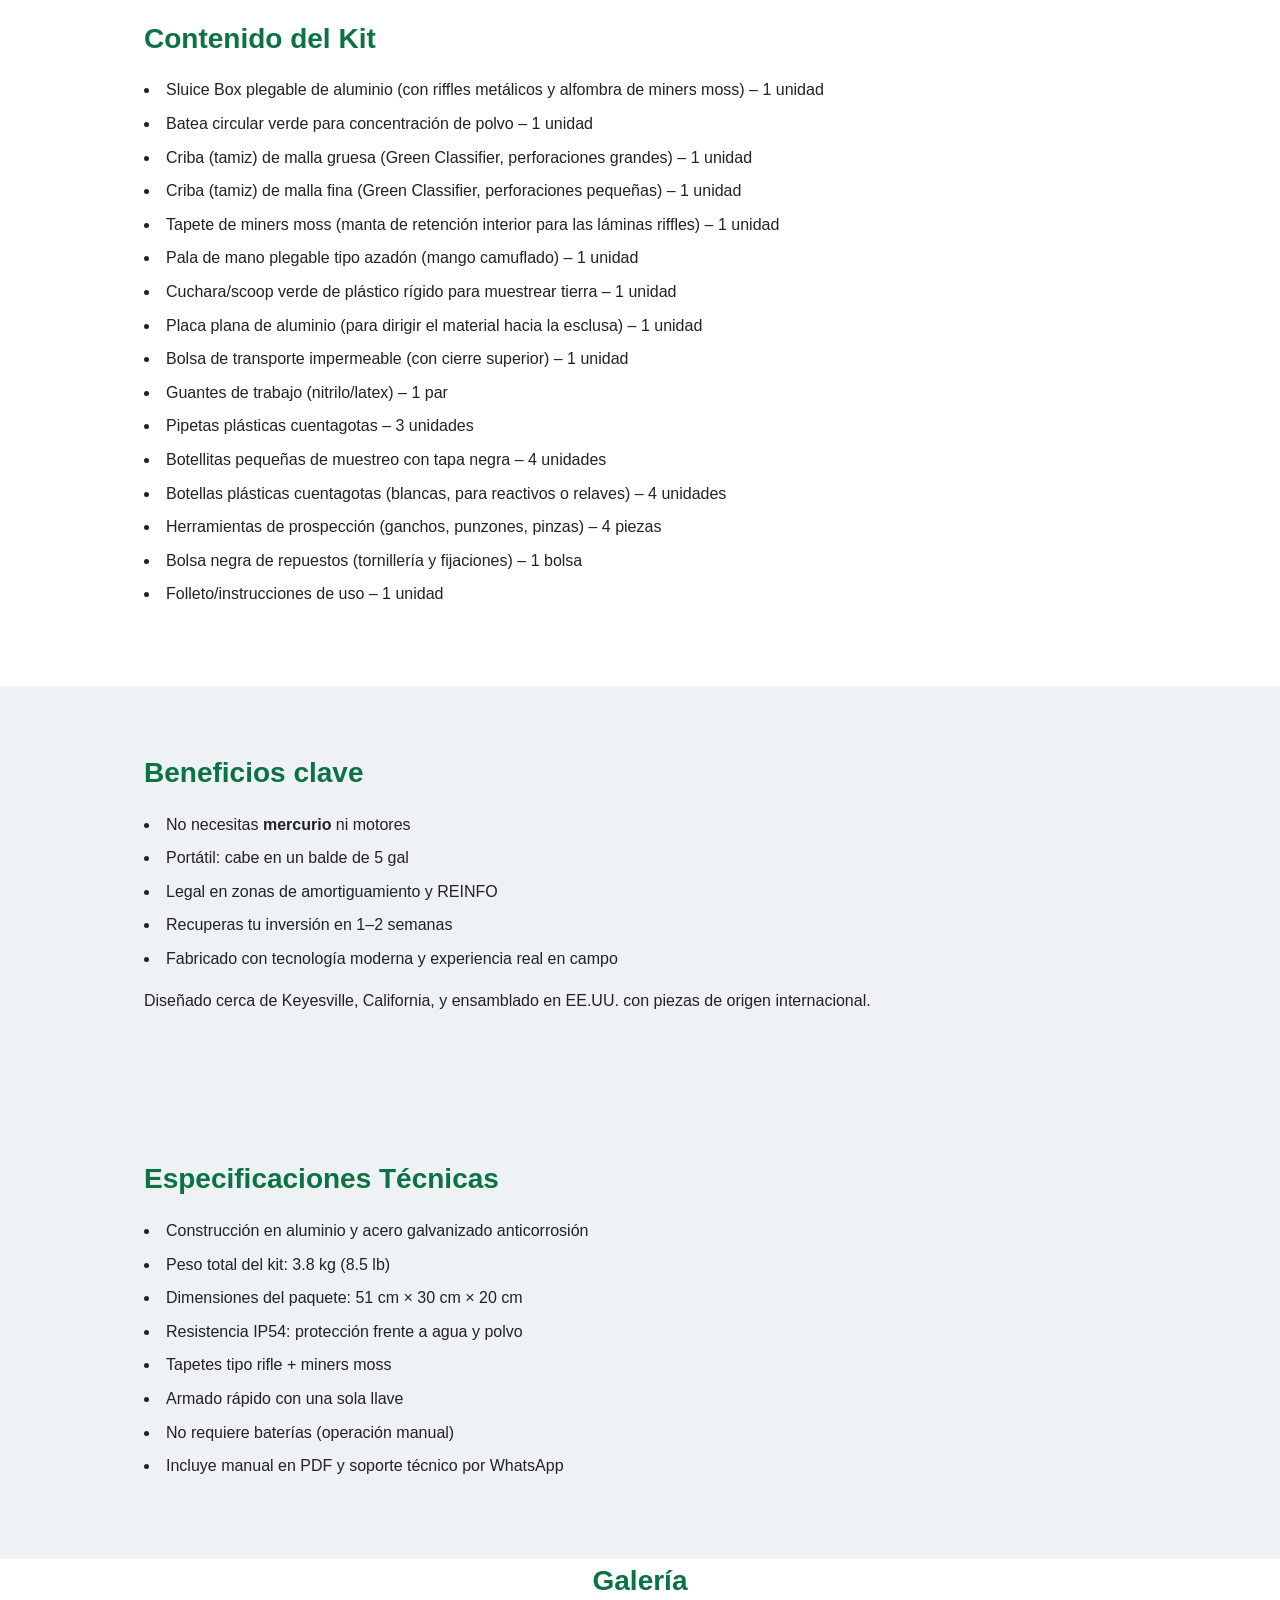
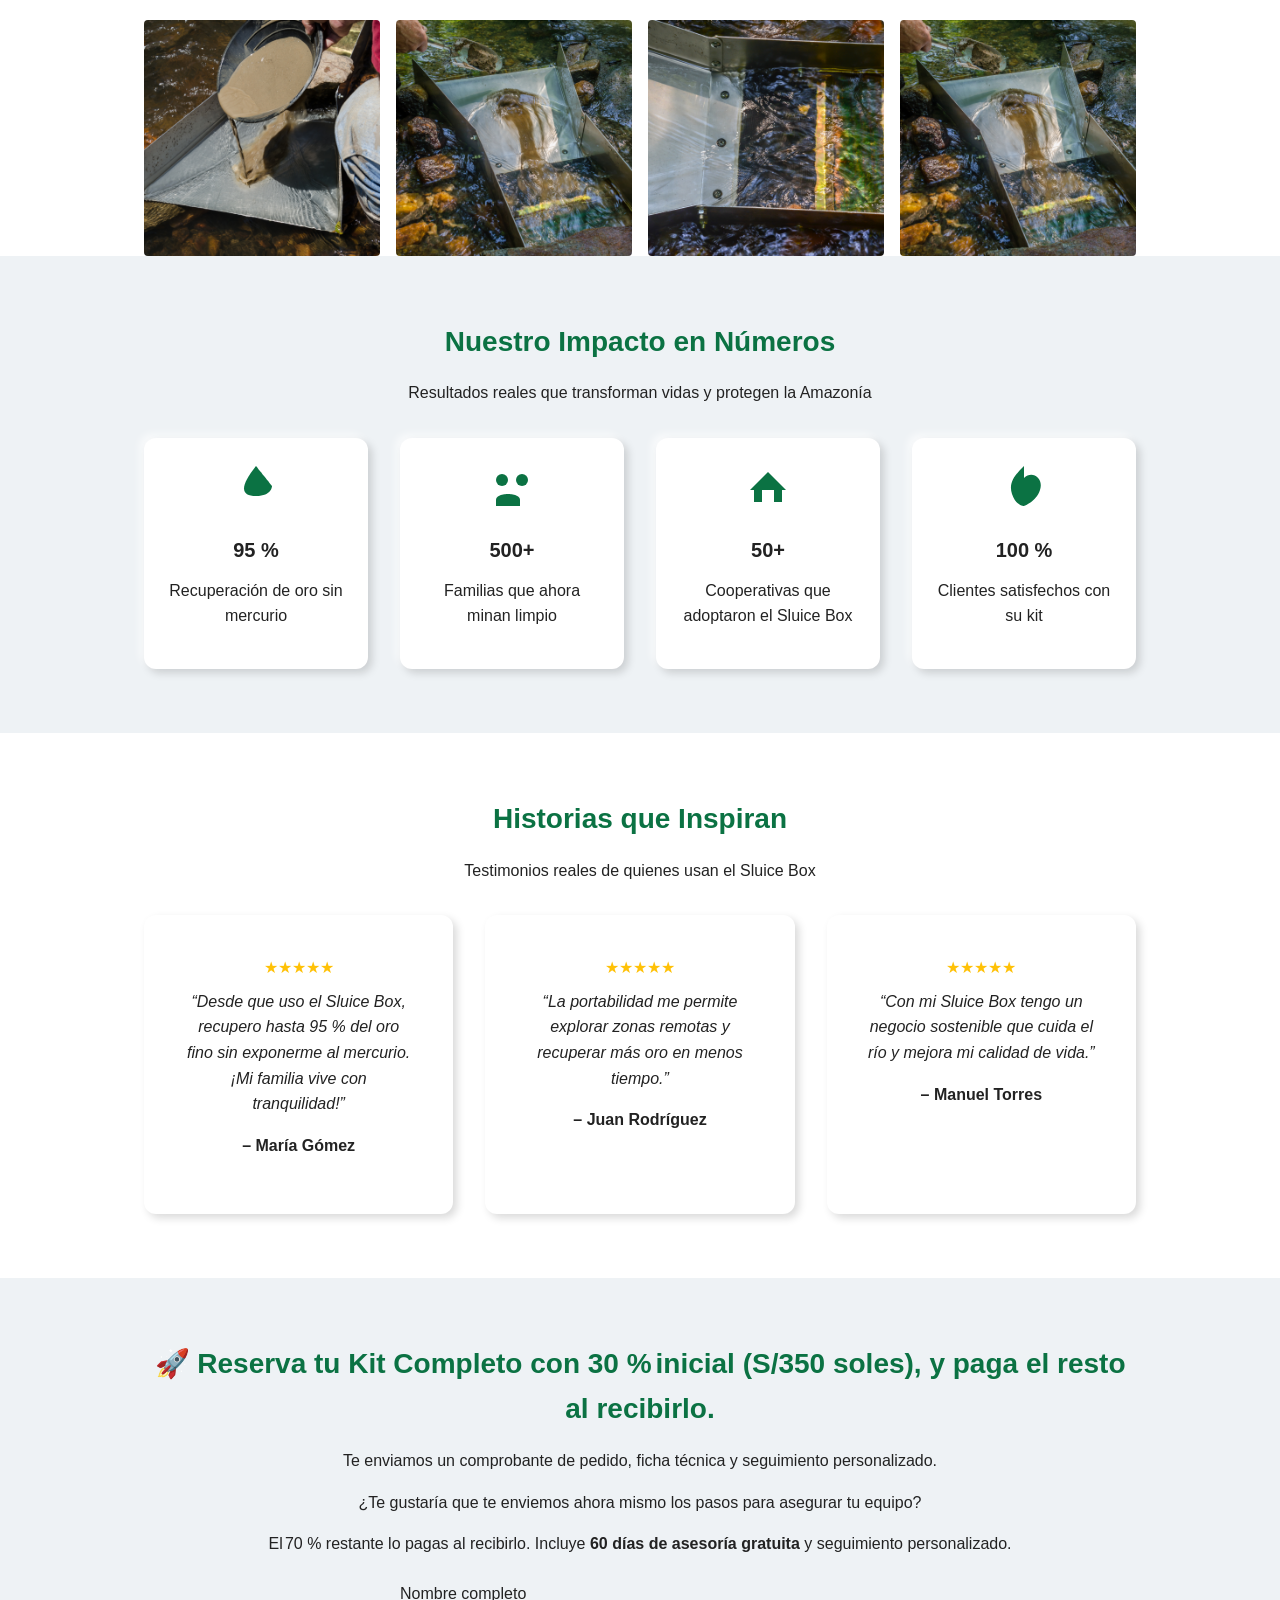
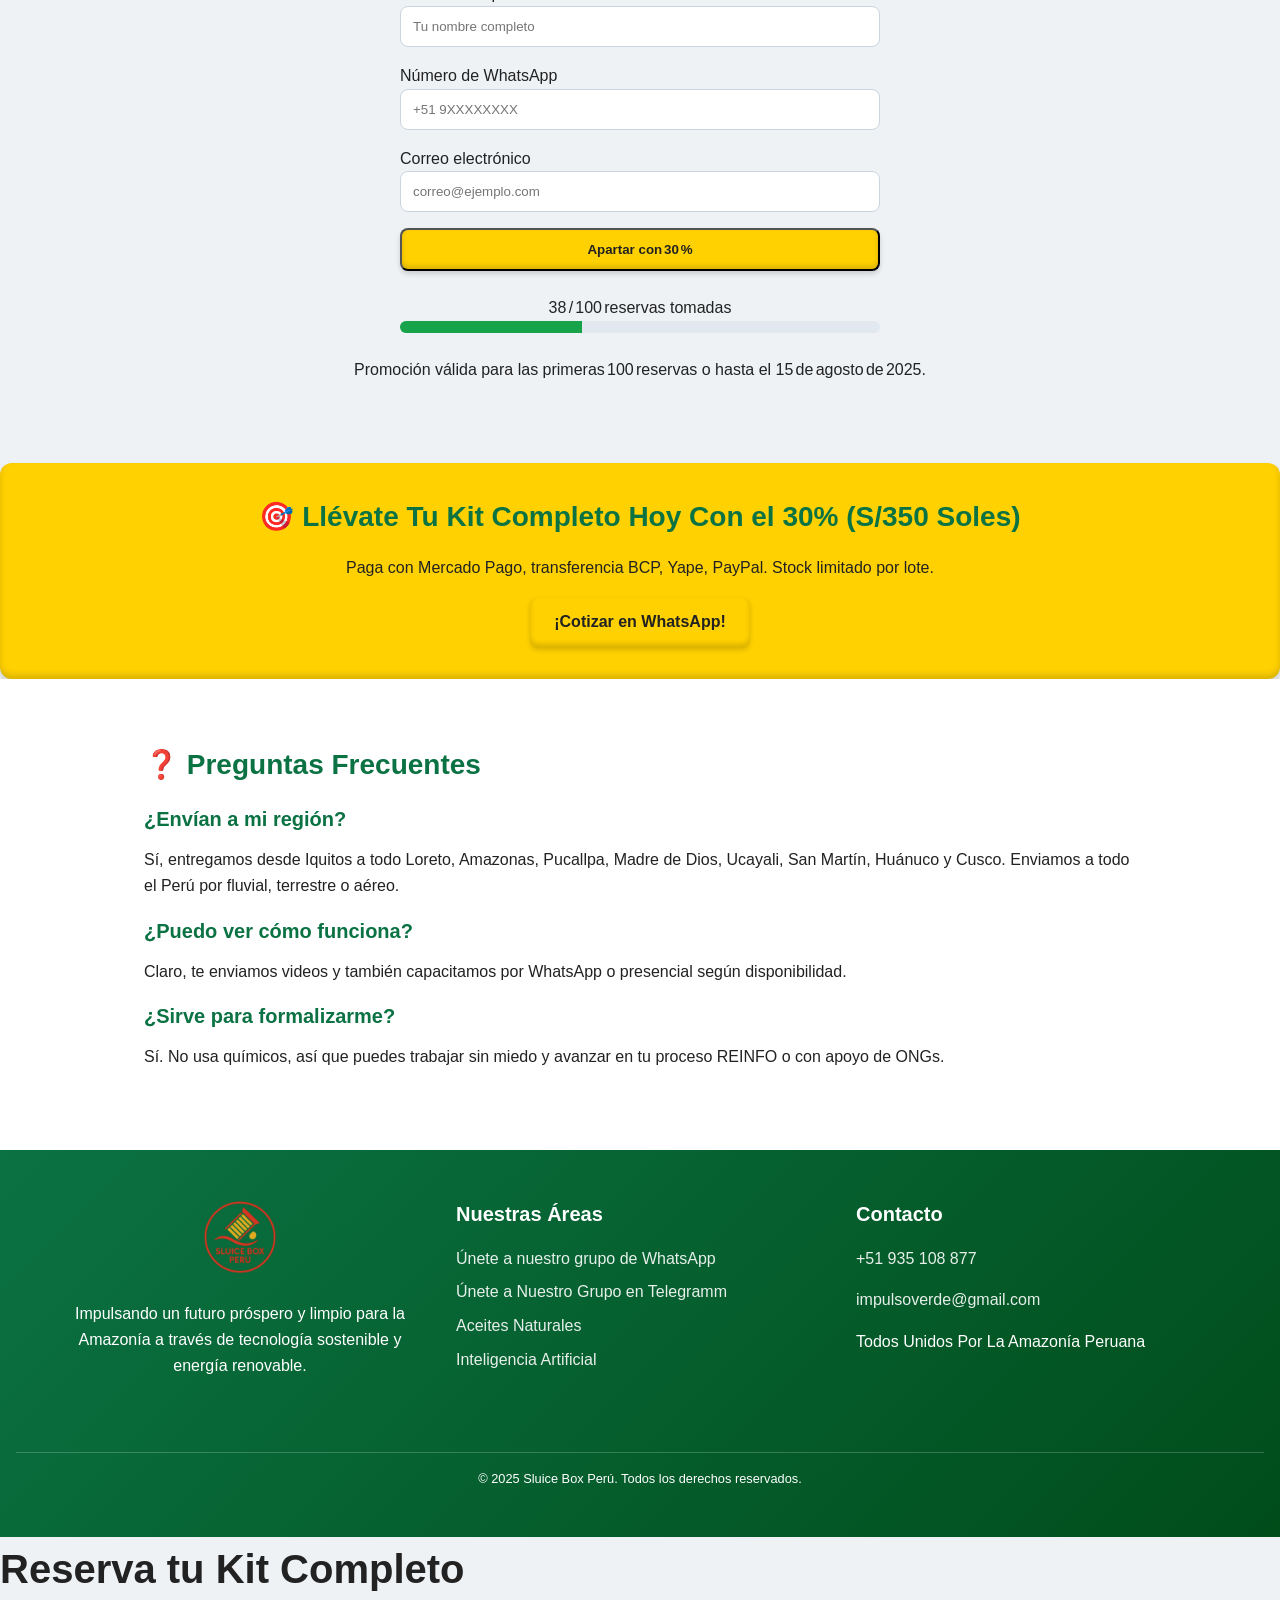
==== commit dbe8be73: "Update index.html" ====
--- a/index.html
+++ b/index.html
@@ -477,44 +477,48 @@
 
   
     <!-- Agente IA -->
-	<!DOCTYPE html>
+<!DOCTYPE html>
 <html>
 <head>
   <meta charset="UTF-8" />
-  <title>Mi página con Chat en Español</title>
+  <title>SluiceBox Perú – Chat</title>
+
+  <!-- Última versión + cache-busting para evitar versiones antiguas -->
+  <link href="https://cdn.jsdelivr.net/npm/@n8n/chat@latest/dist/style.css?v=1" rel="stylesheet" />
 </head>
 <body>
 
-  <h1>Bienvenido a SluiceBox Perú</h1>
-  <p>Recupera hasta el 95 % del oro fino sin químicos.</p>
-
-  <!-- Estilos del widget -->
-  <link
-    href="https://cdn.jsdelivr.net/npm/@n8n/chat/dist/style.css"
-    rel="stylesheet"
-  />
-
-  <!-- Script del widget -->
+  <h1>Reserva tu Kit Completo</h1>
+
   <script type="module">
-    import { createChat } from 'https://cdn.jsdelivr.net/npm/@n8n/chat/dist/chat.bundle.es.js';
+    import { createChat } from 'https://cdn.jsdelivr.net/npm/@n8n/chat@latest/dist/chat.bundle.es.js?v=1';
 
     createChat({
-      // Tu webhook URL de n8n
       webhookUrl: 'https://impulsoverde.app.n8n.cloud/webhook/ed66a622-2374-46fa-86a0-bcd8eed6083c/chat',
 
-      // ---- Configuración de idioma y textos UI ----
-      language: 'es',                        // fuerza el widget a Español
-      chatTitle: '¡Hola! 👋',                // título del header
-      chatSubtitle: 'Inicia un chat. Estamos disponibles 24/7.', 
-      openButtonLabel: 'Abrir chat',         // texto del botón para abrir
-      closeButtonLabel: 'Cerrar chat',       // texto del botón para cerrar
-      inputPlaceholder: 'Escribe tu pregunta…',  // placeholder del input
-      // --------------------------------------------
+      /* —— Cambios de idioma —— */
+      i18n: {
+        en: {                    // la clave sigue siendo "en"
+          title: '¡Hola! 👋',
+          subtitle: 'Inicia un chat. Estamos disponibles 24/7.',
+          getStarted: 'Abrir chat',
+          inputPlaceholder: 'Escribe tu pregunta…',
+          footer: '',
+        },
+      },
+
+      /* Mensajes que aparecen dentro del chat al abrirlo */
+      initialMessages: [
+        '¡Hola! Soy Nathan, tu asistente de SluiceBox. ¿En qué puedo ayudarte hoy?'
+      ],
+
+      /* Opcional: muestra la pantalla de bienvenida antes de escribir */
+      showWelcomeScreen: true,
     });
   </script>
-
 </body>
 </html>
+
 
 
     <!-- WhatsApp Flotante -->
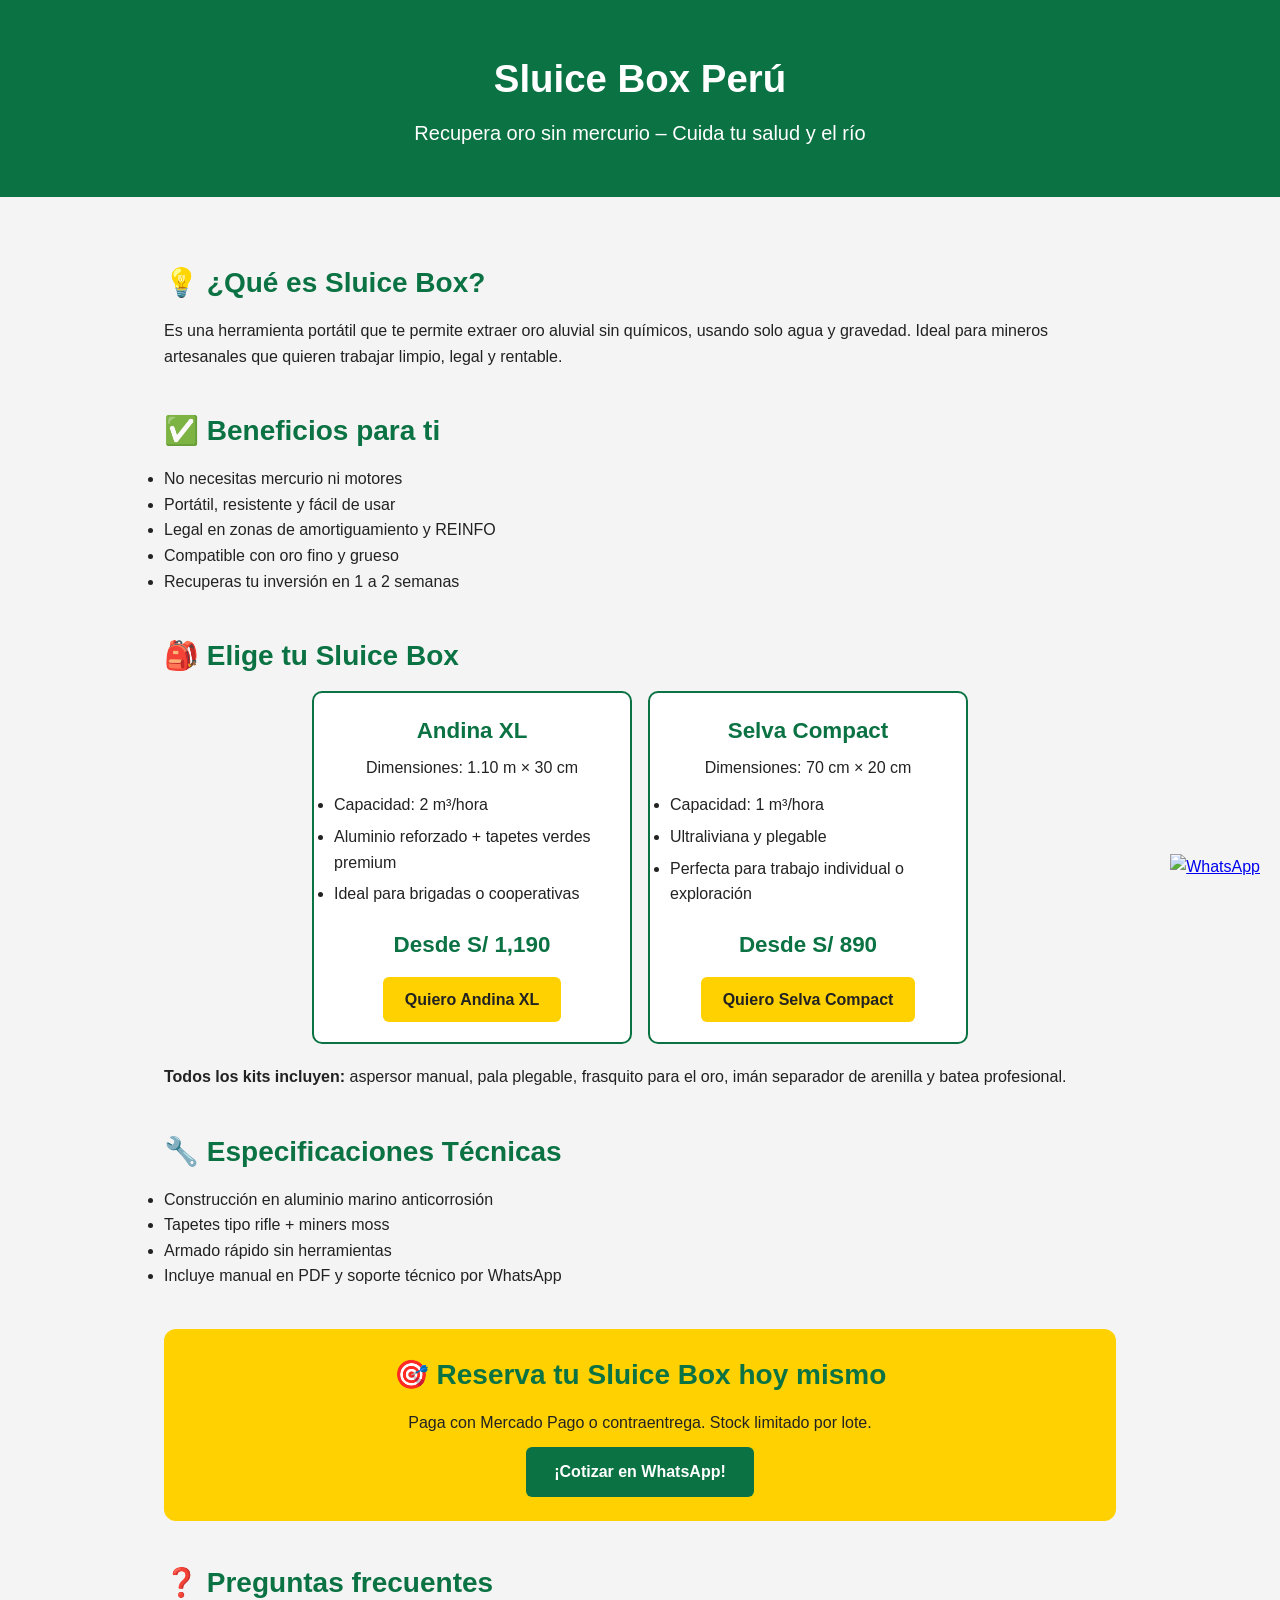
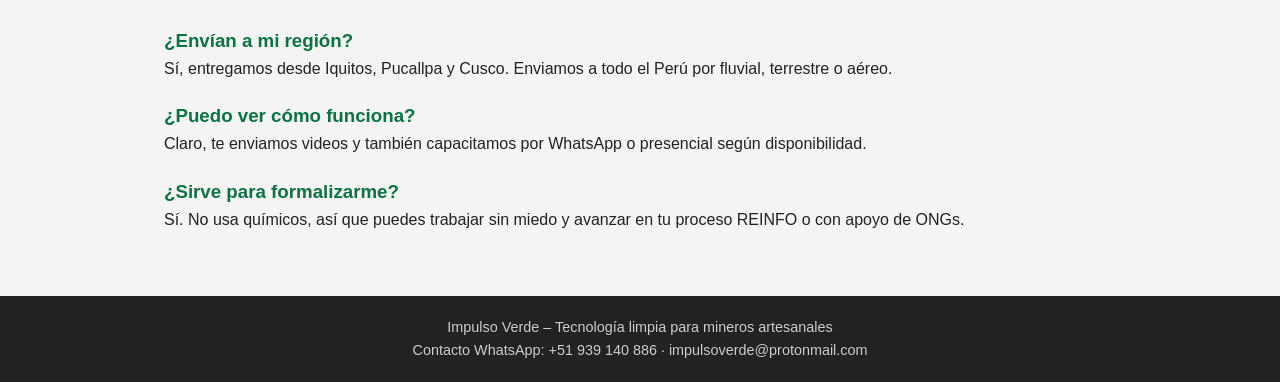
==== commit 9d7c8bcc: "Publish production index (GTM+Pixel) at root" ====
--- a/index.html
+++ b/index.html
@@ -3,530 +3,216 @@
 <head>
   <meta charset="UTF-8" />
   <meta name="viewport" content="width=device-width, initial-scale=1.0" />
-  <title>Kit Completo de Prospección de Oro | Sluice Box Perú</title>
-  <meta name="description" content="Todo lo que necesitas para iniciar tu aventura minera: Sluice Box plegable de 50”, bateas espiraladas, clasificadores, herramientas y más. ¡Recupera oro fino sin químicos!" />
-  <meta name="robots" content="index, follow">
-  <link rel="canonical" href="https://andrescelemin.github.io/sluicebox/kit-completo.html">
-  <link rel="icon" href="assets/favicon.ico" type="image/x-icon">
-
-  <!-- Meta Pixel Code -->
-  <script>
-  !function(f,b,e,v,n,t,s)
-  {if(f.fbq)return;n=f.fbq=function(){n.callMethod?
-  n.callMethod.apply(n,arguments):n.queue.push(arguments)};
-  if(!f._fbq)f._fbq=n;n.push=n;n.loaded=!0;n.version='2.0';
-  n.queue=[];t=b.createElement(e);t.async=!0;
-  t.src=v;s=b.getElementsByTagName(e)[0];
-  s.parentNode.insertBefore(t,s)}(window, document,'script',
-  'https://connect.facebook.net/en_US/fbevents.js');
-  fbq('init', '780924471172208');
-  fbq('track', 'PageView');
-  </script>
-  <noscript><img height="1" width="1" style="display:none"
-  src="https://www.facebook.com/tr?id=780924471172208&ev=PageView&noscript=1"
-  /></noscript>
-  <!-- End Meta Pixel Code -->
-
-  <!-- Preconnects -->
-  <link rel="preconnect" href="https://wa.me" crossorigin>
-  <link rel="preconnect" href="https://img.icons8.com" crossorigin>
-
-  <!-- Critical & Main CSS -->
-  <link rel="preload" href="critical.css" as="style" onload="this.onload=null;this.rel='stylesheet'">
-  <noscript><link rel="stylesheet" href="critical.css"></noscript>
-  <link rel="stylesheet" href="styles.css" media="print" onload="this.media='all'">
-
-  <!-- Ajustes específicos para logo y cabecera -->
+  <title>Sluice Box Perú | Oro limpio sin mercurio</title>
+  <meta name="description" content="Recupera hasta 95 % del oro fino sin 
+químicos con nuestras esclusas portátiles hechas en Perú. Inversión 
+recuperada en 2 semanas." />
   <style>
-    /* Contenedor principal de header */
-    .site-header .header-inner {
-      display: flex;
-      align-items: center;
-      justify-content: space-between;
-      padding: 0.5rem 1rem;
-    }
-    /* Agrupa logo + título */
-    .site-header .brand {
-      display: flex;
-      align-items: center;
-    }
-    /* Logo */
-    .logo-header {
-      max-height: 60px;
-      width: auto;
-      margin-right: 0.5rem;
+    :root {
+      --verde: #0b7243;
+      --amarillo: #ffd100;
+      --gris: #f4f4f4;
+      --negro: #222;
+    }
+    * {box-sizing: border-box; margin: 0; padding: 0;}
+    body {
+      font-family: Arial, sans-serif;
+      color: var(--negro);
+      background: var(--gris);
+      line-height: 1.6;
+    }
+    header {
+      background: var(--verde);
+      color: #fff;
+      padding: 48px 20px;
+      text-align: center;
+    }
+    header h1 {font-size: 2.4rem; margin-bottom: 8px;}
+    header p {font-size: 1.25rem;}
+
+    .container {max-width: 1000px; margin: auto; padding: 24px;}
+    h2 {color: var(--verde); margin-bottom: 12px; font-size: 1.75rem;}
+    section {margin: 40px 0;}
+
+    /* CTA */
+    .cta {
+      background: var(--amarillo);
+      padding: 24px;
+      border-radius: 12px;
+      text-align: center;
+    }
+    .cta a {
+      display: inline-block;
+      margin-top: 12px;
+      background: var(--verde);
+      color: #fff;
+      padding: 12px 28px;
+      border-radius: 6px;
+      text-decoration: none;
+      font-weight: 700;
+    }
+
+    /* Kits */
+    .kits {display: flex; flex-wrap: wrap; gap: 16px; justify-content: 
+center;}
+    .kit {
+      background: #fff;
+      border: 2px solid var(--verde);
+      border-radius: 10px;
+      padding: 20px;
+      flex: 1 1 280px;
+      max-width: 320px;
+      text-align: center;
       position: relative;
-      z-index: 1;
-    }
-    /* Título del sitio */
-    .site-title {
-      margin: 0;
-      font-size: 1.5rem;
-      z-index: 2;
-    }
+    }
+    .kit h3 {font-size: 1.4rem; margin-bottom: 6px; color: var(--verde);}    
+    .kit ul {text-align: left; margin: 12px 0 20px 0;}
+    .kit ul li {margin-bottom: 6px;}
+    .price {font-size: 1.4rem; font-weight: 700; color: var(--verde);}  
+    .kit .btn-kit {
+      display: inline-block;
+      margin-top: 14px;
+      background: var(--amarillo);
+      color: var(--negro);
+      padding: 10px 22px;
+      border-radius: 6px;
+      text-decoration: none;
+      font-weight: 700;
+    }
+
+    /* FAQ */
+    .faq h3 {margin-top: 20px; color: var(--verde);}    
+
+    footer {
+      background: var(--negro);
+      color: #ccc;
+      text-align: center;
+      padding: 20px;
+      font-size: 0.9rem;
+    }
+
+    /* Botón flotante WhatsApp */
+    .whatsapp-float {
+      position: fixed;
+      bottom: 20px;
+      right: 20px;
+      z-index: 1000;
+    }
+    .whatsapp-float img {width: 56px; height: 56px;}
   </style>
-
-  <!-- FAQ Schema para SEO -->
-  <script type="application/ld+json">
-  {
-    "@context": "https://schema.org",
-    "@type": "FAQPage",
-    "mainEntity": [
-      { "@type": "Question", "name": "¿Envían a mi región?", "acceptedAnswer": { "@type": "Answer", "text": "Sí, entregamos desde Iquitos a todo Loreto, Amazonas, Pucallpa, Madre de Dios, Ucayali, San Martín, Huánuco y Cusco. Enviamos a todo el Perú por fluvial, terrestre o aéreo." } },
-      { "@type": "Question", "name": "¿Puedo ver cómo funciona?", "acceptedAnswer": { "@type": "Answer", "text": "Claro, te enviamos videos y también capacitamos por WhatsApp o presencial según disponibilidad." } },
-      { "@type": "Question", "name": "¿Sirve para formalizarme?", "acceptedAnswer": { "@type": "Answer", "text": "Sí. No usa químicos, así que puedes trabajar sin miedo y avanzar en tu proceso REINFO o con apoyo de ONGs." } }
-    ]
-  }
-  </script>
-</head>
-
-<body>
-
-  <!-- Site Header -->
-<header class="site-header" role="banner">
-  <div class="header-inner">
-    
-    <!-- Logo + Título -->
-    <div class="brand">
-      <a href="/" aria-label="Inicio">
-        <img
-          class="logo-header"
-          src="assets/logo-sb-200x200.webp"
-          alt="Logo Sluice Box Perú"
-          loading="lazy"
-          width="60" height="60"
-        />
-      </a>
-      <h2 class="site-title">Sluice Box Perú</h2>
-    </div>
-
-    <!-- Tagline: irá debajo del bloque .brand en móvil
-         y a la derecha en escritorio (≥ 992 px) -->
-    <p class="site-tagline">
-      Recupera Oro Sin Mercurio&nbsp;–&nbsp;Cuida tu Salud y el Río
-    </p>
-
-  </div>
-</header>
-
-
-  <!-- Hero Section -->
-  <section class="hero" id="top" role="region" aria-label="Hero Kit Completo">
-    <div class="hero__content">
-      <h1>Kit Completo de Prospección de Oro</h1>
-      <p>Recupera hasta <strong>95 %</strong> del oro fino sin químicos.</p>
-      <a href="#preorder" class="btn-primary">¡Compra ahora!</a>
-    </div>
-    <span class="scroll-cue" aria-hidden="true">↓</span>
-  </section>
-
-  <!-- Main Content -->
-  <main role="main">
-
-    <!-- Video Demo -->
-    <section class="video-section section--spaced" aria-label="Demostración en Vídeo">
-      <div class="video-wrapper">
-        <video class="video-embed"
-               autoplay muted playsinline controls
-               aria-label="Demostración Kit Completo de Prospección de Oro">
-          <source src="assets/video_sluice_box_vertical.mp4" type="video/mp4">
-          Tu navegador no soporta la reproducción de vídeo.
-        </video>
-      </div>
-      <div class="text-center">
-        <a href="#preorder" class="btn-primary">¡Descubre más!</a>
-      </div>
-    </section>
-
-   <!-- Section: Qué Incluye -->
-  <section class="section--light section--spaced" aria-labelledby="que-incluye">
-    <div class="container">
-      <!-- Imagen del Kit -->
-      <div class="kit-image text-center" style="margin-bottom: 2rem;">
-        <img
-          src="assets/contenido_kit.webp"
-          alt="Contenido completo del Kit de Prospección de Oro"
-          loading="lazy"
-          width="800"
-          height="450"
-          style="max-width: 100%; height: auto; border-radius: 8px; box-shadow: var(--elev-low);"
-        />
-      </div>
-
-      <h2 id="que-incluye">¿Qué Incluye el Kit Completo?</h2>
-      <p>
-        El <strong>Kit Completo de Prospección de Oro</strong> contiene todo lo que necesitas 
-        para iniciar o potenciar tu aventura minera de forma profesional, limpia y rentable. 
-        Combina un Sluice Box plegable de 50” con herramientas seleccionadas por expertos 
-        para garantizar la máxima recuperación de oro fino y pepitas, sin necesidad de mercurio ni combustibles.
-      </p>
-    </div>
-  </section>
-      <!-- Contenido del Kit -->
-      <section class="section--light section--spaced" aria-labelledby="contenido-kit">
-        <div class="container">
-          <h2 id="contenido-kit">Contenido del Kit</h2>
-          <ul>
-            <li>Sluice Box plegable de aluminio (con riffles metálicos y alfombra de miners moss) – 1 unidad</li>
-            <li>Batea circular verde para concentración de polvo – 1 unidad</li>
-            <li>Criba (tamiz) de malla gruesa (Green Classifier, perforaciones grandes) – 1 unidad</li>
-            <li>Criba (tamiz) de malla fina (Green Classifier, perforaciones pequeñas) – 1 unidad</li>
-            <li>Tapete de miners moss (manta de retención interior para las láminas riffles) – 1 unidad</li>
-            <li>Pala de mano plegable tipo azadón (mango camuflado) – 1 unidad</li>
-            <li>Cuchara/scoop verde de plástico rígido para muestrear tierra – 1 unidad</li>
-            <li>Placa plana de aluminio (para dirigir el material hacia la esclusa) – 1 unidad</li>
-            <li>Bolsa de transporte impermeable (con cierre superior) – 1 unidad</li>
-            <li>Guantes de trabajo (nitrilo/latex) – 1 par</li>
-            <li>Pipetas plásticas cuentagotas – 3 unidades</li>
-            <li>Botellitas pequeñas de muestreo con tapa negra – 4 unidades</li>
-            <li>Botellas plásticas cuentagotas (blancas, para reactivos o relaves) – 4 unidades</li>
-            <li>Herramientas de prospección (ganchos, punzones, pinzas) – 4 piezas</li>
-            <li>Bolsa negra de repuestos (tornillería y fijaciones) – 1 bolsa</li>
-            <li>Folleto/instrucciones de uso – 1 unidad</li>
-          </ul>
-        </div>
-      </section>
-
-      <!-- Beneficios -->
-      <section class="section--spaced" aria-labelledby="beneficios">
-        <div class="container">
-          <h2 id="beneficios">Beneficios clave</h2>
-          <ul class="benefits-list">
-            <li>No necesitas <strong>mercurio</strong> ni motores</li>
-            <li>Portátil: cabe en un balde de 5 gal</li>
-            <li>Legal en zonas de amortiguamiento y REINFO</li>
-            <li>Recuperas tu inversión en 1–2 semanas</li>
-            <li>Fabricado con tecnología moderna y experiencia real en campo</li>
-          </ul>
-          <p>Diseñado cerca de Keyesville, California, y ensamblado en EE.UU. con piezas de origen internacional.</p>
-        </div>
-      </section>
-
-      <!-- Especificaciones Técnicas -->
-      <section class="section--spaced" aria-labelledby="especificaciones">
-        <div class="container">
-          <h2 id="especificaciones">Especificaciones Técnicas</h2>
-          <ul>
-            <li>Construcción en aluminio y acero galvanizado anticorrosión</li>
-            <li>Peso total del kit: 3.8 kg (8.5 lb)</li>
-            <li>Dimensiones del paquete: 51 cm × 30 cm × 20 cm</li>
-            <li>Resistencia IP54: protección frente a agua y polvo</li>
-            <li>Tapetes tipo rifle + miners moss</li>
-            <li>Armado rápido con una sola llave</li>
-            <li>No requiere baterías (operación manual)</li>
-            <li>Incluye manual en PDF y soporte técnico por WhatsApp</li>
-          </ul>
-        </div>
-      </section>
-
-      <!-- Galería de Imágenes -->
-      <section class="section--light" aria-labelledby="galeria">
-        <div class="container">
-          <h2 id="galeria" class="text-center">Galería</h2>
-          <div class="gallery-grid">
-            <img src="assets/galeria_1.webp" alt="Detalle de la batea espiralada de 9 pulgadas" loading="lazy">
-            <img src="assets/galeria_2.webp" alt="Uso del Sluice Box en un río amazónico" loading="lazy">
-            <img src="assets/galeria_3.webp" alt="Herramientas del kit organizadas" loading="lazy">
-            <img src="assets/galeria_4.webp" alt="Kit completo desmontado y listo para campo" loading="lazy">
-          </div>
-        </div>
-      </section>
-
-      <!-- Impacto en Números -->
-      <section class="section--spaced" aria-labelledby="impacto-numeros">
-        <div class="container text-center">
-          <h2 id="impacto-numeros">Nuestro Impacto en Números</h2>
-          <p class="subtitulo">Resultados reales que transforman vidas y protegen la Amazonía</p>
-          <div class="cards-grid">
-
-            <!-- Cada .card toma el estilo neumórfico definido en CSS -->
-            <div class="card impact-card">
-              <svg width="48" height="48" fill="#0b7243" aria-hidden="true"><path d="M24 4C8 24 8 34 24 34s16-10 16-10S24 4 24 4Z"/></svg>
-              <h3>95 %</h3>
-              <p>Recuperación de oro sin mercurio</p>
-            </div>
-            <div class="card impact-card">
-              <svg width="48" height="48" fill="#0b7243" aria-hidden="true"><circle cx="14" cy="18" r="6"/><circle cx="34" cy="18" r="6"/><path d="M8 38c0-6 12-6 12-6s12 0 12 6v6H8v-6z"/></svg>
-              <h3>500+</h3>
-              <p>Familias que ahora minan limpio</p>
-            </div>
-            <div class="card impact-card">
-              <svg width="48" height="48" fill="#0b7243" aria-hidden="true"><polygon points="6,28 24,10 42,28"/><rect x="10" y="28" width="8" height="12"/><rect x="30" y="28" width="8" height="12"/></svg>
-              <h3>50+</h3>
-              <p>Cooperativas que adoptaron el Sluice Box</p>
-            </div>
-            <div class="card impact-card">
-              <svg width="48" height="48" fill="#0b7243" aria-hidden="true"><path d="M24 4C16 12 8 20 12 32s12 12 12 12 12-4 16-16-8-20-16-12z"/></svg>
-              <h3>100 %</h3>
-              <p>Clientes satisfechos con su kit</p>
-            </div>
-          </div>
-        </div>
-      </section>
-
-      <!-- Testimonios -->
-    <section class="section--light section--spaced" aria-labelledby="testimonios">
-      <div class="container text-center">
-        <h2 id="testimonios">Historias que Inspiran</h2>
-        <p class="subtitulo">Testimonios reales de quienes usan el Sluice Box</p>
-        <div class="cards-grid">
-          
-          <!-- Repite .card para cada testimonio -->
-          <div class="card testimonial-card">
-            <div class="testimonial-content">
-              <p class="stars" aria-label="5 estrellas">★★★★★</p>
-              <p class="italic">“Desde que uso el Sluice Box, recupero hasta 95 % del oro fino sin exponerme al mercurio. ¡Mi familia vive con tranquilidad!”</p>
-              <p class="bold">– María Gómez</p>
-            </div>
-          </div>
-
-          <div class="card testimonial-card">
-            <div class="testimonial-content">
-              <p class="stars" aria-label="5 estrellas">★★★★★</p>
-              <p class="italic">“La portabilidad me permite explorar zonas remotas y recuperar más oro en menos tiempo.”</p>
-              <p class="bold">– Juan Rodríguez</p>
-            </div>
-          </div>
-
-          <div class="card testimonial-card">
-            <div class="testimonial-content">
-              <p class="stars" aria-label="5 estrellas">★★★★★</p>
-              <p class="italic">“Con mi Sluice Box tengo un negocio sostenible que cuida el río y mejora mi calidad de vida.”</p>
-              <p class="bold">– Manuel Torres</p>
-            </div>
-          </div>
-
-        </div>
-      </div>
-    </section>
-
-      
-     <!-- PRE‑ORDER -->
-    <section
-      class="preorder section--spaced"
-      id="preorder"
-      role="region"
-      aria-labelledby="preorder-title"
-    >
-      <div class="container text-center">
-        <h2 id="preorder-title">
-          🚀 Reserva tu Kit Completo con <strong>30&nbsp;% inicial (S/350 soles), y paga el resto al recibirlo.</strong>
-        </h2>
-        <p>Te enviamos un comprobante de pedido, ficha técnica y seguimiento personalizado.</p>
-        <p>¿Te gustaría que te enviemos ahora mismo los pasos para asegurar tu equipo?</p>
-        <p>
-          El 70&nbsp;% restante lo pagas al recibirlo. Incluye
-          <strong>60&nbsp;días de asesoría gratuita</strong> y seguimiento personalizado.
-        </p>
-
-        <!-- FORMULARIO -->
-        <form
-          id="preorderForm"
-          class="preorder-form"
-          action="https://formspree.io/f/mrbkwwrd"
-          method="POST"
-          autocomplete="on"
-          novalidate
-        >
-          <label for="name">
-            Nombre completo
-            <input
-              type="text"
-              id="name"
-              name="name"
-              placeholder="Tu nombre completo"
-              required
-              autocomplete="name"
-            />
-          </label>
-
-          <label for="whatsapp">
-            Número de WhatsApp
-            <input
-              type="tel"
-              id="whatsapp"
-              name="whatsapp"
-              placeholder="+51 9XXXXXXXX"
-              required
-              autocomplete="tel"
-            />
-          </label>
-
-          <label for="email">
-            Correo electrónico
-            <input
-              type="email"
-              id="email"
-              name="email"
-              placeholder="correo@ejemplo.com"
-              required
-              autocomplete="email"
-            />
-          </label>
-
-          <!-- campos ocultos -->
-          <input
-            type="hidden"
-            name="kit"
-            value="Kit Completo de Prospección de Oro"
-          />
-          <input
-            type="hidden"
-            name="_next"
-            value="https://andrescelemin.github.io/sluicebox/gracias.html"
-          />
-          <!-- honeypot anti bot -->
-          <input
-            type="text"
-            name="_gotcha"
-            style="position:absolute; left:-10000px;"
-            tabindex="-1"
-            autocomplete="off"
-          />
-
-          <button
-            type="submit"
-            class="btn-primary"
-            aria-label="Apartar con 30 % inicial"
-          >
-            Apartar con 30 %
-          </button>
-        </form>
-
-        <!-- barra de progreso y contador -->
-        <div class="progress-wrap">
-          <div class="progress-label">
-            <span id="taken">38</span> / 100 reservas tomadas
-          </div>
-          <div class="progress-bar">
-            <div id="progress-fill" style="width:38%;"></div>
-          </div>
-        </div>
-
-        <div class="timer" id="timer" aria-live="polite"></div>
-        <p>
-          Promoción válida para las primeras 100 reservas o hasta el 15 de agosto de 2025.
-        </p>
-      </div>
-    </section>
-
-      <!-- CTA Final -->
-      <section class="cta section--spaced" role="region" aria-label="Llévate tu kit">
-        <div class="container text-center">
-          <h2>🎯 Llévate Tu Kit Completo Hoy Con el 30% (S/350 Soles)</h2>
-          <p>Paga con Mercado Pago, transferencia BCP, Yape, PayPal. Stock limitado por lote.</p>
-          <a href="https://wa.me/51935108877" class="btn-primary" target="_blank" rel="noopener">¡Cotizar en WhatsApp!</a>
-        </div>
-      </section>
-
-      <!-- FAQ -->
-      <section class="faq section--light section--spaced" aria-labelledby="faq-title">
-        <div class="container">
-          <h2 id="faq-title">❓ Preguntas Frecuentes</h2>
-          <div class="faq-item">
-            <h3>¿Envían a mi región?</h3>
-            <p>Sí, entregamos desde Iquitos a todo Loreto, Amazonas, Pucallpa, Madre de Dios, Ucayali, San Martín, Huánuco y Cusco. Enviamos a todo el Perú por fluvial, terrestre o aéreo.</p>
-          </div>
-          <div class="faq-item">
-            <h3>¿Puedo ver cómo funciona?</h3>
-            <p>Claro, te enviamos videos y también capacitamos por WhatsApp o presencial según disponibilidad.</p>
-          </div>
-          <div class="faq-item">
-            <h3>¿Sirve para formalizarme?</h3>
-            <p>Sí. No usa químicos, así que puedes trabajar sin miedo y avanzar en tu proceso REINFO o con apoyo de ONGs.</p>
-          </div>
-        </div>
-      </section>
-
-    </main>
-
-    <!-- Footer -->
-    <footer class="site-footer" role="contentinfo">
-      <div class="footer-container container">
-        <div class="footer-col">
-          <a href="/" aria-label="Inicio">
-            <img src="assets/logo-sb-200x200.webp" alt="Logo Sluice Box Perú" class="footer-logo">
-          </a>
-          <p>Impulsando un futuro próspero y limpio para la Amazonía a través de tecnología sostenible y energía renovable.</p>
-          <div class="social-icons">
-            <a href="https://youtube.com/tu-canal" target="_blank" rel="noopener" aria-label="YouTube"><img src="assets/icon-youtube.svg" alt=""></a>
-            <a href="https://wa.me/51935140886" target="_blank" rel="noopener" aria-label="WhatsApp"><img src="assets/icon-whatsapp.svg" alt=""></a>
-            <a href="https://tusitio.com" target="_blank" rel="noopener" aria-label="Web"><img src="assets/icon-globe.svg" alt=""></a>
-          </div>
-        </div>
-        <div class="footer-col">
-          <h4>Nuestras Áreas</h4>
-          <ul>
-            <li><a href="https://chat.whatsapp.com/ISqVM8BvrFTCsPTmFbNydk?mode=ac_t" target="_blank" rel="noopener">Únete a nuestro grupo de WhatsApp</a></li>
-            <li><a href="https://t.me/sluiceboxlatam" target="_blank" rel="noopener">Únete a Nuestro Grupo en Telegramm</a></li>
-            <li><a href="https://andrescelemin.github.io/aceiteaguaje/" target="_blank" rel="noopener">Aceites Naturales</a></li>
-            <li><a href="https://andrescelemin.github.io/Smart-Prompt/" target="_blank" rel="noopener">Inteligencia Artificial</a></li>
-          </ul>
-        </div>
-        <div class="footer-col">
-          <h4>Contacto</h4>
-          <p><a href="https://wa.me/51935108877" target="_blank" rel="noopener">+51 935 108 877</a></p>
-          <p><a href="mailto:impulsoverde@gmail.com">impulsoverde@gmail.com</a></p>
-          <p>Todos Unidos Por La Amazonía Peruana</p>
-        </div>
-      </div>
-      <div class="footer-bottom text-center">
-        <p>© 2025 Sluice Box Perú. Todos los derechos reservados.</p>
-      </div>
-    </footer>
-
-  
-    <!-- Agente IA -->
-<!DOCTYPE html>
-<html>
-<head>
-  <meta charset="UTF-8" />
-  <title>SluiceBox Perú – Chat</title>
-
-  <!-- Última versión + cache-busting para evitar versiones antiguas -->
-  <link href="https://cdn.jsdelivr.net/npm/@n8n/chat@latest/dist/style.css?v=1" rel="stylesheet" />
 </head>
 <body>
 
-  <h1>Reserva tu Kit Completo</h1>
-
-  <script type="module">
-    import { createChat } from 'https://cdn.jsdelivr.net/npm/@n8n/chat@latest/dist/chat.bundle.es.js?v=1';
-
-    createChat({
-      webhookUrl: 'https://impulsoverde.app.n8n.cloud/webhook/ed66a622-2374-46fa-86a0-bcd8eed6083c/chat',
-
-      /* —— Cambios de idioma —— */
-      i18n: {
-        en: {                    // la clave sigue siendo "en"
-          title: '¡Hola! 👋',
-          subtitle: 'Inicia un chat. Estamos disponibles 24/7.',
-          getStarted: 'Abrir chat',
-          inputPlaceholder: 'Escribe tu pregunta…',
-          footer: '',
-        },
-      },
-
-      /* Mensajes que aparecen dentro del chat al abrirlo */
-      initialMessages: [
-        '¡Hola! Soy Nathan, tu asistente de SluiceBox. ¿En qué puedo ayudarte hoy?'
-      ],
-
-      /* Opcional: muestra la pantalla de bienvenida antes de escribir */
-      showWelcomeScreen: true,
-    });
-  </script>
+  <header>
+    <h1>Sluice Box Perú</h1>
+    <p>Recupera oro sin mercurio – Cuida tu salud y el río</p>
+  </header>
+
+  <div class="container">
+    <!-- Qué es -->
+    <section>
+      <h2>💡 ¿Qué es Sluice Box?</h2>
+      <p>Es una herramienta portátil que te permite extraer oro aluvial 
+sin químicos, usando solo agua y gravedad. Ideal para mineros artesanales 
+que quieren trabajar limpio, legal y rentable.</p>
+    </section>
+
+    <!-- Beneficios -->
+    <section>
+      <h2>✅ Beneficios para ti</h2>
+      <ul>
+        <li>No necesitas mercurio ni motores</li>
+        <li>Portátil, resistente y fácil de usar</li>
+        <li>Legal en zonas de amortiguamiento y REINFO</li>
+        <li>Compatible con oro fino y grueso</li>
+        <li>Recuperas tu inversión en 1 a 2 semanas</li>
+      </ul>
+    </section>
+
+    <!-- Comparativa de Kits -->
+    <section id="kits">
+      <h2>🎒 Elige tu Sluice Box</h2>
+      <div class="kits">
+        <!-- Andina XL -->
+        <article class="kit">
+          <h3>Andina XL</h3>
+          <p>Dimensiones: 1.10 m × 30 cm</p>
+          <ul>
+            <li>Capacidad: 2 m³/hora</li>
+            <li>Aluminio reforzado + tapetes verdes premium</li>
+            <li>Ideal para brigadas o cooperativas</li>
+          </ul>
+          <p class="price">Desde S/ 1,190</p>
+          <a class="btn-kit" href="https://wa.me/51939140886" 
+target="_blank">Quiero Andina XL</a>
+        </article>
+
+        <!-- Selva Compact -->
+        <article class="kit">
+          <h3>Selva Compact</h3>
+          <p>Dimensiones: 70 cm × 20 cm</p>
+          <ul>
+            <li>Capacidad: 1 m³/hora</li>
+            <li>Ultraliviana y plegable</li>
+            <li>Perfecta para trabajo individual o exploración</li>
+          </ul>
+          <p class="price">Desde S/ 890</p>
+          <a class="btn-kit" href="https://wa.me/51939140886" 
+target="_blank">Quiero Selva Compact</a>
+        </article>
+      </div>
+      <p style="margin-top:20px;"><strong>Todos los kits 
+incluyen:</strong> aspersor manual, pala plegable, frasquito para el oro, 
+imán separador de arenilla y batea profesional.</p>
+    </section>
+
+    <!-- Especificaciones técnicas (común) -->
+    <section>
+      <h2>🔧 Especificaciones Técnicas</h2>
+      <ul>
+        <li>Construcción en aluminio marino anticorrosión</li>
+        <li>Tapetes tipo rifle + miners moss</li>
+        <li>Armado rápido sin herramientas</li>
+        <li>Incluye manual en PDF y soporte técnico por WhatsApp</li>
+      </ul>
+    </section>
+
+    <!-- CTA general -->
+    <div class="cta">
+      <h2>🎯 Reserva tu Sluice Box hoy mismo</h2>
+      <p>Paga con Mercado Pago o contraentrega. Stock limitado por 
+lote.</p>
+      <a href="https://wa.me/51939140886" target="_blank">¡Cotizar en 
+WhatsApp!</a>
+    </div>
+
+    <!-- FAQ -->
+    <section class="faq">
+      <h2>❓ Preguntas frecuentes</h2>
+      <h3>¿Envían a mi región?</h3>
+      <p>Sí, entregamos desde Iquitos, Pucallpa y Cusco. Enviamos a todo 
+el Perú por fluvial, terrestre o aéreo.</p>
+
+      <h3>¿Puedo ver cómo funciona?</h3>
+      <p>Claro, te enviamos videos y también capacitamos por WhatsApp o 
+presencial según disponibilidad.</p>
+
+      <h3>¿Sirve para formalizarme?</h3>
+      <p>Sí. No usa químicos, así que puedes trabajar sin miedo y avanzar 
+en tu proceso REINFO o con apoyo de ONGs.</p>
+    </section>
+  </div>
+
+  <footer>
+    Impulso Verde – Tecnología limpia para mineros artesanales<br>
+    Contacto WhatsApp: +51 939 140 886 · impulsoverde@protonmail.com
+  </footer>
+
+  <!-- Botón flotante -->
+  <a class="whatsapp-float" href="https://wa.me/51939140886" 
+target="_blank" aria-label="WhatsApp">
+    <img src="https://img.icons8.com/color/96/000000/whatsapp--v1.png" 
+alt="WhatsApp"/>
+  </a>
 </body>
 </html>
-
-
-
-    <!-- WhatsApp Flotante -->
-    <a href="https://wa.me/51935108877" class="whatsapp-float" aria-label="Chat por WhatsApp">
-      <img src="assets/whatsapp.png" alt="" width="28" height="28">
-    </a>
-
-    <!-- Scripts unificados -->
-    <script src="scripts.min.js" defer></script>
-</body>
-</html>
